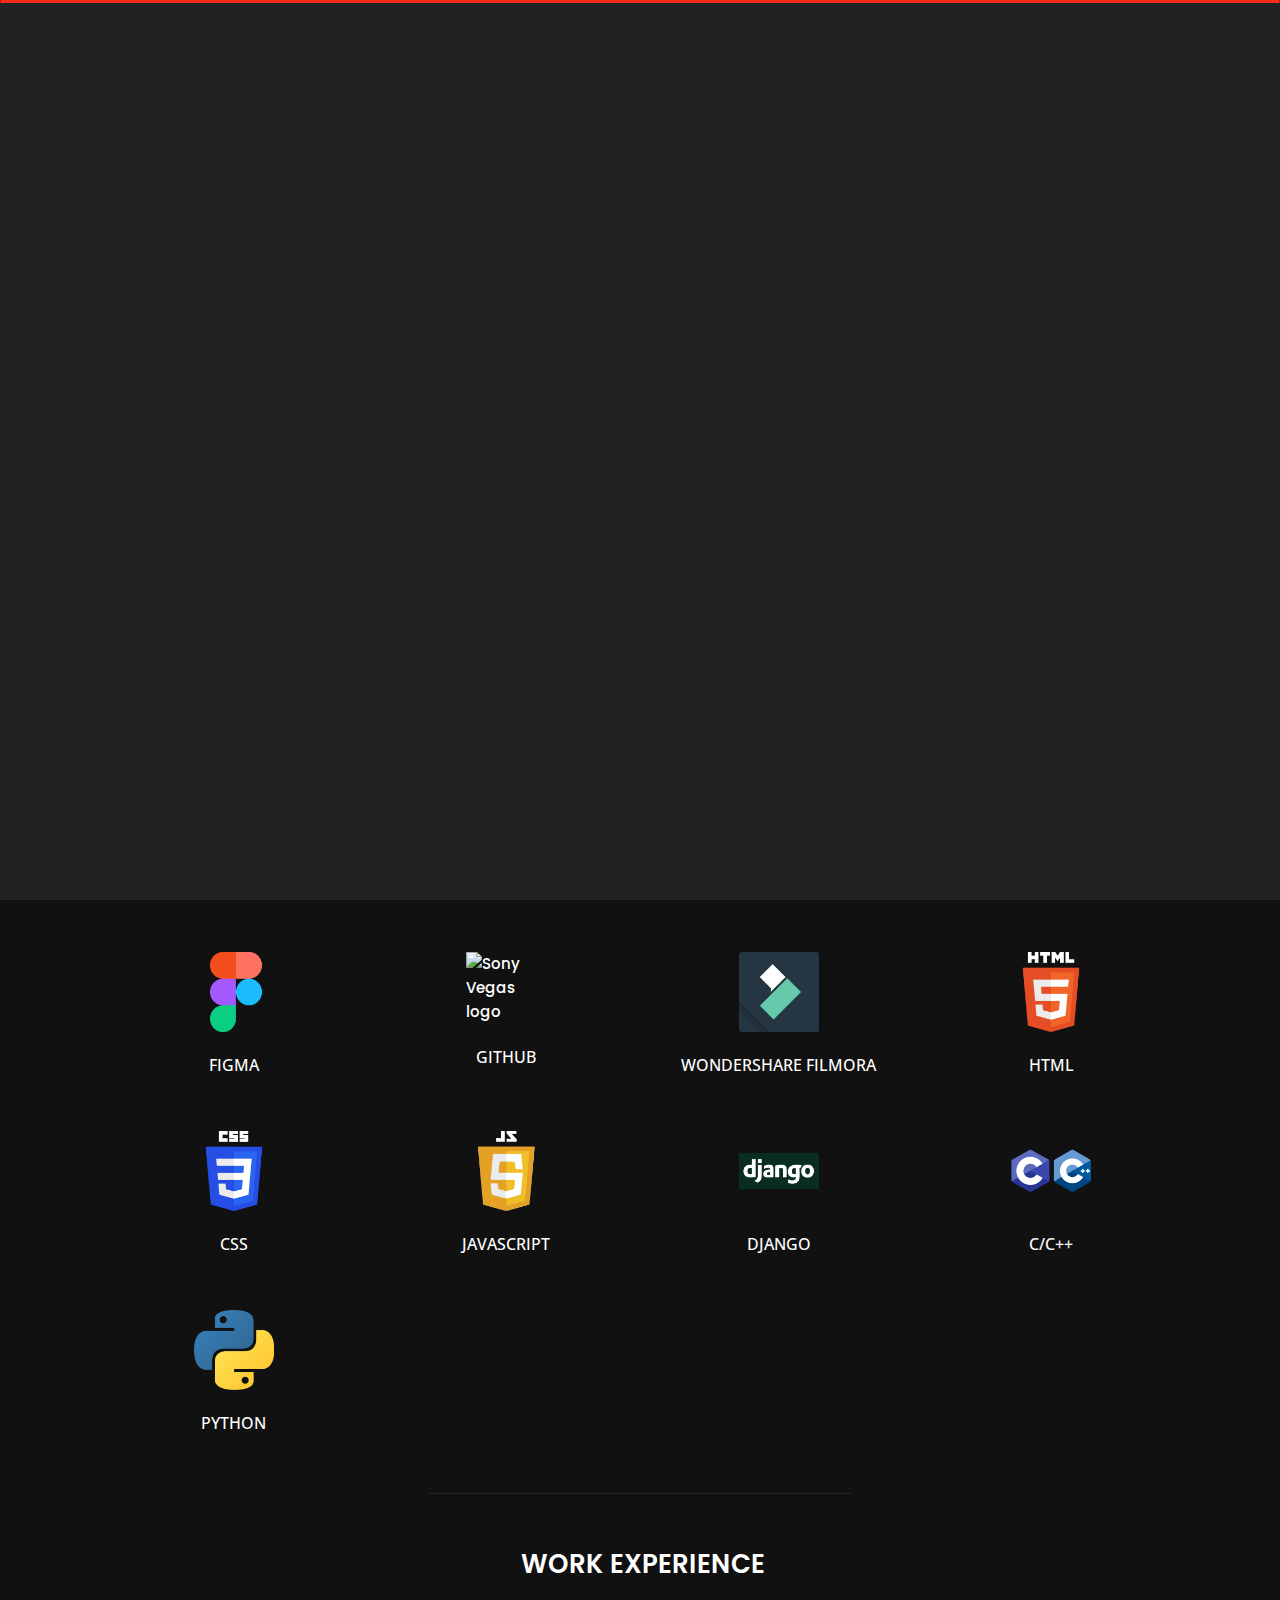
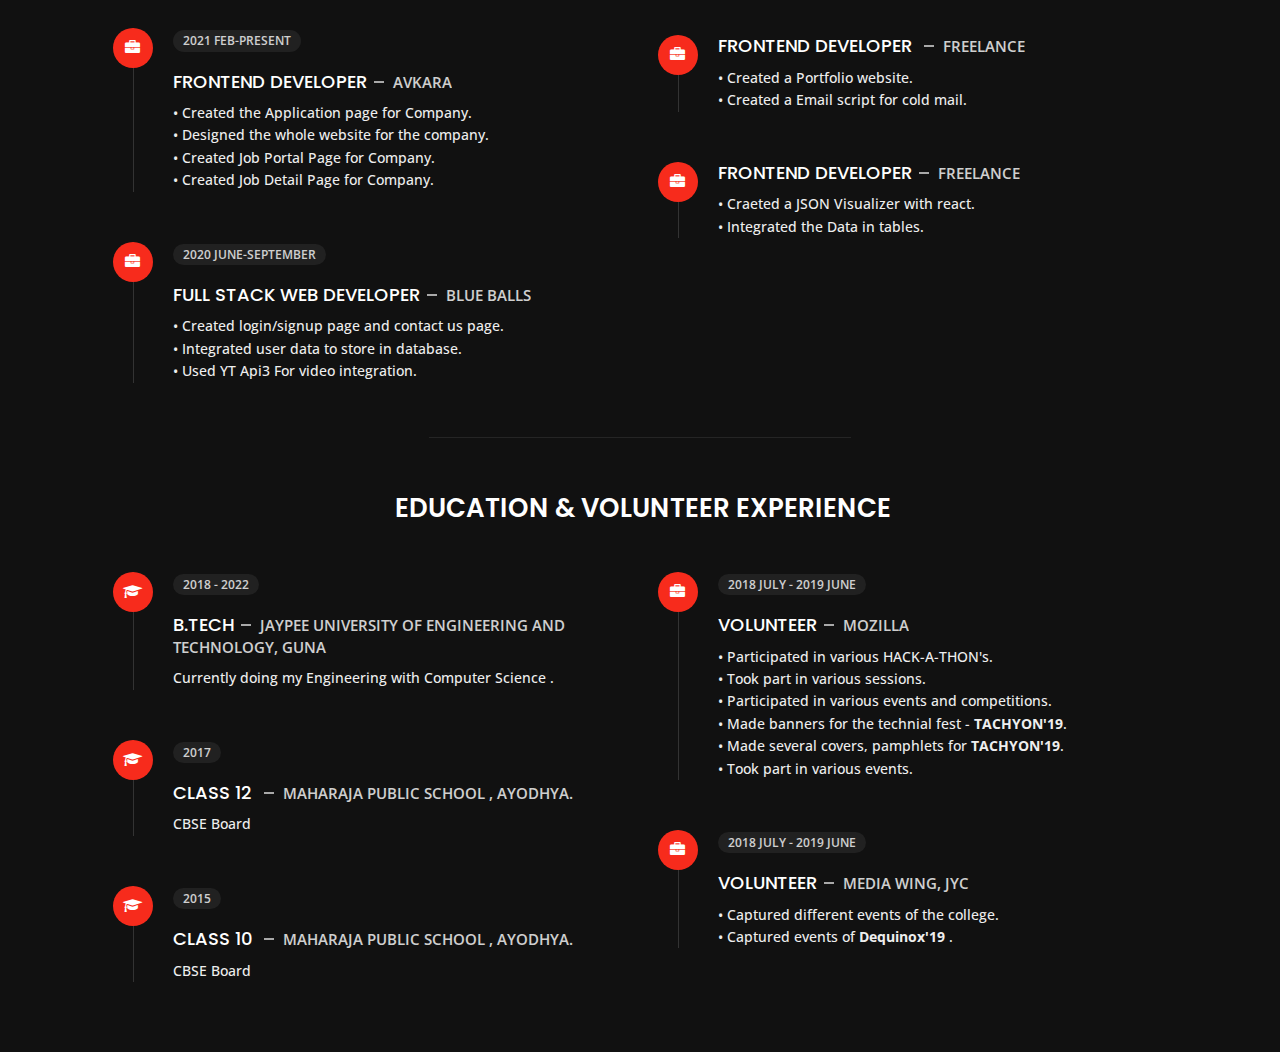
==== about.html @ 7b4d7106 "Files added" ====
<!DOCTYPE html>
<html lang="en">


<head>
    <meta charset="utf-8">
    <title>Akash Portfolio - About me</title>
    <meta name="viewport" content="width=device-width, initial-scale=1">

    <!-- Template Google Fonts -->
    <link href="https://fonts.googleapis.com/css?family=Poppins:400,400i,500,500i,600,600i,700,700i,800,800i,900,900i" rel="stylesheet">
    <link href="https://fonts.googleapis.com/css?family=Open+Sans:300,400,400i,600,600i,700" rel="stylesheet">
    <link href="https://maxcdn.bootstrapcdn.com/font-awesome/4.2.0/css/font-awesome.min.css" rel="stylesheet">

    <!-- Template CSS Files -->
    <link href="css/bootstrap.min.css" rel="stylesheet">
    <link href="css/preloader.min.css" rel="stylesheet">
    <link href="css/circle.css" rel="stylesheet">
    <link href="css/font-awesome.min.css" rel="stylesheet">
    <link href="css/fm.revealator.jquery.min.css" rel="stylesheet">
    <link href="css/style.css" rel="stylesheet">

    <!-- CSS Skin File -->
    <link href="css/skins/red.css" rel="stylesheet">

    <!-- Live Style Switcher - demo only -->
    <link rel="alternate stylesheet" type="text/css" title="blue" href="css/skins/blue.css" />
    <link rel="alternate stylesheet" type="text/css" title="green" href="css/skins/green.css" />
    <link rel="alternate stylesheet" type="text/css" title="blueviolet" href="css/skins/blueviolet.css" />
    <link rel="alternate stylesheet" type="text/css" title="goldenrod" href="css/skins/goldenrod.css" />
    <link rel="alternate stylesheet" type="text/css" title="magenta" href="css/skins/magenta.css" />
    <link rel="alternate stylesheet" type="text/css" title="orange" href="css/skins/orange.css" />
    <link rel="alternate stylesheet" type="text/css" title="purple" href="css/skins/purple.css" />
    <link rel="alternate stylesheet" type="text/css" title="red" href="css/skins/red.css" />
    <link rel="alternate stylesheet" type="text/css" title="yellowgreen" href="css/skins/yellowgreen.css" />
    <link rel="stylesheet" type="text/css" href="css/styleswitcher.css" />

    <!-- Modernizr JS File -->
    <script src="js/modernizr.custom.js"></script>
</head>

<body class="about">
<!-- Live Style Switcher Starts - demo only -->
<div id="switcher" class="">
    <div class="content-switcher">
        <h4>STYLE SWITCHER</h4>
        <ul>
            <li>
                <a href="#" onclick="setActiveStyleSheet('purple');" title="purple" class="color"><img src="img/styleswitcher/purple.png" alt="purple"/></a>
            </li>
            <li>
                <a href="#" onclick="setActiveStyleSheet('red');" title="red" class="color"><img src="img/styleswitcher/red.png" alt="red"/></a>
            </li>
            <li>
                <a href="#" onclick="setActiveStyleSheet('blueviolet');" title="blueviolet" class="color"><img src="img/styleswitcher/blueviolet.png" alt="blueviolet"/></a>
            </li>
            <li>
                <a href="#" onclick="setActiveStyleSheet('blue');" title="blue" class="color"><img src="img/styleswitcher/blue.png" alt="blue"/></a>
            </li>
            <li>
                <a href="#" onclick="setActiveStyleSheet('goldenrod');" title="goldenrod" class="color"><img src="img/styleswitcher/goldenrod.png" alt="goldenrod"/></a>
            </li>
            <li>
                <a href="#" onclick="setActiveStyleSheet('magenta');" title="magenta" class="color"><img src="img/styleswitcher/magenta.png" alt="magenta"/></a>
            </li>
            <li>
                <a href="#" onclick="setActiveStyleSheet('yellowgreen');" title="yellowgreen" class="color"><img src="img/styleswitcher/yellowgreen.png" alt="yellowgreen"/></a>
            </li>
            <li>
                <a href="#" onclick="setActiveStyleSheet('orange');" title="orange" class="color"><img src="img/styleswitcher/orange.png" alt="orange"/></a>
            </li>
            <li>
                <a href="#" onclick="setActiveStyleSheet('green');" title="green" class="color"><img src="img/styleswitcher/green.png" alt="green"/></a>
            </li>
          
        </ul>

        <div id="hideSwitcher">&times;</div>
    </div>

</div>
<div id="showSwitcher" class="styleSecondColor"><i class="fa fa-cog fa-spin"></i></div>
<!-- Live Style Switcher Ends - demo only -->
<!-- Header Starts -->
<header class="header" id="navbar-collapse-toggle">
    <!-- Fixed Navigation Starts -->
    <ul class="icon-menu d-none d-lg-block revealator-slideup revealator-once revealator-delay1">
        <li class="icon-box">
            <i class="fa fa-home"></i>
            <a href="index.html">
                <h2>Home</h2>
            </a>
        </li>
        <li class="icon-box active">
            <i class="fa fa-user"></i>
            <a href="about.html">
                <h2>About</h2>
            </a>
        </li>
        <li class="icon-box">
            <i class="fa fa-briefcase"></i>
            <a href="portfolio.html">
                <h2>Portfolio</h2>
            </a>
        </li>
        <li class="icon-box">
            <i class="fa fa-envelope"></i>
            <a href="contact.html">
                <h2>Contact</h2>
            </a>
        </li>
    </ul>
    <!-- Fixed Navigation Ends -->
    <!-- Mobile Menu Starts -->
    <nav role="navigation" class="d-block d-lg-none">
        <div id="menuToggle">
            <input type="checkbox" />
            <span></span>
            <span></span>
            <span></span>
            <ul class="list-unstyled" id="menu">
                <li><a href="index.html"><i class="fa fa-home"></i><span>Home</span></a></li>
                <li class="active"><a href="about.html"><i class="fa fa-user"></i><span>About</span></a></li>
                <li><a href="portfolio.html"><i class="fa fa-folder-open"></i><span>Portfolio</span></a></li>
                <li><a href="contact.html"><i class="fa fa-envelope"></i><span>Contact</span></a></li>
            </ul>
        </div>
    </nav>
    <!-- Mobile Menu Ends -->
</header>
<!-- Header Ends -->
<!-- Page Title Starts -->
<section class="title-section text-left text-sm-center revealator-slideup revealator-once revealator-delay1">
    <h1>ABOUT <span>ME</span></h1>
    <span class="title-bg">Resume</span>
</section>
<!-- Page Title Ends -->
<!-- Main Content Starts -->
<section class="main-content revealator-slideup revealator-once revealator-delay1">
    <div class="container">
        <div class="row">
            <!-- Personal Info Starts -->
            <div class="col-12 col-lg-5 col-xl-6">
                <div class="row">
                    <div class="col-12">
                        <h3 class="text-uppercase custom-title mb-0 ft-wt-600">personal information</h3>
                    </div>
                    <div class="col-12 d-block d-sm-none">
                        <img src="img/log4.JPG" class="img-fluid main-img-mobile" alt="my picture" />
                    </div>
                    <div class="col-6">
                        <ul class="about-list list-unstyled open-sans-font">
                            <li> <span class="title">first name :</span> <span class="value d-block d-sm-inline-block d-lg-block d-xl-inline-block">Akash</span> </li>
                            <li> <span class="title">last name :</span> <span class="value d-block d-sm-inline-block d-lg-block d-xl-inline-block">Maurya</span> </li>
                            <li> <span class="title">Age :</span> <span class="value d-block d-sm-inline-block d-lg-block d-xl-inline-block">20 Years</span> </li>
                            <li> <span class="title">Nationality :</span> <span class="value d-block d-sm-inline-block d-lg-block d-xl-inline-block">Indian</span> </li>
                            <li> <span class="title">Freelance :</span> <span class="value d-block d-sm-inline-block d-lg-block d-xl-inline-block">Available (ping me..!)</span> </li>
                        </ul>
                    </div>
                    <div class="col-6">
                        <ul class="about-list list-unstyled open-sans-font">
                            <li> <span class="title">Address :</span> <span class="value d-block d-sm-inline-block d-lg-block d-xl-inline-block">Ayodhya,India</span> </li>
                            <li> <span class="title">phone :</span> <span class="value d-block d-sm-inline-block d-lg-block d-xl-inline-block"><a href="tel:+917007911214">+91 7007911214</a></span> </87654w362li>
                            <li> <span class="title">Email :</span> <span class="value d-block d-sm-inline-block d-lg-block d-xl-inline-block"><a href="mailto:akash999maurya@gmail.com">Akash Maurya</a></span> </li>
                            <li> <span class="title">Linkedin :</span> <span class="value d-block d-sm-inline-block d-lg-block d-xl-inline-block"><a href="https://www.linkedin.com/in/akash-maurya-a10431175/">Akash Maurya</a></span> </li>
                            <li> <span class="title">langages :</span> <span class="value d-block d-sm-inline-block d-lg-block d-xl-inline-block">Hindi, English</span> </li>
                        </ul>
                    </div>
                    <div class="col-12 mt-3">
                        <a href="Akash Resume.pdf" class="btn btn-download" download>Download CV</a>
                    </div>
                </div>
            </div>
            <!-- Personal Info Ends -->
            <!-- Boxes Starts -->
            <div class="col-12 col-lg-7 col-xl-6 mt-5 mt-lg-0">
                <div class="row">
                    <div class="col-6">
                        <div class="box-stats with-margin">
                            <h3 class="poppins-font position-relative">1</h3>
                            <p class="open-sans-font m-0 position-relative text-uppercase">Years of <span class="d-block">experience</span></p>
                        </div>
                    </div>
                    <div class="col-6">
                        <div class="box-stats with-margin">
                            <h3 class="poppins-font position-relative">19</h3>
                            <p class="open-sans-font m-0 position-relative text-uppercase">completed <span class="d-block">projects</span></p>
                        </div>
                    </div>
                    <div class="col-6">
                        <div class="box-stats">
                            <h3 class="poppins-font position-relative">68</h3>
                            <p class="open-sans-font m-0 position-relative text-uppercase">Designs  <span class="d-block">Done</span></p>
                        </div>
                    </div>
                </div>
            </div>
            <!-- Boxes Ends -->
        </div>
        <hr class="separator">
        <!-- Skills Starts -->
        <div class="row">
            <div class="col-12">
                <h3 class="text-uppercase pb-4 pb-sm-5 mb-3 mb-sm-0 text-left text-sm-center custom-title ft-wt-600">My Skills</h3>
            </div>
            <div class="col-6 col-md-3 mb-3 mb-sm-5">
                <div class="abc">
                    <img src="https://cdn4.iconfinder.com/data/icons/logos-3/600/React.js_logo-512.png" width="80" height="80" alt="React logo" >
                </div>
                <h6 class="text-uppercase open-sans-font text-center mt-2 mt-sm-4">React</h6>
            </div>
            <div class="col-6 col-md-3 mb-3 mb-sm-5">
                <div class="abc">
                    <img src="https://nodejs.org/static/images/logos/nodejs-new-pantone-white.svg" width="80" height="80" alt="node logo" >
                </div>
                <h6 class="text-uppercase open-sans-font text-center mt-2 mt-sm-4">Node Js</h6>
            </div>
            <div class="col-6 col-md-3 mb-3 mb-sm-5">
                <div class="abc">
                    <img src="https://logodownload.org/wp-content/uploads/2019/10/lightroom-logo-0.png" width="80" height="80" alt="Adobe lightroom" >
                </div>
                <h6 class="text-uppercase open-sans-font text-center mt-2 mt-sm-4">Adobe After Effects</h6>
            </div>
            <div class="col-6 col-md-3 mb-3 mb-sm-5">
                <div class="abc">
                    <img src="img/logo/xd.png" width="80" height="80" alt="Adobe XD logo" >
                </div>
                <h6 class="text-uppercase open-sans-font text-center mt-2 mt-sm-4">Adobe XD</h6>
            </div>
            <div class="col-6 col-md-3 mb-3 mb-sm-5">
                <div class="abc">
                    <img src="img/logo/figma.png" width="80" height="80" alt="Figma logo" >
                </div>
                <h6 class="text-uppercase open-sans-font text-center mt-2 mt-sm-4">Figma</h6>
            </div>
            <div class="col-6 col-md-3 mb-3 mb-sm-5">
                <div class="abc">
                    <img src="https://github.githubassets.com/images/modules/logos_page/GitHub-Mark.png" width="80" height="80" alt="Sony Vegas logo" >
                </div>
                <h6 class="text-uppercase open-sans-font text-center mt-2 mt-sm-4">Github</h6>
            </div>
            <div class="col-6 col-md-3 mb-3 mb-sm-5">
                <div class="abc">
                    <img src="img/logo/filmora.png" width="80" height="80" alt="Wondershare Filmora logo" >
                </div>
                <h6 class="text-uppercase open-sans-font text-center mt-2 mt-sm-4">Wondershare Filmora</h6>
            </div>
            <div class="col-6 col-md-3 mb-3 mb-sm-5">
                <div class="abc">
                    <img src="img/logo/html.png" width="80" height="80" alt="HTML logo" >
                </div>
                <h6 class="text-uppercase open-sans-font text-center mt-2 mt-sm-4">html</h6>
            </div>
            <div class="col-6 col-md-3 mb-3 mb-sm-5">
                <div class="abc">
                    <img src="img/logo/css.png" width="80" height="80" alt="CSS logo" >
                </div>
                <h6 class="text-uppercase open-sans-font text-center mt-2 mt-sm-4">css</h6>
            </div>
            <div class="col-6 col-md-3 mb-3 mb-sm-5">
                <div class="abc">
                    <img src="img/logo/js.png" width="80" height="80" alt="JavaScript logo" >
                </div>
                <h6 class="text-uppercase open-sans-font text-center mt-2 mt-sm-4">javascript</h6>
            </div>
            <div class="col-6 col-md-3 mb-3 mb-sm-5">
                <div class="abc">
                    <img src="img/logo/django.png" width="80" height="80" alt="Django logo" >
                </div>
                <h6 class="text-uppercase open-sans-font text-center mt-2 mt-sm-4">Django</h6>
            </div>
            <div class="col-6 col-md-3 mb-3 mb-sm-5">
                <div class="abc">
                    <img src="img/logo/ccpp.png" width="80" height="80" alt="C/C++" >
                </div>
                <h6 class="text-uppercase open-sans-font text-center mt-2 mt-sm-4">C/C++</h6>
            </div>
            <div class="col-6 col-md-3 mb-3 mb-sm-5">
                <div class="abc">
                    <img src="img/logo/python.png" width="80" height="80" alt="Python" >
                </div>
                <h6 class="text-uppercase open-sans-font text-center mt-2 mt-sm-4">Python</h6>
            </div>
        </div>
        <!-- WORK EXPERIENCE ENDS HERE-->
        <hr class="separator mt-1">
        <!-- Education and Volunteer Experience Starts -->
        <div class="row">
            <div class="col-12">
                <h3 class="text-uppercase pb-5 mb-0 text-left text-sm-center custom-title ft-wt-600">WORK Experience</h3>
            </div> 
            <!-- EDUCATION  -->
            <div class="col-lg-6 m-15px-tb">
                <div class="resume-box">
                    <ul>
                        <li>
                            <div class="icon">
                                <i class="fa fa-briefcase"></i>
                            </div>
                            <span class="time open-sans-font text-uppercase">2021 Feb-Present</span>
                            <h5 class="poppins-font text-uppercase">Frontend Developer<span class="place open-sans-font">Avkara
                            </span></h5>
                            <p class="open-sans-font">
                                • Created the Application page for Company.<br>
                                • Designed the whole website for the company.<br>
                                • Created Job Portal Page for Company.<br>
                                • Created Job Detail Page for Company.<br>
                                 </p>
                        </li>
                        <li>
                            <div class="icon">
                                <i class="fa fa-briefcase"></i>
                            </div>
                            <span class="time open-sans-font text-uppercase">2020 June-September</span>
                            <h5 class="poppins-font text-uppercase">Full Stack Web Developer<span class="place open-sans-font">Blue Balls
                            </span></h5>
                            <p class="open-sans-font">
                                •	Created login/signup page and contact us page.<br>
                                •	Integrated user data to store in database.<br>
                                •	Used YT Api3 For video integration.<br>
                                 </p>
                        </li>
        
                    </ul>
                </div>
            </div>
            <!-- VOLUNTEER -->
            <div class="col-lg-6 m-15px-tb">
                <div class="resume-box">
                    <ul>
                        <li>
                            <div class="icon">
                                <i class="fa fa-briefcase"></i>
                            </div>
                            
                            <h5 class="poppins-font text-uppercase">Frontend Developer <span class="place open-sans-font">Freelance</span></h5>
                            <p class="open-sans-font">
                                •	Created a Portfolio website.<br>
                                •   Created a Email script for cold mail.<br>
                                 </p>
                        </li>
                        <li>
                            <div class="icon">
                                <i class="fa fa-briefcase"></i>
                            </div>
                        
                            <h5 class="poppins-font text-uppercase">Frontend Developer<span class="place open-sans-font">Freelance
                            </span></h5>
                            <p class="open-sans-font">
                                •	Craeted a JSON Visualizer with react.<br>
                                •	Integrated the Data in tables.<br>

                                 </p>
                        </li>
        
                    </ul>
                </div>
            </div>
        </div>
      
          
            <!-- VOLUNTEER -->
            
        <!-- WORK EXPERIENCE ENDS HERE-->
        <hr class="separator mt-1">
        <!-- Education and Volunteer Experience Starts -->
        <div class="row">
            <div class="col-12">
                <h3 class="text-uppercase pb-5 mb-0 text-left text-sm-center custom-title ft-wt-600">Education <span> & </span> VOLUNTEER Experience</h3>
            </div>
            <!-- EDUCATION  -->
            <div class="col-lg-6 m-15px-tb">
                <div class="resume-box">
                    <ul>
                        <li>
                            <div class="icon">
                                <i class="fa fa-graduation-cap"></i>
                            </div>
                            <span class="time open-sans-font text-uppercase">2018 - 2022</span>
                            <h5 class="poppins-font text-uppercase">B.Tech<span class="place open-sans-font">Jaypee university Of Engineering and Technology, Guna</span></h5>
                            <p class="open-sans-font">Currently doing my Engineering with Computer Science .</p>
                        </li>
                        <li>
                            <div class="icon">
                                <i class="fa fa-graduation-cap"></i>
                            </div>
                            <span class="time open-sans-font text-uppercase">2017</span>
                            <h5 class="poppins-font text-uppercase">class 12 <span class="place open-sans-font">Maharaja Public School , Ayodhya.</span></h5>
                            <p class="open-sans-font">CBSE Board</p>

                        </li>
                        <li>
                            <div class="icon">
                                <i class="fa fa-graduation-cap"></i>
                            </div>
                            <span class="time open-sans-font text-uppercase">2015</span>
                            <h5 class="poppins-font text-uppercase">Class 10 <span class="place open-sans-font">Maharaja Public School , Ayodhya.</span></h5>
                            <p class="open-sans-font">CBSE Board</p>
                        </li>
                    </ul>
                </div>
            </div>
            <!-- VOLUNTEER -->
            <div class="col-lg-6 m-15px-tb">
                <div class="resume-box">
                    <ul>
                        <li>
                            <div class="icon">
                                <i class="fa fa-briefcase"></i>
                            </div>
                            <span class="time open-sans-font text-uppercase">2018 July - 2019 June</span>
                            <h5 class="poppins-font text-uppercase">Volunteer<span class="place open-sans-font">MOZILLA</span></h5>
                            <p class="open-sans-font">
                                •	Participated in various HACK-A-THON's.<br>
                                •	Took part in various sessions.<br>
                                •	Participated in various events and competitions.<br>
                                •	Made banners for the technial fest - <b>TACHYON'19</b>.<br>
                                •	Made several covers, pamphlets for <b>TACHYON'19</b>.<br>
                                •	Took part in various events.<br>
                                
                                 </p>
                        </li>
                        <li>
                            <div class="icon">
                                <i class="fa fa-briefcase"></i>
                            </div>
                            <span class="time open-sans-font text-uppercase">2018 July - 2019 June</span>
                            <h5 class="poppins-font text-uppercase">Volunteer<span class="place open-sans-font">Media Wing, JYC
                            </span></h5>
                            <p class="open-sans-font">
                                •	Captured different events of the college.<br>
                                •	Captured events of <b>Dequinox'19</b> .<br>

                                 </p>
                        </li>
        
                    </ul>
                </div>
            </div>
        </div>
        <!-- Education and Volunteer Experience Ends -->
        
    </div>
</section>
<!-- Main Content Ends -->

<!-- Template JS Files -->
<script src="js/jquery-3.5.0.min.js"></script>
<script src="js/styleswitcher.js"></script>
<script src="js/preloader.min.js"></script>
<script src="js/fm.revealator.jquery.min.js"></script>
<script src="js/imagesloaded.pkgd.min.js"></script>
<script src="js/masonry.pkgd.min.js"></script>
<script src="js/classie.js"></script>
<script src="js/cbpGridGallery.js"></script>
<script src="js/jquery.hoverdir.js"></script>
<script src="js/popper.min.js"></script>
<script src="js/bootstrap.js"></script>
<script src="js/custom.js"></script>

</body>


</html>
---- css/preloader.min.css ----
.preloader{position:fixed;top:0;right:0;bottom:0;left:0;background-color:#111;transform-origin:bottom;z-index:111111}.preloader .black_wall{height:100%;background-color:#222;transform-origin:top;animation:preloader_slide 0.5s ease-in-out 0s 1 normal both}.preloader .loader{width:100%;height:3px;position:absolute;border-radius:2px;top:0;right:0;left:0;margin:auto;background-color:#FFC41F;transform-origin:left;animation:loader_running 3s ease-in-out 1s infinite normal both}.preloader.off{animation:preloader_slide 0.5s ease-in-out 0s 1 reverse both}@keyframes loader_running{0%{transform:scaleX(0);transform-origin:left}49%{transform:scaleX(1);transform-origin:left}50%{transform:scaleX(1);transform-origin:right}100%{transform-origin:right;transform:scaleX(0)}}@keyframes preloader_slide{from{transform:scaleY(0)}to{transform:scaleY(1)}}
---- css/circle.css ----
.rect-auto,
.c100.p51 .slice,
.c100.p52 .slice,
.c100.p53 .slice,
.c100.p54 .slice,
.c100.p55 .slice,
.c100.p56 .slice,
.c100.p57 .slice,
.c100.p58 .slice,
.c100.p59 .slice,
.c100.p60 .slice,
.c100.p61 .slice,
.c100.p62 .slice,
.c100.p63 .slice,
.c100.p64 .slice,
.c100.p65 .slice,
.c100.p66 .slice,
.c100.p67 .slice,
.c100.p68 .slice,
.c100.p69 .slice,
.c100.p70 .slice,
.c100.p71 .slice,
.c100.p72 .slice,
.c100.p73 .slice,
.c100.p74 .slice,
.c100.p75 .slice,
.c100.p76 .slice,
.c100.p77 .slice,
.c100.p78 .slice,
.c100.p79 .slice,
.c100.p80 .slice,
.c100.p81 .slice,
.c100.p82 .slice,
.c100.p83 .slice,
.c100.p84 .slice,
.c100.p85 .slice,
.c100.p86 .slice,
.c100.p87 .slice,
.c100.p88 .slice,
.c100.p89 .slice,
.c100.p90 .slice,
.c100.p91 .slice,
.c100.p92 .slice,
.c100.p93 .slice,
.c100.p94 .slice,
.c100.p95 .slice,
.c100.p96 .slice,
.c100.p97 .slice,
.c100.p98 .slice,
.c100.p99 .slice,
.c100.p100 .slice {
  clip: rect(auto, auto, auto, auto);
}
.pie,
.c100 .bar,
.c100.p51 .fill,
.c100.p52 .fill,
.c100.p53 .fill,
.c100.p54 .fill,
.c100.p55 .fill,
.c100.p56 .fill,
.c100.p57 .fill,
.c100.p58 .fill,
.c100.p59 .fill,
.c100.p60 .fill,
.c100.p61 .fill,
.c100.p62 .fill,
.c100.p63 .fill,
.c100.p64 .fill,
.c100.p65 .fill,
.c100.p66 .fill,
.c100.p67 .fill,
.c100.p68 .fill,
.c100.p69 .fill,
.c100.p70 .fill,
.c100.p71 .fill,
.c100.p72 .fill,
.c100.p73 .fill,
.c100.p74 .fill,
.c100.p75 .fill,
.c100.p76 .fill,
.c100.p77 .fill,
.c100.p78 .fill,
.c100.p79 .fill,
.c100.p80 .fill,
.c100.p81 .fill,
.c100.p82 .fill,
.c100.p83 .fill,
.c100.p84 .fill,
.c100.p85 .fill,
.c100.p86 .fill,
.c100.p87 .fill,
.c100.p88 .fill,
.c100.p89 .fill,
.c100.p90 .fill,
.c100.p91 .fill,
.c100.p92 .fill,
.c100.p93 .fill,
.c100.p94 .fill,
.c100.p95 .fill,
.c100.p96 .fill,
.c100.p97 .fill,
.c100.p98 .fill,
.c100.p99 .fill,
.c100.p100 .fill {
  position: absolute;
  border: 0.08em solid #307bbb;
  width: 0.84em;
  height: 0.84em;
  clip: rect(0em, 0.5em, 1em, 0em);
  border-radius: 50%;
  -webkit-transform: rotate(0deg);
  -moz-transform: rotate(0deg);
  -ms-transform: rotate(0deg);
  -o-transform: rotate(0deg);
  transform: rotate(0deg);
}
.pie-fill,
.c100.p51 .bar:after,
.c100.p51 .fill,
.c100.p52 .bar:after,
.c100.p52 .fill,
.c100.p53 .bar:after,
.c100.p53 .fill,
.c100.p54 .bar:after,
.c100.p54 .fill,
.c100.p55 .bar:after,
.c100.p55 .fill,
.c100.p56 .bar:after,
.c100.p56 .fill,
.c100.p57 .bar:after,
.c100.p57 .fill,
.c100.p58 .bar:after,
.c100.p58 .fill,
.c100.p59 .bar:after,
.c100.p59 .fill,
.c100.p60 .bar:after,
.c100.p60 .fill,
.c100.p61 .bar:after,
.c100.p61 .fill,
.c100.p62 .bar:after,
.c100.p62 .fill,
.c100.p63 .bar:after,
.c100.p63 .fill,
.c100.p64 .bar:after,
.c100.p64 .fill,
.c100.p65 .bar:after,
.c100.p65 .fill,
.c100.p66 .bar:after,
.c100.p66 .fill,
.c100.p67 .bar:after,
.c100.p67 .fill,
.c100.p68 .bar:after,
.c100.p68 .fill,
.c100.p69 .bar:after,
.c100.p69 .fill,
.c100.p70 .bar:after,
.c100.p70 .fill,
.c100.p71 .bar:after,
.c100.p71 .fill,
.c100.p72 .bar:after,
.c100.p72 .fill,
.c100.p73 .bar:after,
.c100.p73 .fill,
.c100.p74 .bar:after,
.c100.p74 .fill,
.c100.p75 .bar:after,
.c100.p75 .fill,
.c100.p76 .bar:after,
.c100.p76 .fill,
.c100.p77 .bar:after,
.c100.p77 .fill,
.c100.p78 .bar:after,
.c100.p78 .fill,
.c100.p79 .bar:after,
.c100.p79 .fill,
.c100.p80 .bar:after,
.c100.p80 .fill,
.c100.p81 .bar:after,
.c100.p81 .fill,
.c100.p82 .bar:after,
.c100.p82 .fill,
.c100.p83 .bar:after,
.c100.p83 .fill,
.c100.p84 .bar:after,
.c100.p84 .fill,
.c100.p85 .bar:after,
.c100.p85 .fill,
.c100.p86 .bar:after,
.c100.p86 .fill,
.c100.p87 .bar:after,
.c100.p87 .fill,
.c100.p88 .bar:after,
.c100.p88 .fill,
.c100.p89 .bar:after,
.c100.p89 .fill,
.c100.p90 .bar:after,
.c100.p90 .fill,
.c100.p91 .bar:after,
.c100.p91 .fill,
.c100.p92 .bar:after,
.c100.p92 .fill,
.c100.p93 .bar:after,
.c100.p93 .fill,
.c100.p94 .bar:after,
.c100.p94 .fill,
.c100.p95 .bar:after,
.c100.p95 .fill,
.c100.p96 .bar:after,
.c100.p96 .fill,
.c100.p97 .bar:after,
.c100.p97 .fill,
.c100.p98 .bar:after,
.c100.p98 .fill,
.c100.p99 .bar:after,
.c100.p99 .fill,
.c100.p100 .bar:after,
.c100.p100 .fill {
  -webkit-transform: rotate(180deg);
  -moz-transform: rotate(180deg);
  -ms-transform: rotate(180deg);
  -o-transform: rotate(180deg);
  transform: rotate(180deg);
}
.c100 {
  position: relative;
  font-size: 120px;
  width: 1em;
  height: 1em;
  border-radius: 50%;
  float: left;
  margin: 0 0.1em 0.1em 0;
  background-color: #cccccc;
}
.c100 *,
.c100 *:before,
.c100 *:after {
  -webkit-box-sizing: content-box;
  -moz-box-sizing: content-box;
  box-sizing: content-box;
}
.c100.center {
  float: none;
  margin: 0 auto;
}
.c100.big {
  font-size: 240px;
}
.c100.small {
  font-size: 80px;
}
.c100 > span {
  position: absolute;
  width: 100%;
  z-index: 1;
  left: 0;
  top: 0;
  width: 5em;
  line-height: 5em;
  font-size: 0.2em;
  color: #cccccc;
  display: block;
  text-align: center;
  white-space: nowrap;
  -webkit-transition-property: all;
  -moz-transition-property: all;
  -o-transition-property: all;
  transition-property: all;
  -webkit-transition-duration: 0.2s;
  -moz-transition-duration: 0.2s;
  -o-transition-duration: 0.2s;
  transition-duration: 0.2s;
  -webkit-transition-timing-function: ease-out;
  -moz-transition-timing-function: ease-out;
  -o-transition-timing-function: ease-out;
  transition-timing-function: ease-out;
}
.c100:after {
  position: absolute;
  top: 0.08em;
  left: 0.08em;
  display: block;
  content: " ";
  border-radius: 50%;
  background-color: #f5f5f5;
  width: 0.84em;
  height: 0.84em;
  -webkit-transition-property: all;
  -moz-transition-property: all;
  -o-transition-property: all;
  transition-property: all;
  -webkit-transition-duration: 0.2s;
  -moz-transition-duration: 0.2s;
  -o-transition-duration: 0.2s;
  transition-duration: 0.2s;
  -webkit-transition-timing-function: ease-in;
  -moz-transition-timing-function: ease-in;
  -o-transition-timing-function: ease-in;
  transition-timing-function: ease-in;
}
.c100 .slice {
  position: absolute;
  width: 1em;
  height: 1em;
  clip: rect(0em, 1em, 1em, 0.5em);
}
.c100.p1 .bar {
  -webkit-transform: rotate(3.6deg);
  -moz-transform: rotate(3.6deg);
  -ms-transform: rotate(3.6deg);
  -o-transform: rotate(3.6deg);
  transform: rotate(3.6deg);
}
.c100.p2 .bar {
  -webkit-transform: rotate(7.2deg);
  -moz-transform: rotate(7.2deg);
  -ms-transform: rotate(7.2deg);
  -o-transform: rotate(7.2deg);
  transform: rotate(7.2deg);
}
.c100.p3 .bar {
  -webkit-transform: rotate(10.8deg);
  -moz-transform: rotate(10.8deg);
  -ms-transform: rotate(10.8deg);
  -o-transform: rotate(10.8deg);
  transform: rotate(10.8deg);
}
.c100.p4 .bar {
  -webkit-transform: rotate(14.4deg);
  -moz-transform: rotate(14.4deg);
  -ms-transform: rotate(14.4deg);
  -o-transform: rotate(14.4deg);
  transform: rotate(14.4deg);
}
.c100.p5 .bar {
  -webkit-transform: rotate(18deg);
  -moz-transform: rotate(18deg);
  -ms-transform: rotate(18deg);
  -o-transform: rotate(18deg);
  transform: rotate(18deg);
}
.c100.p6 .bar {
  -webkit-transform: rotate(21.6deg);
  -moz-transform: rotate(21.6deg);
  -ms-transform: rotate(21.6deg);
  -o-transform: rotate(21.6deg);
  transform: rotate(21.6deg);
}
.c100.p7 .bar {
  -webkit-transform: rotate(25.2deg);
  -moz-transform: rotate(25.2deg);
  -ms-transform: rotate(25.2deg);
  -o-transform: rotate(25.2deg);
  transform: rotate(25.2deg);
}
.c100.p8 .bar {
  -webkit-transform: rotate(28.8deg);
  -moz-transform: rotate(28.8deg);
  -ms-transform: rotate(28.8deg);
  -o-transform: rotate(28.8deg);
  transform: rotate(28.8deg);
}
.c100.p9 .bar {
  -webkit-transform: rotate(32.4deg);
  -moz-transform: rotate(32.4deg);
  -ms-transform: rotate(32.4deg);
  -o-transform: rotate(32.4deg);
  transform: rotate(32.4deg);
}
.c100.p10 .bar {
  -webkit-transform: rotate(36deg);
  -moz-transform: rotate(36deg);
  -ms-transform: rotate(36deg);
  -o-transform: rotate(36deg);
  transform: rotate(36deg);
}
.c100.p11 .bar {
  -webkit-transform: rotate(39.6deg);
  -moz-transform: rotate(39.6deg);
  -ms-transform: rotate(39.6deg);
  -o-transform: rotate(39.6deg);
  transform: rotate(39.6deg);
}
.c100.p12 .bar {
  -webkit-transform: rotate(43.2deg);
  -moz-transform: rotate(43.2deg);
  -ms-transform: rotate(43.2deg);
  -o-transform: rotate(43.2deg);
  transform: rotate(43.2deg);
}
.c100.p13 .bar {
  -webkit-transform: rotate(46.800000000000004deg);
  -moz-transform: rotate(46.800000000000004deg);
  -ms-transform: rotate(46.800000000000004deg);
  -o-transform: rotate(46.800000000000004deg);
  transform: rotate(46.800000000000004deg);
}
.c100.p14 .bar {
  -webkit-transform: rotate(50.4deg);
  -moz-transform: rotate(50.4deg);
  -ms-transform: rotate(50.4deg);
  -o-transform: rotate(50.4deg);
  transform: rotate(50.4deg);
}
.c100.p15 .bar {
  -webkit-transform: rotate(54deg);
  -moz-transform: rotate(54deg);
  -ms-transform: rotate(54deg);
  -o-transform: rotate(54deg);
  transform: rotate(54deg);
}
.c100.p16 .bar {
  -webkit-transform: rotate(57.6deg);
  -moz-transform: rotate(57.6deg);
  -ms-transform: rotate(57.6deg);
  -o-transform: rotate(57.6deg);
  transform: rotate(57.6deg);
}
.c100.p17 .bar {
  -webkit-transform: rotate(61.2deg);
  -moz-transform: rotate(61.2deg);
  -ms-transform: rotate(61.2deg);
  -o-transform: rotate(61.2deg);
  transform: rotate(61.2deg);
}
.c100.p18 .bar {
  -webkit-transform: rotate(64.8deg);
  -moz-transform: rotate(64.8deg);
  -ms-transform: rotate(64.8deg);
  -o-transform: rotate(64.8deg);
  transform: rotate(64.8deg);
}
.c100.p19 .bar {
  -webkit-transform: rotate(68.4deg);
  -moz-transform: rotate(68.4deg);
  -ms-transform: rotate(68.4deg);
  -o-transform: rotate(68.4deg);
  transform: rotate(68.4deg);
}
.c100.p20 .bar {
  -webkit-transform: rotate(72deg);
  -moz-transform: rotate(72deg);
  -ms-transform: rotate(72deg);
  -o-transform: rotate(72deg);
  transform: rotate(72deg);
}
.c100.p21 .bar {
  -webkit-transform: rotate(75.60000000000001deg);
  -moz-transform: rotate(75.60000000000001deg);
  -ms-transform: rotate(75.60000000000001deg);
  -o-transform: rotate(75.60000000000001deg);
  transform: rotate(75.60000000000001deg);
}
.c100.p22 .bar {
  -webkit-transform: rotate(79.2deg);
  -moz-transform: rotate(79.2deg);
  -ms-transform: rotate(79.2deg);
  -o-transform: rotate(79.2deg);
  transform: rotate(79.2deg);
}
.c100.p23 .bar {
  -webkit-transform: rotate(82.8deg);
  -moz-transform: rotate(82.8deg);
  -ms-transform: rotate(82.8deg);
  -o-transform: rotate(82.8deg);
  transform: rotate(82.8deg);
}
.c100.p24 .bar {
  -webkit-transform: rotate(86.4deg);
  -moz-transform: rotate(86.4deg);
  -ms-transform: rotate(86.4deg);
  -o-transform: rotate(86.4deg);
  transform: rotate(86.4deg);
}
.c100.p25 .bar {
  -webkit-transform: rotate(90deg);
  -moz-transform: rotate(90deg);
  -ms-transform: rotate(90deg);
  -o-transform: rotate(90deg);
  transform: rotate(90deg);
}
.c100.p26 .bar {
  -webkit-transform: rotate(93.60000000000001deg);
  -moz-transform: rotate(93.60000000000001deg);
  -ms-transform: rotate(93.60000000000001deg);
  -o-transform: rotate(93.60000000000001deg);
  transform: rotate(93.60000000000001deg);
}
.c100.p27 .bar {
  -webkit-transform: rotate(97.2deg);
  -moz-transform: rotate(97.2deg);
  -ms-transform: rotate(97.2deg);
  -o-transform: rotate(97.2deg);
  transform: rotate(97.2deg);
}
.c100.p28 .bar {
  -webkit-transform: rotate(100.8deg);
  -moz-transform: rotate(100.8deg);
  -ms-transform: rotate(100.8deg);
  -o-transform: rotate(100.8deg);
  transform: rotate(100.8deg);
}
.c100.p29 .bar {
  -webkit-transform: rotate(104.4deg);
  -moz-transform: rotate(104.4deg);
  -ms-transform: rotate(104.4deg);
  -o-transform: rotate(104.4deg);
  transform: rotate(104.4deg);
}
.c100.p30 .bar {
  -webkit-transform: rotate(108deg);
  -moz-transform: rotate(108deg);
  -ms-transform: rotate(108deg);
  -o-transform: rotate(108deg);
  transform: rotate(108deg);
}
.c100.p31 .bar {
  -webkit-transform: rotate(111.60000000000001deg);
  -moz-transform: rotate(111.60000000000001deg);
  -ms-transform: rotate(111.60000000000001deg);
  -o-transform: rotate(111.60000000000001deg);
  transform: rotate(111.60000000000001deg);
}
.c100.p32 .bar {
  -webkit-transform: rotate(115.2deg);
  -moz-transform: rotate(115.2deg);
  -ms-transform: rotate(115.2deg);
  -o-transform: rotate(115.2deg);
  transform: rotate(115.2deg);
}
.c100.p33 .bar {
  -webkit-transform: rotate(118.8deg);
  -moz-transform: rotate(118.8deg);
  -ms-transform: rotate(118.8deg);
  -o-transform: rotate(118.8deg);
  transform: rotate(118.8deg);
}
.c100.p34 .bar {
  -webkit-transform: rotate(122.4deg);
  -moz-transform: rotate(122.4deg);
  -ms-transform: rotate(122.4deg);
  -o-transform: rotate(122.4deg);
  transform: rotate(122.4deg);
}
.c100.p35 .bar {
  -webkit-transform: rotate(126deg);
  -moz-transform: rotate(126deg);
  -ms-transform: rotate(126deg);
  -o-transform: rotate(126deg);
  transform: rotate(126deg);
}
.c100.p36 .bar {
  -webkit-transform: rotate(129.6deg);
  -moz-transform: rotate(129.6deg);
  -ms-transform: rotate(129.6deg);
  -o-transform: rotate(129.6deg);
  transform: rotate(129.6deg);
}
.c100.p37 .bar {
  -webkit-transform: rotate(133.20000000000002deg);
  -moz-transform: rotate(133.20000000000002deg);
  -ms-transform: rotate(133.20000000000002deg);
  -o-transform: rotate(133.20000000000002deg);
  transform: rotate(133.20000000000002deg);
}
.c100.p38 .bar {
  -webkit-transform: rotate(136.8deg);
  -moz-transform: rotate(136.8deg);
  -ms-transform: rotate(136.8deg);
  -o-transform: rotate(136.8deg);
  transform: rotate(136.8deg);
}
.c100.p39 .bar {
  -webkit-transform: rotate(140.4deg);
  -moz-transform: rotate(140.4deg);
  -ms-transform: rotate(140.4deg);
  -o-transform: rotate(140.4deg);
  transform: rotate(140.4deg);
}
.c100.p40 .bar {
  -webkit-transform: rotate(144deg);
  -moz-transform: rotate(144deg);
  -ms-transform: rotate(144deg);
  -o-transform: rotate(144deg);
  transform: rotate(144deg);
}
.c100.p41 .bar {
  -webkit-transform: rotate(147.6deg);
  -moz-transform: rotate(147.6deg);
  -ms-transform: rotate(147.6deg);
  -o-transform: rotate(147.6deg);
  transform: rotate(147.6deg);
}
.c100.p42 .bar {
  -webkit-transform: rotate(151.20000000000002deg);
  -moz-transform: rotate(151.20000000000002deg);
  -ms-transform: rotate(151.20000000000002deg);
  -o-transform: rotate(151.20000000000002deg);
  transform: rotate(151.20000000000002deg);
}
.c100.p43 .bar {
  -webkit-transform: rotate(154.8deg);
  -moz-transform: rotate(154.8deg);
  -ms-transform: rotate(154.8deg);
  -o-transform: rotate(154.8deg);
  transform: rotate(154.8deg);
}
.c100.p44 .bar {
  -webkit-transform: rotate(158.4deg);
  -moz-transform: rotate(158.4deg);
  -ms-transform: rotate(158.4deg);
  -o-transform: rotate(158.4deg);
  transform: rotate(158.4deg);
}
.c100.p45 .bar {
  -webkit-transform: rotate(162deg);
  -moz-transform: rotate(162deg);
  -ms-transform: rotate(162deg);
  -o-transform: rotate(162deg);
  transform: rotate(162deg);
}
.c100.p46 .bar {
  -webkit-transform: rotate(165.6deg);
  -moz-transform: rotate(165.6deg);
  -ms-transform: rotate(165.6deg);
  -o-transform: rotate(165.6deg);
  transform: rotate(165.6deg);
}
.c100.p47 .bar {
  -webkit-transform: rotate(169.20000000000002deg);
  -moz-transform: rotate(169.20000000000002deg);
  -ms-transform: rotate(169.20000000000002deg);
  -o-transform: rotate(169.20000000000002deg);
  transform: rotate(169.20000000000002deg);
}
.c100.p48 .bar {
  -webkit-transform: rotate(172.8deg);
  -moz-transform: rotate(172.8deg);
  -ms-transform: rotate(172.8deg);
  -o-transform: rotate(172.8deg);
  transform: rotate(172.8deg);
}
.c100.p49 .bar {
  -webkit-transform: rotate(176.4deg);
  -moz-transform: rotate(176.4deg);
  -ms-transform: rotate(176.4deg);
  -o-transform: rotate(176.4deg);
  transform: rotate(176.4deg);
}
.c100.p50 .bar {
  -webkit-transform: rotate(180deg);
  -moz-transform: rotate(180deg);
  -ms-transform: rotate(180deg);
  -o-transform: rotate(180deg);
  transform: rotate(180deg);
}
.c100.p51 .bar {
  -webkit-transform: rotate(183.6deg);
  -moz-transform: rotate(183.6deg);
  -ms-transform: rotate(183.6deg);
  -o-transform: rotate(183.6deg);
  transform: rotate(183.6deg);
}
.c100.p52 .bar {
  -webkit-transform: rotate(187.20000000000002deg);
  -moz-transform: rotate(187.20000000000002deg);
  -ms-transform: rotate(187.20000000000002deg);
  -o-transform: rotate(187.20000000000002deg);
  transform: rotate(187.20000000000002deg);
}
.c100.p53 .bar {
  -webkit-transform: rotate(190.8deg);
  -moz-transform: rotate(190.8deg);
  -ms-transform: rotate(190.8deg);
  -o-transform: rotate(190.8deg);
  transform: rotate(190.8deg);
}
.c100.p54 .bar {
  -webkit-transform: rotate(194.4deg);
  -moz-transform: rotate(194.4deg);
  -ms-transform: rotate(194.4deg);
  -o-transform: rotate(194.4deg);
  transform: rotate(194.4deg);
}
.c100.p55 .bar {
  -webkit-transform: rotate(198deg);
  -moz-transform: rotate(198deg);
  -ms-transform: rotate(198deg);
  -o-transform: rotate(198deg);
  transform: rotate(198deg);
}
.c100.p56 .bar {
  -webkit-transform: rotate(201.6deg);
  -moz-transform: rotate(201.6deg);
  -ms-transform: rotate(201.6deg);
  -o-transform: rotate(201.6deg);
  transform: rotate(201.6deg);
}
.c100.p57 .bar {
  -webkit-transform: rotate(205.20000000000002deg);
  -moz-transform: rotate(205.20000000000002deg);
  -ms-transform: rotate(205.20000000000002deg);
  -o-transform: rotate(205.20000000000002deg);
  transform: rotate(205.20000000000002deg);
}
.c100.p58 .bar {
  -webkit-transform: rotate(208.8deg);
  -moz-transform: rotate(208.8deg);
  -ms-transform: rotate(208.8deg);
  -o-transform: rotate(208.8deg);
  transform: rotate(208.8deg);
}
.c100.p59 .bar {
  -webkit-transform: rotate(212.4deg);
  -moz-transform: rotate(212.4deg);
  -ms-transform: rotate(212.4deg);
  -o-transform: rotate(212.4deg);
  transform: rotate(212.4deg);
}
.c100.p60 .bar {
  -webkit-transform: rotate(216deg);
  -moz-transform: rotate(216deg);
  -ms-transform: rotate(216deg);
  -o-transform: rotate(216deg);
  transform: rotate(216deg);
}
.c100.p61 .bar {
  -webkit-transform: rotate(219.6deg);
  -moz-transform: rotate(219.6deg);
  -ms-transform: rotate(219.6deg);
  -o-transform: rotate(219.6deg);
  transform: rotate(219.6deg);
}
.c100.p62 .bar {
  -webkit-transform: rotate(223.20000000000002deg);
  -moz-transform: rotate(223.20000000000002deg);
  -ms-transform: rotate(223.20000000000002deg);
  -o-transform: rotate(223.20000000000002deg);
  transform: rotate(223.20000000000002deg);
}
.c100.p63 .bar {
  -webkit-transform: rotate(226.8deg);
  -moz-transform: rotate(226.8deg);
  -ms-transform: rotate(226.8deg);
  -o-transform: rotate(226.8deg);
  transform: rotate(226.8deg);
}
.c100.p64 .bar {
  -webkit-transform: rotate(230.4deg);
  -moz-transform: rotate(230.4deg);
  -ms-transform: rotate(230.4deg);
  -o-transform: rotate(230.4deg);
  transform: rotate(230.4deg);
}
.c100.p65 .bar {
  -webkit-transform: rotate(234deg);
  -moz-transform: rotate(234deg);
  -ms-transform: rotate(234deg);
  -o-transform: rotate(234deg);
  transform: rotate(234deg);
}
.c100.p66 .bar {
  -webkit-transform: rotate(237.6deg);
  -moz-transform: rotate(237.6deg);
  -ms-transform: rotate(237.6deg);
  -o-transform: rotate(237.6deg);
  transform: rotate(237.6deg);
}
.c100.p67 .bar {
  -webkit-transform: rotate(241.20000000000002deg);
  -moz-transform: rotate(241.20000000000002deg);
  -ms-transform: rotate(241.20000000000002deg);
  -o-transform: rotate(241.20000000000002deg);
  transform: rotate(241.20000000000002deg);
}
.c100.p68 .bar {
  -webkit-transform: rotate(244.8deg);
  -moz-transform: rotate(244.8deg);
  -ms-transform: rotate(244.8deg);
  -o-transform: rotate(244.8deg);
  transform: rotate(244.8deg);
}
.c100.p69 .bar {
  -webkit-transform: rotate(248.4deg);
  -moz-transform: rotate(248.4deg);
  -ms-transform: rotate(248.4deg);
  -o-transform: rotate(248.4deg);
  transform: rotate(248.4deg);
}
.c100.p70 .bar {
  -webkit-transform: rotate(252deg);
  -moz-transform: rotate(252deg);
  -ms-transform: rotate(252deg);
  -o-transform: rotate(252deg);
  transform: rotate(252deg);
}
.c100.p71 .bar {
  -webkit-transform: rotate(255.6deg);
  -moz-transform: rotate(255.6deg);
  -ms-transform: rotate(255.6deg);
  -o-transform: rotate(255.6deg);
  transform: rotate(255.6deg);
}
.c100.p72 .bar {
  -webkit-transform: rotate(259.2deg);
  -moz-transform: rotate(259.2deg);
  -ms-transform: rotate(259.2deg);
  -o-transform: rotate(259.2deg);
  transform: rotate(259.2deg);
}
.c100.p73 .bar {
  -webkit-transform: rotate(262.8deg);
  -moz-transform: rotate(262.8deg);
  -ms-transform: rotate(262.8deg);
  -o-transform: rotate(262.8deg);
  transform: rotate(262.8deg);
}
.c100.p74 .bar {
  -webkit-transform: rotate(266.40000000000003deg);
  -moz-transform: rotate(266.40000000000003deg);
  -ms-transform: rotate(266.40000000000003deg);
  -o-transform: rotate(266.40000000000003deg);
  transform: rotate(266.40000000000003deg);
}
.c100.p75 .bar {
  -webkit-transform: rotate(270deg);
  -moz-transform: rotate(270deg);
  -ms-transform: rotate(270deg);
  -o-transform: rotate(270deg);
  transform: rotate(270deg);
}
.c100.p76 .bar {
  -webkit-transform: rotate(273.6deg);
  -moz-transform: rotate(273.6deg);
  -ms-transform: rotate(273.6deg);
  -o-transform: rotate(273.6deg);
  transform: rotate(273.6deg);
}
.c100.p77 .bar {
  -webkit-transform: rotate(277.2deg);
  -moz-transform: rotate(277.2deg);
  -ms-transform: rotate(277.2deg);
  -o-transform: rotate(277.2deg);
  transform: rotate(277.2deg);
}
.c100.p78 .bar {
  -webkit-transform: rotate(280.8deg);
  -moz-transform: rotate(280.8deg);
  -ms-transform: rotate(280.8deg);
  -o-transform: rotate(280.8deg);
  transform: rotate(280.8deg);
}
.c100.p79 .bar {
  -webkit-transform: rotate(284.40000000000003deg);
  -moz-transform: rotate(284.40000000000003deg);
  -ms-transform: rotate(284.40000000000003deg);
  -o-transform: rotate(284.40000000000003deg);
  transform: rotate(284.40000000000003deg);
}
.c100.p80 .bar {
  -webkit-transform: rotate(288deg);
  -moz-transform: rotate(288deg);
  -ms-transform: rotate(288deg);
  -o-transform: rotate(288deg);
  transform: rotate(288deg);
}
.c100.p81 .bar {
  -webkit-transform: rotate(291.6deg);
  -moz-transform: rotate(291.6deg);
  -ms-transform: rotate(291.6deg);
  -o-transform: rotate(291.6deg);
  transform: rotate(291.6deg);
}
.c100.p82 .bar {
  -webkit-transform: rotate(295.2deg);
  -moz-transform: rotate(295.2deg);
  -ms-transform: rotate(295.2deg);
  -o-transform: rotate(295.2deg);
  transform: rotate(295.2deg);
}
.c100.p83 .bar {
  -webkit-transform: rotate(298.8deg);
  -moz-transform: rotate(298.8deg);
  -ms-transform: rotate(298.8deg);
  -o-transform: rotate(298.8deg);
  transform: rotate(298.8deg);
}
.c100.p84 .bar {
  -webkit-transform: rotate(302.40000000000003deg);
  -moz-transform: rotate(302.40000000000003deg);
  -ms-transform: rotate(302.40000000000003deg);
  -o-transform: rotate(302.40000000000003deg);
  transform: rotate(302.40000000000003deg);
}
.c100.p85 .bar {
  -webkit-transform: rotate(306deg);
  -moz-transform: rotate(306deg);
  -ms-transform: rotate(306deg);
  -o-transform: rotate(306deg);
  transform: rotate(306deg);
}
.c100.p86 .bar {
  -webkit-transform: rotate(309.6deg);
  -moz-transform: rotate(309.6deg);
  -ms-transform: rotate(309.6deg);
  -o-transform: rotate(309.6deg);
  transform: rotate(309.6deg);
}
.c100.p87 .bar {
  -webkit-transform: rotate(313.2deg);
  -moz-transform: rotate(313.2deg);
  -ms-transform: rotate(313.2deg);
  -o-transform: rotate(313.2deg);
  transform: rotate(313.2deg);
}
.c100.p88 .bar {
  -webkit-transform: rotate(316.8deg);
  -moz-transform: rotate(316.8deg);
  -ms-transform: rotate(316.8deg);
  -o-transform: rotate(316.8deg);
  transform: rotate(316.8deg);
}
.c100.p89 .bar {
  -webkit-transform: rotate(320.40000000000003deg);
  -moz-transform: rotate(320.40000000000003deg);
  -ms-transform: rotate(320.40000000000003deg);
  -o-transform: rotate(320.40000000000003deg);
  transform: rotate(320.40000000000003deg);
}
.c100.p90 .bar {
  -webkit-transform: rotate(324deg);
  -moz-transform: rotate(324deg);
  -ms-transform: rotate(324deg);
  -o-transform: rotate(324deg);
  transform: rotate(324deg);
}
.c100.p91 .bar {
  -webkit-transform: rotate(327.6deg);
  -moz-transform: rotate(327.6deg);
  -ms-transform: rotate(327.6deg);
  -o-transform: rotate(327.6deg);
  transform: rotate(327.6deg);
}
.c100.p92 .bar {
  -webkit-transform: rotate(331.2deg);
  -moz-transform: rotate(331.2deg);
  -ms-transform: rotate(331.2deg);
  -o-transform: rotate(331.2deg);
  transform: rotate(331.2deg);
}
.c100.p93 .bar {
  -webkit-transform: rotate(334.8deg);
  -moz-transform: rotate(334.8deg);
  -ms-transform: rotate(334.8deg);
  -o-transform: rotate(334.8deg);
  transform: rotate(334.8deg);
}
.c100.p94 .bar {
  -webkit-transform: rotate(338.40000000000003deg);
  -moz-transform: rotate(338.40000000000003deg);
  -ms-transform: rotate(338.40000000000003deg);
  -o-transform: rotate(338.40000000000003deg);
  transform: rotate(338.40000000000003deg);
}
.c100.p95 .bar {
  -webkit-transform: rotate(342deg);
  -moz-transform: rotate(342deg);
  -ms-transform: rotate(342deg);
  -o-transform: rotate(342deg);
  transform: rotate(342deg);
}
.c100.p96 .bar {
  -webkit-transform: rotate(345.6deg);
  -moz-transform: rotate(345.6deg);
  -ms-transform: rotate(345.6deg);
  -o-transform: rotate(345.6deg);
  transform: rotate(345.6deg);
}
.c100.p97 .bar {
  -webkit-transform: rotate(349.2deg);
  -moz-transform: rotate(349.2deg);
  -ms-transform: rotate(349.2deg);
  -o-transform: rotate(349.2deg);
  transform: rotate(349.2deg);
}
.c100.p98 .bar {
  -webkit-transform: rotate(352.8deg);
  -moz-transform: rotate(352.8deg);
  -ms-transform: rotate(352.8deg);
  -o-transform: rotate(352.8deg);
  transform: rotate(352.8deg);
}
.c100.p99 .bar {
  -webkit-transform: rotate(356.40000000000003deg);
  -moz-transform: rotate(356.40000000000003deg);
  -ms-transform: rotate(356.40000000000003deg);
  -o-transform: rotate(356.40000000000003deg);
  transform: rotate(356.40000000000003deg);
}
.c100.p100 .bar {
  -webkit-transform: rotate(360deg);
  -moz-transform: rotate(360deg);
  -ms-transform: rotate(360deg);
  -o-transform: rotate(360deg);
  transform: rotate(360deg);
}
.c100:hover {
  cursor: default;
}

.c100.dark {
  background-color: #777777;
}
.c100.dark .bar,
.c100.dark .fill {
  border-color: #c6ff00 !important;
}
.c100.dark > span {
  color: #777777;
}
.c100.dark:after {
  background-color: #666666;
}
.c100.dark:hover > span {
  color: #c6ff00;
}
.c100.green .bar,
.c100.green .fill {
  border-color: #4db53c !important;
}
.c100.green:hover > span {
  color: #4db53c;
}
.c100.green.dark .bar,
.c100.green.dark .fill {
  border-color: #5fd400 !important;
}
.c100.green.dark:hover > span {
  color: #5fd400;
}
.c100.orange .bar,
.c100.orange .fill {
  border-color: #dd9d22 !important;
}
.c100.orange:hover > span {
  color: #dd9d22;
}
.c100.orange.dark .bar,
.c100.orange.dark .fill {
  border-color: #e08833 !important;
}
.c100.orange.dark:hover > span {
  color: #e08833;
}
---- css/style.css ----
/*
Template Name: Tunis - Personal Portfolio
Author: celtano
Author URI: http://themeforest.net/user/celtano
Description: Tunis - Personal Portfolio
Version: 1.0
*/

/*------------------------------------------------------------------
[Table of contents]
	+ General
	    - Miscellaneous
		- Light Body
		- Buttons
		- Page Title
	+ Header
		- Desktop Navigation
		- Mobile Navigation
	+ Pages
		- Homepage
		+ About
		    - Personal Info List
			- Box Stats
			- Resume
			- Skills
		+ Portfolio
		    - Grid
		    + Slideshow
                - Embedded Videos
                - Carousel
                - Navigation
        + Contact
            - Left Side
            - Contact Form
		+ Blog
            - Latest Posts
            - Pagination
	- Responsive Design Styles
-------------------------------------------------------------------*/

/* [ GENERAL ] */
/*================================================== */

/*** Miscellaneous ***/

html {
  overflow-x: hidden;
  height: 100%;
}

.abc {
  display: block;
  margin-left: auto;
  margin-right: auto;
  width: 33%;
}

body {
  font-family: "Poppins", sans-serif;
  font-size: 15px;
  color: #fff;
  font-weight: 500;
  line-height: 1.6;
  position: relative;
  background-size: cover;
  background-position: center;
  height: 100%;
  width: 100%;
  background-color: #111;
}

.poppins-font {
  font-family: "Poppins", sans-serif;
}

.open-sans-font {
  font-family: "Open Sans", sans-serif;
}

hr.separator {
  border-top: 1px solid #252525;
  margin: 70px auto 55px;
  max-width: 40%;
}

.ft-wt-600 {
  font-weight: 600;
}

.mb-30 {
  margin-bottom: 30px;
}

.no-transform {
  transform: none !important;
}

.custom-title {
  padding-bottom: 22px;
  font-size: 26px;
}

/*** Light Body ***/

body.light {
  color: #666;
  background-color: #fff;
}

body.home.light .home-details h1 span {
  color: #666;
}

body.home.light .home-details h6 {
  color: #777;
}

body.home.light .bg {
  background-image: url(../img/a1.jpg);
  background-size: cover;
  background-repeat: no-repeat;
  background-position: top;
  box-shadow: 0 0 7px rgba(0, 0, 0, 0.3);
}

body.light .preloader .black_wall {
  background-color: #eee;
}

body.light .preloader {
  background-color: #fff;
}

body.light .title-section h1 {
  color: #666;
}

body.light .title-bg {
  color: rgba(30, 37, 48, 0.07);
}

body.light.about .box-stats {
  border: 1px solid #ddd;
}

body.light.about .c100,
body.light.about .resume-box .time {
  background-color: #eee;
}

body.light.about .resume-box .time,
body.light.about .resume-box p {
  color: #666;
}

body.light.about .resume-box .place:before {
  background-color: #666;
}

body.light.about .resume-box li:after {
  border-left: 1px solid #ddd;
}

body.light.about .c100 > span {
  color: #666;
}

body.light.about .c100:after {
  background-color: #fff;
}

body.light.portfolio .slideshow figure {
  background-color: #fff;
}

body.light.portfolio .slideshow ul > li:after {
  background: rgba(255, 255, 255, 0.77);
}

body.light.portfolio .slideshow {
  background: rgba(0, 0, 0, 0.7);
}

body.light.contact .contactform input[type="text"],
body.light.contact .contactform input[type="email"],
body.light.contact .contactform textarea {
  background-color: #fff;
  border: 1px solid #ddd;
  color: #666;
}

body.light.contact ul.social li a {
  color: #666;
  background: #eee;
}

body.light.contact ul.social li a:hover {
  color: #fff;
}

body.light.blog .post-content {
  background-color: #f2f2f2;
}

body.light.blog .post-content .entry-header h3 a {
  color: #666;
}

body.light.blog .page-link {
  color: #666;
  background-color: #eee;
  border: 1px solid #eee;
}

body.light.blog-post .meta {
  color: #888;
}

body.light.blog .page-item.active .page-link {
  color: #fff;
}

body.light hr.separator {
  border-top: 1px solid #ddd;
}

@media (min-width: 992px) {
  body.light .header ul.icon-menu li.icon-box {
    background-color: #eee;
  }

  body.light .header ul.icon-menu li.icon-box i {
    color: #666;
  }

  body.light .header ul.icon-menu li.icon-box.active,
  body.light .header ul.icon-menu li.icon-box:hover,
  body.light .header ul.icon-menu li.icon-box.active i,
  body.light .header ul.icon-menu li.icon-box:hover i {
    color: #fff;
  }
}

@media (max-width: 991px) {
  body.light .main-img-mobile {
    border: 4px solid #eee;
  }

  body.light #menuToggle {
    border: 1px solid #ddd;
  }

  body.light #menuToggle,
  body.light #menu {
    background: #eee;
  }

  body.light #menuToggle > span,
  body.light #menuToggle input:checked ~ span {
    background: #666;
  }

  body.light #menu li a {
    color: #666;
  }

  body.light #menu li:after {
    background: #ddd;
  }

  body.light.portfolio .slideshow nav {
    background: #eee;
    border-bottom: 1px solid #ddd;
  }

  body.light.portfolio .slideshow nav span img {
    display: none;
  }

  body.light.portfolio .slideshow nav span.nav-next {
    background-image: url("../img/projects/navigation/right-arrow.png");
    background-size: cover;
  }

  body.light.portfolio .slideshow nav span.nav-prev {
    background-image: url("../img/projects/navigation/left-arrow.png");
    background-size: cover;
  }

  body.light.portfolio .slideshow nav span.nav-close {
    background-image: url("../img/projects/navigation/close-button.png");
    background-size: cover;
  }

  body.light.portfolio .slideshow nav span.nav-next,
  body.light.portfolio .slideshow nav span.nav-prev {
    top: 51px;
  }

  body.light.portfolio .slideshow {
    background: #fff;
  }
}

@media (max-width: 576px) {
  body.light .title-section {
    background: #eee;
    border-bottom: 1px solid #ddd;
  }

  body.light #menuToggle {
    border: 0;
  }

  body.light.portfolio .slideshow nav span.nav-next,
  body.light.portfolio .slideshow nav span.nav-prev {
    top: 31px;
  }
}
/*** Buttons ***/
.btn {
  box-shadow: none !important;
  border-radius: 26px;
  font-weight: 500;
  height: 46px;
  line-height: 46px;
  font-size: 15px;
  text-transform: uppercase;
  color: #fff;
  padding: 0 40px;
  outline: none !important;
  overflow: hidden;
  display: inline-block;
  position: relative;
  font-family: "Poppins", sans-serif;
  letter-spacing: 0.5px;
  border: 0;
}

.btn,
.btn:hover,
.btn:focus {
  color: #fff;
  text-decoration: none;
}

/*** Page Title ***/

.title-section {
  margin: 0 auto;
  width: 100%;
  position: relative;
  padding: 80px 0;
}

.title-section h1 {
  font-size: 56px;
  font-weight: 900;
  color: #fff;
  text-transform: uppercase;
  margin: 0;
}

.title-bg {
  font-size: 110px;
  left: 0;
  letter-spacing: 10px;
  line-height: 0.7;
  position: absolute;
  right: 0;
  top: 50%;
  text-transform: uppercase;
  font-weight: 800;
  -webkit-transform: translateY(-50%);
  -moz-transform: translateY(-50%);
  -ms-transform: translateY(-50%);
  -o-transform: translateY(-50%);
  transform: translateY(-50%);
  color: rgba(255, 255, 255, 0.07);
}

/* [ HEADER ] */
/*================================================== */

/*** Desktop Navigation ***/

@media (min-width: 992px) {
  /*** Navigation ***/

  .header {
    position: fixed;
    right: 30px;
    bottom: 0;
    z-index: 3;
    display: flex;
    align-items: center;
    height: calc(100vh - 200px);
    top: 100px;
    opacity: 1;
    transition: opacity 0.3s;
    -webkit-transition: opacity 0.3s;
  }

  .header.hide-header {
    z-index: 0 !important;
    opacity: 0;
  }

  .header ul.icon-menu {
    margin: 0;
    padding: 0;
  }

  .header ul.icon-menu li.icon-box {
    width: 50px;
    height: 50px;
    list-style: none;
    position: relative;
    display: flex;
    align-items: center;
    transition: 0.3s;
    margin: 20px 0;
    border-radius: 50%;
    background: #2b2a2a;
  }

  .header ul.icon-menu li.icon-box i {
    color: #ddd;
    font-size: 19px;
    transition: 0.3s;
  }

  .header ul.icon-menu li.icon-box.active,
  .header ul.icon-menu li.icon-box:hover,
  .header ul.icon-menu li.icon-box.active i,
  .header ul.icon-menu li.icon-box:hover i {
    color: #fff;
  }

  .header .icon-box h2 {
    font-size: 15px;
    font-weight: 500;
  }

  .header .icon-box a {
    display: block;
    padding: 0;
    width: 50px;
    height: 50px;
  }

  .header .icon-box i.fa {
    position: absolute;
    pointer-events: none;
  }

  .header .icon-menu i {
    left: 0;
    right: 0;
    margin: 0 auto;
    display: block;
    text-align: center;
    font-size: 35px;
    top: 15px;
  }

  .header .icon-box h2 {
    z-index: -1;
    position: absolute;
    top: 0;
    right: 0;
    opacity: 0;
    color: #fff;
    line-height: 50px;
    font-weight: 500;
    transition: all 0.3s;
    border-radius: 30px;
    text-transform: uppercase;
    padding: 0 25px 0 30px;
    height: 50px;
  }

  .header .icon-box a:hover h2 {
    opacity: 1;
    right: 27px;
    margin: 0;
    text-align: center;
    border-radius: 30px 0 0 30px;
  }
}

/* [ Pages ] */
/*================================================== */

/*** Homepage ***/

.home .color-block {
  position: fixed;
  height: 200%;
  width: 100%;
  transform: rotate(-15deg);
  left: -83%;
  top: -50%;
}

.home .bg {
  background-image: url(../img/a1.jpg);
  background-size: cover;
  background-repeat: no-repeat;
  background-position: top;
  height: calc(100vh - 60px);
  z-index: 111;
  border-radius: 15px;
  left: 30px;
  top: 30px;
  box-shadow: 0 0 7px rgba(0, 0, 0, 0.9);
}

.home .container-home {
  display: flex;
  align-items: center;
  min-height: 100%;
}

.home .home-details > div {
  max-width: 550px;
  margin: 0 auto;
}

.home .home-details h1 {
  font-size: 45px;
  line-height: 45px;
  font-weight: 700;
  margin: 18px 0 10px;
}

.home .home-details h1 span {
  color: #fff;
  font-weight: 600;
}

.home .home-details h6 {
  color: #eee;
  font-size: 22px;
  font-weight: 400;
  display: block;
}

.home .home-details p {
  margin: 10px 0 23px;
  font-size: 16px;
  line-height: 32px;
}

/*** About ***/

.about .main-content {
  padding-bottom: 20px;
}

/* Personal Info List */

.about .about-list li:not(:last-child) {
  padding-bottom: 20px;
}

.about .about-list .title {
  opacity: 0.8;
  text-transform: capitalize;
}

.about .about-list .value {
  font-weight: 600;
}

/* Box Stats */

.about .box-stats {
  padding: 20px 30px 25px 40px;
  border-radius: 5px;
  border: 1px solid #252525;
}

.about .box-stats.with-margin {
  margin-bottom: 30px;
}

.about .box-stats h3 {
  position: relative;
  display: inline-block;
  margin: 0;
  font-size: 50px;
  font-weight: 700;
}

.about .box-stats h3:after {
  content: "+";
  position: absolute;
  right: -24px;
  font-size: 33px;
  font-weight: 300;
  top: 2px;
}

.about .box-stats p {
  padding-left: 45px;
}

.about .box-stats p:before {
  content: "";
  position: absolute;
  left: 0;
  top: 13px;
  width: 30px;
  height: 1px;
  background: #777;
}

/* Resume */

.about .resume-box ul {
  margin: 0;
  padding: 0;
  list-style: none;
}

.about .resume-box li {
  position: relative;
  padding: 0 20px 0 60px;
  margin: 0 0 50px;
}

.about .resume-box li:after {
  content: "";
  position: absolute;
  top: 0;
  left: 20px;
  bottom: 0;
  border-left: 1px solid #333;
}

.about .resume-box .icon {
  width: 40px;
  height: 40px;
  position: absolute;
  left: 0;
  right: 0;
  line-height: 40px;
  text-align: center;
  z-index: 1;
  border-radius: 50%;
  color: #fff;
  background-color: #252525;
}

.about .resume-box .time {
  color: #fff;
  font-size: 12px;
  padding: 1px 10px;
  display: inline-block;
  margin-bottom: 12px;
  border-radius: 20px;
  font-weight: 600;
  background-color: #252525;
  opacity: 0.8;
}

.about .resume-box h5 {
  font-size: 18px;
  margin: 7px 0 10px;
}

.about .resume-box p {
  margin: 0;
  color: #eee;
  font-size: 14px;
}

.about .resume-box .place {
  opacity: 0.8;
  font-weight: 600;
  font-size: 15px;
  position: relative;
  padding-left: 26px;
}

.about .resume-box .place:before {
  position: absolute;
  content: "";
  width: 10px;
  height: 2px;
  background-color: #fff;
  left: 7px;
  top: 9px;
  opacity: 0.8;
}

/* Skills */

.about .c100 {
  float: none !important;
  margin: 0 auto;
  background-color: #252525;
}

.about .c100 > span {
  color: #fff;
}

.about .c100:after {
  background-color: #111;
}

/*** Portfolio ***/
.portfolio .main-content {
  padding-bottom: 60px;
  margin-top: -15px;
}

/* Grid */

.portfolio .grid-gallery ul {
  list-style: none;
  margin: 0;
  padding: 0;
}

.portfolio .grid-gallery figure {
  margin: 0;
}

.portfolio .grid-gallery figure img {
  display: block;
  width: 100%;
  border-radius: 5px;
  transition: 0.3s;
}

.portfolio .grid-wrap {
  margin: 0 auto;
}

.portfolio .grid {
  margin: 0 auto;
}

.portfolio .grid li {
  width: 33.333333%;
  float: left;
  cursor: pointer;
  padding: 15px;
}

.portfolio .grid figure {
  -webkit-transition: 0.3s;
  transition: 0.3s;
  border-radius: 5px;
  padding: 0;
  position: relative;
  overflow: hidden;
}

.portfolio .grid figure img {
  display: block;
  position: relative;
}

.portfolio .grid li a {
  overflow: hidden;
}

.portfolio .grid li figure div {
  position: absolute;
  width: 100%;
  height: 100%;
  display: -webkit-box;
  display: -webkit-flex;
  display: -ms-flexbox;
  display: flex;
  -webkit-box-align: center;
  -webkit-align-items: center;
  -ms-flex-align: center;
  align-items: center;
  text-align: center;
  justify-content: center;
}

.portfolio .grid li figure div span {
  margin: 0;
  text-transform: uppercase;
  color: #fff;
  font-size: 18px;
}

/* Slideshow */

.portfolio .slideshow {
  position: fixed;
  background: rgba(0, 0, 0, 0.85);
  width: 100%;
  height: 100%;
  top: 0;
  left: 0;
  z-index: 1111;
  opacity: 0;
  visibility: hidden;
  overflow: hidden;
  -webkit-perspective: 1000px;
  perspective: 1000px;
  -webkit-transition: opacity 0.5s, visibility 0s 0.5s;
  transition: opacity 0.5s, visibility 0s 0.5s;
  text-align: left;
}

.portfolio .slideshow-open .slideshow {
  opacity: 1;
  visibility: visible;
  -webkit-transition: opacity 0.5s;
  transition: opacity 0.5s;
}

.portfolio .slideshow ul {
  width: 100%;
  height: 100%;
  -webkit-transform-style: preserve-3d;
  transform-style: preserve-3d;
  -webkit-transform: translate3d(0, 0, 150px);
  transform: translate3d(0, 0, 150px);
  -webkit-transition: -webkit-transform 0.5s;
  transition: transform 0.5s;
}

.portfolio .slideshow ul.animatable > li {
  -webkit-transition: -webkit-transform 0.5s;
  transition: transform 0.5s;
}

.portfolio .slideshow-open .slideshow ul {
  -webkit-transform: translate3d(0, 0, 0);
  transform: translate3d(0, 0, 0);
}

.portfolio .slideshow ul > li {
  width: 660px;
  position: absolute;
  top: 50%;
  left: 50%;
  margin: -280px 0 0 -330px;
  visibility: hidden;
}

.portfolio .slideshow ul > li.show {
  visibility: visible;
}

.portfolio .slideshow ul > li:after {
  content: "";
  position: absolute;
  width: 100%;
  height: 100%;
  top: 0;
  left: 0;
  background: rgba(0, 0, 0, 0.7);
  -webkit-transition: opacity 0.3s;
  transition: opacity 0.3s;
  z-index: 111;
  border-radius: 10px;
}

.portfolio .slideshow ul > li.current:after {
  visibility: hidden;
  opacity: 0;
  -webkit-transition: opacity 0.3s, visibility 0s 0.3s;
  transition: opacity 0.3s, visibility 0s 0.3s;
}

.portfolio .slideshow figure {
  width: 100%;
  height: 100%;
  background: #252525;
  padding: 30px;
  overflow: auto;
  border-radius: 10px;
}

.portfolio .slideshow a {
  text-decoration: underline;
}

.portfolio .slideshow figcaption {
  margin-bottom: 15px;
}

.portfolio .slideshow figcaption h3 {
  text-transform: uppercase;
  padding: 10px 0 20px;
  font-weight: 700;
  text-align: center;
  font-size: 33px;
}

/* Embedded Videos */

.portfolio .slideshow .videocontainer,
.portfolio .slideshow .responsive-video {
  max-width: 100%;
  border-radius: 4px;
  display: block;
  object-fit: cover;
}

.portfolio .slideshow .videocontainer {
  position: relative;
  padding-bottom: 56.2%;
  padding-top: 0;
  height: 0;
  max-width: 100%;
  overflow: hidden;
  width: 100%;
  display: block;
  margin: 0;
  border-radius: 4px;
}

.portfolio .slideshow .videocontainer iframe,
.portfolio .slideshow .videocontainer object,
.portfolio .slideshow .videocontainer embed {
  position: absolute;
  top: 0;
  left: 0;
  width: 100%;
  height: 100%;
  border: 0;
}

/* Carousel */

.portfolio .slideshow .carousel-indicators {
  bottom: 0;
  background: rgba(0, 0, 0, 0.4);
  padding: 10px 0;
  margin: 0;
}

.portfolio .slideshow .carousel-indicators li {
  width: 10px;
  height: 10px;
  border-radius: 50%;
  margin: 0 7px;
  background-color: #fff;
  opacity: 1;
}

/* Navigation */

.portfolio .slideshow nav span {
  position: fixed;
  z-index: 1000;
  text-align: center;
  cursor: pointer;
  padding: 200px 30px;
  color: #fff;
}

.portfolio .slideshow nav span.nav-prev,
.portfolio .slideshow nav span.nav-next {
  top: 50%;
  -webkit-transform: translateY(-50%);
  transform: translateY(-50%);
  font-size: 41px;
  line-height: 58px;
}

.portfolio .slideshow nav span.nav-prev {
  left: 0;
}

.portfolio .slideshow nav span.nav-next {
  right: 0;
}

.portfolio .slideshow nav span.nav-close {
  top: 30px;
  right: 30px;
  padding: 0;
}

/*** Contact ***/
.contact .main-content {
  padding-bottom: 85px;
}
/* Left Side */

.contact .custom-span-contact {
  font-weight: 600;
  padding-left: 50px;
  line-height: 21px;
  padding-top: 5px;
}

.contact .custom-span-contact i {
  left: 0;
  top: 10px;
  font-size: 33px;
}

.contact .custom-span-contact i.fa-phone-square {
  font-size: 39px;
  top: 7px;
}

.contact .custom-span-contact span {
  text-transform: uppercase;
  opacity: 0.8;
  font-weight: 400;
}

.contact ul.social {
  margin-left: -5px;
}

.contact ul.social li {
  display: inline-block;
}

.contact ul.social li a {
  display: inline-block;
  height: 40px;
  width: 40px;
  line-height: 42px;
  text-align: center;
  color: #fff;
  transition: 0.3s;
  font-size: 17px;
  margin: 0 6px;
  background: #2b2a2a;
  border-radius: 50%;
}
/* Form */
.contact .contactform input[type="text"],
.contact .contactform input[type="email"] {
  border: 1px solid #111;
  width: 100%;
  background: #252525;
  color: #fff;
  padding: 11px 26px;
  margin-bottom: 30px;
  border-radius: 30px;
  outline: none !important;
  transition: 0.3s;
}

.contact .contactform textarea {
  border: 1px solid #111;
  background: #252525;
  color: #fff;
  width: 100%;
  padding: 12px 26px;
  margin-bottom: 20px;
  height: 160px;
  overflow: hidden;
  border-radius: 30px;
  outline: none !important;
  transition: 0.3s;
}

.contact .contactform .form-message {
  margin: 24px 0;
}

.contact .contactform .output_message {
  display: block;
  color: #fff;
  height: 46px;
  line-height: 46px;
  border-radius: 30px;
}

.contact .contactform .output_message.success {
  background: #28a745;
}

.contact .contactform .output_message.success:before {
  font-family: FontAwesome;
  content: "\f14a";
  padding-right: 10px;
}

.contact .contactform .output_message.error {
  background: #dc3545;
}

.contact .contactform .output_message.error:before {
  font-family: FontAwesome;
  content: "\f071";
  padding-right: 10px;
}

/*** Blog ***/

.blog .main-content {
  padding-bottom: 85px;
}

/* Latest Posts */

.blog .post-container {
  display: block;
}

.blog .post-content {
  background-color: #252525;
  padding: 20px 25px 25px 25px;
  border-radius: 0 0 5px 5px;
}

.blog .post-content .entry-header h3 {
  line-height: 26px;
  cursor: pointer;
}

.blog .post-content .entry-header h3 a {
  text-decoration: none;
  transition: 0.5s;
}

.blog .post-thumb {
  border-radius: 5px 5px 0 0;
  cursor: pointer;
}

.blog .post-thumb a {
  border-radius: 5px 5px 0 0;
}

.blog .post-container:hover img {
  transform: scale(1.2);
}

.blog .post-thumb a img {
  border-radius: 5px 5px 0 0;
  transition: 0.3s;
}

.blog .post-content .entry-content p {
  margin: 15px 0 5px;
}

.blog .post-content .entry-header h3 a {
  color: #fff;
  font-size: 20px;
  font-weight: 600;
}

/* pagination */

.blog .pagination {
  margin-bottom: 30px;
}

.blog .page-link {
  color: #fff;
  background-color: #252525;
  border: 1px solid #252525;
  padding: 0;
  margin: 0 10px;
  border-radius: 50% !important;
  width: 43px;
  height: 43px;
  line-height: 43px;
  text-align: center;
  transition: 0.3s;
}

.blog .page-link:focus,
.blog .page-link:active {
  box-shadow: none !important;
}

.blog .page-link:hover {
  color: #fff !important;
}

/* Blog Post */

.blog-post article {
  max-width: 700px;
  margin: 0 auto;
}

.blog-post article h1 {
  font-weight: 600;
  margin: 13px 0 20px;
}

.blog-post article img {
  border-radius: 5px;
  margin-bottom: 20px;
}

.blog-post .meta {
  color: #eee;
  font-size: 13px;
}

.blog-post .meta span {
  padding-right: 15px;
}

.blog-post .meta i {
  padding-right: 3px;
}

/* [ RESPONSIVE DESIGN STYLES ] */

@media (min-width: 1351px) {
  .portfolio .container-portfolio .grid {
    text-align: left;
  }
}

@media (max-width: 1350px) and (min-width: 992px) {
  .container {
    max-width: calc(100% - 195px);
  }

  .portfolio .container-portfolio {
    max-width: calc(100% - 195px);
  }
}

@media (max-width: 1100px) and (min-width: 992px) {
  .home .home-details > div {
    max-width: 450px;
  }
}

@media (min-width: 1600px) {
  .home .home-details > div {
    max-width: 600px;
  }
}

@media (min-width: 992px) {
  .home .home-details-container {
    width: 100%;
    height: 100vh;
  }

  body.home {
    overflow: hidden;
  }

  .btn:before {
    font: 15px/1.2em FontAwesome;
    color: #fff;
    position: absolute;
    height: 100%;
    right: 25px;
    top: 50%;
    margin-top: -9px;
    transition: all 0.3s;
    opacity: 0;
    filter: alpha(opacity=0);
    -webkit-transform: translateX(-20px);
    transform: translateX(-20px);
  }

  .btn.btn-about:before {
    content: "\f007";
  }

  .btn.btn-portfolio:before {
    content: "\f07c";
    margin-top: -8px;
  }

  .btn.btn-preview:before {
    content: "\f08e";
  }

  .btn.btn-download:before {
    content: "\f019";
  }

  .btn.btn-contact:before {
    content: "\f1d8";
  }

  .btn span {
    position: relative;
    display: block;
    transition: all 0.3s;
  }

  .btn:hover span {
    -webkit-transform: translateX(-10px);
    transform: translateX(-10px);
  }

  .btn:hover:before {
    opacity: 1;
    filter: alpha(opacity=100);
    -webkit-transform: translateX(0);
    transform: translateX(0);
  }
}

/* Mobile  Navigation */

@media (max-width: 991px) {
  .btn {
    padding: 0 28px;
  }

  body.home {
    padding: 25px;
  }

  body.home .main-container {
    padding: 30px 0 !important;
  }

  .home .home-details-container {
    margin: 0 auto;
  }

  .home .home-details {
    padding: 0;
  }

  .main-img-mobile {
    border-radius: 50%;
    width: 270px;
    height: 270px;
    border: 4px solid #252525;
    margin: 0 auto 25px;
    display: block;
  }

  .home .home-details h1 {
    font-size: 38px;
    line-height: 38px;
    margin: 29px 0 13px;
  }

  .home .home-details p {
    margin: 10px 0 23px;
    font-size: 15px;
    line-height: 30px;
  }

  #menuToggle {
    display: inline-block;
    position: fixed;
    top: 30px;
    right: 30px;
    z-index: 1111;
    user-select: none;
    padding: 19px 0 0 16px;
    width: 54px;
    height: 54px;
    border-radius: 5px;
    background: #252525;
  }

  #menuToggle input {
    display: flex;
    width: 54px;
    height: 54px;
    position: absolute;
    cursor: pointer;
    opacity: 0;
    z-index: 2;
    top: 0;
    left: 0;
  }

  #menuToggle > span {
    display: flex;
    width: 23px;
    height: 2px;
    margin-bottom: 5px;
    position: relative;
    background: #ffffff;
    border-radius: 3px;
    z-index: 1;
    transform-origin: 5px 0;
    transition: transform 0.5s cubic-bezier(0.77, 0.2, 0.05, 1),
      background 0.5s cubic-bezier(0.77, 0.2, 0.05, 1), opacity 0.55s ease;
  }

  #menuToggle > span:first-child {
    transform-origin: 0 0;
  }

  #menuToggle > span:nth-last-child(2) {
    transform-origin: 0 100%;
  }

  #menuToggle input:checked ~ span {
    opacity: 1;
    transform: rotate(45deg) translate(4px, 0);
    background: #fff;
  }

  #menuToggle input:checked ~ span:nth-last-child(3) {
    opacity: 0;
    transform: rotate(0deg) scale(0.2, 0.2);
  }

  #menuToggle input:checked ~ span:nth-last-child(2) {
    transform: rotate(-45deg) translate(2px, 4px);
  }

  #menu {
    position: fixed;
    left: 0;
    top: 0;
    width: 100%;
    height: 100%;
    margin: 0;
    padding-top: 60px;
    background-color: #252525;
    -webkit-font-smoothing: antialiased;
    transform-origin: 0 0;
    transform: translate(-100%, 0);
    transition: transform 0.5s cubic-bezier(0.77, 0.2, 0.05, 1);
  }

  #menuToggle input:checked ~ ul {
    transform: none;
  }

  #menu li {
    position: relative;
    padding-left: 30px;
  }

  #menu li:after {
    position: absolute;
    content: "";
    height: 1px;
    width: calc(100% - 60px);
    background: #333;
    left: 30px;
  }

  #menu li:last-child:after {
    display: none;
  }

  #menu li.active a span {
    font-weight: 600;
  }

  #menu li a {
    color: #fff;
    text-transform: uppercase;
    transition-delay: 2s;
    font-size: 26px;
    display: block;
    text-decoration: none;
    padding: 14px 0;
    position: relative;
  }

  #menu li a span {
    position: absolute;
    left: 50px;
    font-weight: 400;
  }

  .portfolio .grid li {
    width: 50%;
  }

  .portfolio .grid li figure div {
    display: none !important;
  }

  .portfolio .slideshow {
    background: #252525;
  }

  .portfolio .slideshow nav span {
    padding: 0;
  }

  .portfolio .slideshow ul > li {
    width: 100%;
    height: 100%;
    position: absolute;
    top: 0;
    left: 0;
    right: 0;
    margin: 0;
  }

  .portfolio .slideshow ul > li:after {
    display: none;
  }

  .portfolio .slideshow figure {
    padding: 125px 30px 30px;
    border-radius: 0;
    max-width: 720px;
    margin: 0 auto;
  }

  .portfolio .slideshow nav span.nav-prev,
  .portfolio .slideshow nav span.nav-next {
    top: 35px;
    width: 32px;
    height: 32px;
  }

  .portfolio .slideshow nav span.nav-next {
    right: 30px;
  }

  .portfolio .slideshow nav span.nav-prev {
    left: 30px;
  }

  .portfolio .slideshow nav span.nav-prev img,
  .portfolio .slideshow nav span.nav-next img {
    width: 32px;
    height: 32px;
  }

  .portfolio .slideshow nav span:before {
    display: none;
  }

  .portfolio .slideshow nav span.nav-close {
    top: 35px;
    right: 0;
    left: 0;
    margin: 0 auto;
    width: 32px;
    height: 32px;
    display: block;
    line-height: 0;
  }

  .portfolio .slideshow nav span.nav-close img {
    width: 32px;
    height: 32px;
  }

  .portfolio .slideshow nav {
    position: fixed;
    top: 0;
    width: 100%;
    height: 102px;
    background: #252525;
    z-index: 1;
    border-bottom: 1px solid #333;
  }

  .contact .main-content {
    padding-bottom: 0;
  }
}

@media (max-width: 767px) {
  .home .home-details p {
    font-size: 14px;
    line-height: 28px;
  }
}

@media (max-width: 576px) {
  .btn {
    font-size: 14px;
  }

  body {
    font-size: 14px;
  }

  .title-section.revealator-delay1 {
    transform: none !important;
    opacity: 1 !important;
  }

  #menuToggle {
    right: 10px;
    top: 4px;
    padding: 19px 0 0 13px;
    width: 49px;
    height: 49px;
  }

  .home #menuToggle {
    right: 25px;
    top: 25px;
    padding: 17px 0 0 13px;
  }

  #menu li {
    padding-left: 25px;
  }

  #menu li a {
    font-size: 18px;
  }

  #menu li:after {
    width: calc(100% - 50px);
    left: 25px;
  }

  #menu li a span {
    left: 35px;
  }

  .main-content {
    padding-top: 85px;
  }

  .main-content > .container {
    padding: 0 25px;
  }

  .main-img-mobile {
    width: 230px;
    height: 230px;
  }

  .home .home-details h1 {
    font-size: 29px;
    line-height: 29px;
    margin: 18px 0 13px;
  }

  .home .home-details h6 {
    font-size: 19px;
  }

  .title-section {
    padding: 16px 25px 14px;
    background: #252525;
    border-bottom: 1px solid #333;
    margin-bottom: 36px;
    position: fixed;
    right: 0;
    left: 0;
    z-index: 11;
    top: 0;
  }

  .title-section h1 {
    font-size: 26px;
  }

  .title-bg {
    display: none;
  }

  .custom-title {
    font-size: 21px;
  }

  .about .main-content {
    padding-bottom: 0;
  }

  .about .resume-box h5 {
    font-size: 17px;
  }

  .about .box-stats {
    padding: 15px 20px 20px 25px;
  }

  .about .c100 {
    transform: scale(0.8);
  }

  .about .box-stats.with-margin {
    margin-bottom: 25px;
  }

  .about .box-stats h3 {
    font-size: 40px;
  }

  .about .box-stats p {
    padding-left: 0;
  }

  .about .box-stats p:before {
    display: none;
  }

  .portfolio .main-content {
    padding-bottom: 10px;
    margin-top: -12px;
  }

  .portfolio .grid li {
    width: 100%;
  }

  .portfolio .main-content > .container {
    padding: 0 10px;
  }

  .portfolio .slideshow figure {
    padding: 85px 25px 25px;
  }

  .portfolio .slideshow figcaption h3 {
    font-size: 25px;
  }

  .portfolio .slideshow nav span.nav-prev,
  .portfolio .slideshow nav span.nav-next {
    top: 9px;
    width: 20px;
    height: 20px;
  }

  .portfolio .slideshow nav span.nav-next {
    right: 20px;
  }

  .portfolio .slideshow nav span.nav-prev {
    left: 20px;
  }

  .portfolio .slideshow nav span.nav-prev img,
  .portfolio .slideshow nav span.nav-next img {
    width: 20px;
    height: 20px;
  }

  .portfolio .slideshow nav span.nav-close {
    top: 21px;
    width: 20px;
    height: 20px;
  }

  .portfolio .slideshow nav span.nav-close img {
    width: 20px;
    height: 20px;
  }

  .portfolio .slideshow nav {
    height: 62px;
  }

  .blog .main-content {
    padding-bottom: 55px;
  }

  .blog-post article h1 {
    font-size: 25px;
  }

  .separator.mt-1 {
    margin-top: 35px !important;
  }
}
---- css/skins/red.css ----
/* =================================================================== */
/* RED #f72b1c
====================================================================== */

.home h1,
.about .box-stats h3,
.title-section h1 span,
#menu li.active a,
body.light #menu li.active a,
.blog .post-container:hover .post-content .entry-header h3 a,
.blog .post-content .entry-header h3 a:hover,
.contact .custom-span-contact i,
.portfolio .slideshow figcaption h3,
.portfolio .slideshow a,
.portfolio .grid figure:hover figcaption,
.blog-post .meta i{
	color: #f72b1c;
}
.about .resume-box .icon,
.contact ul.social li a:hover,
body.light.contact ul.social li a:hover,
.preloader .loader,
.blog .page-link:hover,
.blog .page-item.active .page-link,
body.light.blog .page-link:hover,
body.light.blog .page-item.active .page-link,
.portfolio .grid li figure div,
.header ul.icon-menu li.icon-box.active, .header ul.icon-menu li.icon-box:hover,
body.light .header ul.icon-menu li.icon-box.active, body.light  .header ul.icon-menu li.icon-box:hover,
.btn,
.header .icon-box h2,
.home .color-block,
.title-section hr,
.portfolio .slideshow .carousel-indicators li.active {
	background-color: #f72b1c;
}
.contact .contactform input[type=text]:focus,
.contact .contactform input[type=email]:focus,
.contact .contactform textarea:focus,
body.light.contact .contactform input[type=text]:focus,
body.light.contact .contactform input[type=email]:focus,
body.light.contact .contactform textarea:focus,
.blog .page-item.active .page-link,
.blog .page-link:hover,
body.light.blog .page-item.active .page-link,
body.light.blog .page-link:hover{
	border: 1px solid #f72b1c;
}
.blog .post-thumb {
	border-bottom: 5px solid #f72b1c;
}
.pie, .c100 .bar, .c100.p51 .fill, .c100.p52 .fill, .c100.p53 .fill, .c100.p54 .fill, .c100.p55 .fill, .c100.p56 .fill, .c100.p57 .fill, .c100.p58 .fill, .c100.p59 .fill, .c100.p60 .fill, .c100.p61 .fill, .c100.p62 .fill, .c100.p63 .fill, .c100.p64 .fill, .c100.p65 .fill, .c100.p66 .fill, .c100.p67 .fill, .c100.p68 .fill, .c100.p69 .fill, .c100.p70 .fill, .c100.p71 .fill, .c100.p72 .fill, .c100.p73 .fill, .c100.p74 .fill, .c100.p75 .fill, .c100.p76 .fill, .c100.p77 .fill, .c100.p78 .fill, .c100.p79 .fill, .c100.p80 .fill, .c100.p81 .fill, .c100.p82 .fill, .c100.p83 .fill, .c100.p84 .fill, .c100.p85 .fill, .c100.p86 .fill, .c100.p87 .fill, .c100.p88 .fill, .c100.p89 .fill, .c100.p90 .fill, .c100.p91 .fill, .c100.p92 .fill, .c100.p93 .fill, .c100.p94 .fill, .c100.p95 .fill, .c100.p96 .fill, .c100.p97 .fill, .c100.p98 .fill, .c100.p99 .fill, .c100.p100 .fill {
	border: 0.08em solid #f72b1c;
}
---- css/skins/blue.css ----
/* =================================================================== */
/* BLUE #4169e1
====================================================================== */

.home h1,
.about .box-stats h3,
.title-section h1 span,
#menu li.active a,
body.light #menu li.active a,
.blog .post-container:hover .post-content .entry-header h3 a,
.blog .post-content .entry-header h3 a:hover,
.contact .custom-span-contact i,
.portfolio .slideshow figcaption h3,
.portfolio .slideshow a,
.portfolio .grid figure:hover figcaption,
.blog-post .meta i{
	color: #4169e1;
}
.about .resume-box .icon,
.contact ul.social li a:hover,
body.light.contact ul.social li a:hover,
.preloader .loader,
.blog .page-link:hover,
.blog .page-item.active .page-link,
body.light.blog .page-link:hover,
body.light.blog .page-item.active .page-link,
.portfolio .grid li figure div,
.header ul.icon-menu li.icon-box.active, .header ul.icon-menu li.icon-box:hover,
body.light .header ul.icon-menu li.icon-box.active, body.light  .header ul.icon-menu li.icon-box:hover,
.btn,
.header .icon-box h2,
.home .color-block,
.title-section hr,
.portfolio .slideshow .carousel-indicators li.active {
	background-color: #4169e1;
}
.contact .contactform input[type=text]:focus,
.contact .contactform input[type=email]:focus,
.contact .contactform textarea:focus,
body.light.contact .contactform input[type=text]:focus,
body.light.contact .contactform input[type=email]:focus,
body.light.contact .contactform textarea:focus,
.blog .page-item.active .page-link,
.blog .page-link:hover,
body.light.blog .page-item.active .page-link,
body.light.blog .page-link:hover{
	border: 1px solid #4169e1;
}
.blog .post-thumb {
	border-bottom: 5px solid #4169e1;
}
.pie, .c100 .bar, .c100.p51 .fill, .c100.p52 .fill, .c100.p53 .fill, .c100.p54 .fill, .c100.p55 .fill, .c100.p56 .fill, .c100.p57 .fill, .c100.p58 .fill, .c100.p59 .fill, .c100.p60 .fill, .c100.p61 .fill, .c100.p62 .fill, .c100.p63 .fill, .c100.p64 .fill, .c100.p65 .fill, .c100.p66 .fill, .c100.p67 .fill, .c100.p68 .fill, .c100.p69 .fill, .c100.p70 .fill, .c100.p71 .fill, .c100.p72 .fill, .c100.p73 .fill, .c100.p74 .fill, .c100.p75 .fill, .c100.p76 .fill, .c100.p77 .fill, .c100.p78 .fill, .c100.p79 .fill, .c100.p80 .fill, .c100.p81 .fill, .c100.p82 .fill, .c100.p83 .fill, .c100.p84 .fill, .c100.p85 .fill, .c100.p86 .fill, .c100.p87 .fill, .c100.p88 .fill, .c100.p89 .fill, .c100.p90 .fill, .c100.p91 .fill, .c100.p92 .fill, .c100.p93 .fill, .c100.p94 .fill, .c100.p95 .fill, .c100.p96 .fill, .c100.p97 .fill, .c100.p98 .fill, .c100.p99 .fill, .c100.p100 .fill {
	border: 0.08em solid #4169e1;
}
---- css/skins/green.css ----
/* =================================================================== */
/* GREEN #72b626
====================================================================== */

.home h1,
.about .box-stats h3,
.title-section h1 span,
#menu li.active a,
body.light #menu li.active a,
.blog .post-container:hover .post-content .entry-header h3 a,
.blog .post-content .entry-header h3 a:hover,
.contact .custom-span-contact i,
.portfolio .slideshow figcaption h3,
.portfolio .slideshow a,
.portfolio .grid figure:hover figcaption,
.blog-post .meta i{
    color: #72b626;
}
.about .resume-box .icon,
.contact ul.social li a:hover,
body.light.contact ul.social li a:hover,
.preloader .loader,
.blog .page-link:hover,
.blog .page-item.active .page-link,
body.light.blog .page-link:hover,
body.light.blog .page-item.active .page-link,
.portfolio .grid li figure div,
.header ul.icon-menu li.icon-box.active, .header ul.icon-menu li.icon-box:hover,
body.light .header ul.icon-menu li.icon-box.active, body.light  .header ul.icon-menu li.icon-box:hover,
.btn,
.header .icon-box h2,
.home .color-block,
.title-section hr,
.portfolio .slideshow .carousel-indicators li.active {
    background-color: #72b626;
}
.contact .contactform input[type=text]:focus,
.contact .contactform input[type=email]:focus,
.contact .contactform textarea:focus,
body.light.contact .contactform input[type=text]:focus,
body.light.contact .contactform input[type=email]:focus,
body.light.contact .contactform textarea:focus,
.blog .page-item.active .page-link,
.blog .page-link:hover,
body.light.blog .page-item.active .page-link,
body.light.blog .page-link:hover{
    border: 1px solid #72b626;
}
.blog .post-thumb {
    border-bottom: 5px solid #72b626;
}
.pie, .c100 .bar, .c100.p51 .fill, .c100.p52 .fill, .c100.p53 .fill, .c100.p54 .fill, .c100.p55 .fill, .c100.p56 .fill, .c100.p57 .fill, .c100.p58 .fill, .c100.p59 .fill, .c100.p60 .fill, .c100.p61 .fill, .c100.p62 .fill, .c100.p63 .fill, .c100.p64 .fill, .c100.p65 .fill, .c100.p66 .fill, .c100.p67 .fill, .c100.p68 .fill, .c100.p69 .fill, .c100.p70 .fill, .c100.p71 .fill, .c100.p72 .fill, .c100.p73 .fill, .c100.p74 .fill, .c100.p75 .fill, .c100.p76 .fill, .c100.p77 .fill, .c100.p78 .fill, .c100.p79 .fill, .c100.p80 .fill, .c100.p81 .fill, .c100.p82 .fill, .c100.p83 .fill, .c100.p84 .fill, .c100.p85 .fill, .c100.p86 .fill, .c100.p87 .fill, .c100.p88 .fill, .c100.p89 .fill, .c100.p90 .fill, .c100.p91 .fill, .c100.p92 .fill, .c100.p93 .fill, .c100.p94 .fill, .c100.p95 .fill, .c100.p96 .fill, .c100.p97 .fill, .c100.p98 .fill, .c100.p99 .fill, .c100.p100 .fill {
    border: 0.08em solid #72b626;
}
---- css/skins/blueviolet.css ----
/* =================================================================== */
/* BLUEVIOLET #8a2be2
====================================================================== */

.home h1,
.about .box-stats h3,
.title-section h1 span,
#menu li.active a,
body.light #menu li.active a,
.blog .post-container:hover .post-content .entry-header h3 a,
.blog .post-content .entry-header h3 a:hover,
.contact .custom-span-contact i,
.portfolio .slideshow figcaption h3,
.portfolio .slideshow a,
.portfolio .grid figure:hover figcaption,
.blog-post .meta i{
	color: #8a2be2;
}
.about .resume-box .icon,
.contact ul.social li a:hover,
body.light.contact ul.social li a:hover,
.preloader .loader,
.blog .page-link:hover,
.blog .page-item.active .page-link,
body.light.blog .page-link:hover,
body.light.blog .page-item.active .page-link,
.portfolio .grid li figure div,
.header ul.icon-menu li.icon-box.active, .header ul.icon-menu li.icon-box:hover,
body.light .header ul.icon-menu li.icon-box.active, body.light  .header ul.icon-menu li.icon-box:hover,
.btn,
.header .icon-box h2,
.home .color-block,
.title-section hr,
.portfolio .slideshow .carousel-indicators li.active {
	background-color: #8a2be2;
}
.contact .contactform input[type=text]:focus,
.contact .contactform input[type=email]:focus,
.contact .contactform textarea:focus,
body.light.contact .contactform input[type=text]:focus,
body.light.contact .contactform input[type=email]:focus,
body.light.contact .contactform textarea:focus,
.blog .page-item.active .page-link,
.blog .page-link:hover,
body.light.blog .page-item.active .page-link,
body.light.blog .page-link:hover{
	border: 1px solid #8a2be2;
}
.blog .post-thumb {
	border-bottom: 5px solid #8a2be2;
}
.pie, .c100 .bar, .c100.p51 .fill, .c100.p52 .fill, .c100.p53 .fill, .c100.p54 .fill, .c100.p55 .fill, .c100.p56 .fill, .c100.p57 .fill, .c100.p58 .fill, .c100.p59 .fill, .c100.p60 .fill, .c100.p61 .fill, .c100.p62 .fill, .c100.p63 .fill, .c100.p64 .fill, .c100.p65 .fill, .c100.p66 .fill, .c100.p67 .fill, .c100.p68 .fill, .c100.p69 .fill, .c100.p70 .fill, .c100.p71 .fill, .c100.p72 .fill, .c100.p73 .fill, .c100.p74 .fill, .c100.p75 .fill, .c100.p76 .fill, .c100.p77 .fill, .c100.p78 .fill, .c100.p79 .fill, .c100.p80 .fill, .c100.p81 .fill, .c100.p82 .fill, .c100.p83 .fill, .c100.p84 .fill, .c100.p85 .fill, .c100.p86 .fill, .c100.p87 .fill, .c100.p88 .fill, .c100.p89 .fill, .c100.p90 .fill, .c100.p91 .fill, .c100.p92 .fill, .c100.p93 .fill, .c100.p94 .fill, .c100.p95 .fill, .c100.p96 .fill, .c100.p97 .fill, .c100.p98 .fill, .c100.p99 .fill, .c100.p100 .fill {
	border: 0.08em solid #8a2be2;
}
---- css/skins/goldenrod.css ----
/* =================================================================== */
/* GOLDENROD #daa520
====================================================================== */

.home h1,
.about .box-stats h3,
.title-section h1 span,
#menu li.active a,
body.light #menu li.active a,
.blog .post-container:hover .post-content .entry-header h3 a,
.blog .post-content .entry-header h3 a:hover,
.contact .custom-span-contact i,
.portfolio .slideshow figcaption h3,
.portfolio .slideshow a,
.portfolio .grid figure:hover figcaption,
.blog-post .meta i{
	color: #daa520;
}
.about .resume-box .icon,
.contact ul.social li a:hover,
body.light.contact ul.social li a:hover,
.preloader .loader,
.blog .page-link:hover,
.blog .page-item.active .page-link,
body.light.blog .page-link:hover,
body.light.blog .page-item.active .page-link,
.portfolio .grid li figure div,
.header ul.icon-menu li.icon-box.active, .header ul.icon-menu li.icon-box:hover,
body.light .header ul.icon-menu li.icon-box.active, body.light  .header ul.icon-menu li.icon-box:hover,
.btn,
.header .icon-box h2,
.home .color-block,
.title-section hr,
.portfolio .slideshow .carousel-indicators li.active {
	background-color: #daa520;
}
.contact .contactform input[type=text]:focus,
.contact .contactform input[type=email]:focus,
.contact .contactform textarea:focus,
body.light.contact .contactform input[type=text]:focus,
body.light.contact .contactform input[type=email]:focus,
body.light.contact .contactform textarea:focus,
.blog .page-item.active .page-link,
.blog .page-link:hover,
body.light.blog .page-item.active .page-link,
body.light.blog .page-link:hover{
	border: 1px solid #daa520;
}
.blog .post-thumb {
	border-bottom: 5px solid #daa520;
}
.about .resume-box li:after {
	border-left: 1px solid #daa520;
}
.pie, .c100 .bar, .c100.p51 .fill, .c100.p52 .fill, .c100.p53 .fill, .c100.p54 .fill, .c100.p55 .fill, .c100.p56 .fill, .c100.p57 .fill, .c100.p58 .fill, .c100.p59 .fill, .c100.p60 .fill, .c100.p61 .fill, .c100.p62 .fill, .c100.p63 .fill, .c100.p64 .fill, .c100.p65 .fill, .c100.p66 .fill, .c100.p67 .fill, .c100.p68 .fill, .c100.p69 .fill, .c100.p70 .fill, .c100.p71 .fill, .c100.p72 .fill, .c100.p73 .fill, .c100.p74 .fill, .c100.p75 .fill, .c100.p76 .fill, .c100.p77 .fill, .c100.p78 .fill, .c100.p79 .fill, .c100.p80 .fill, .c100.p81 .fill, .c100.p82 .fill, .c100.p83 .fill, .c100.p84 .fill, .c100.p85 .fill, .c100.p86 .fill, .c100.p87 .fill, .c100.p88 .fill, .c100.p89 .fill, .c100.p90 .fill, .c100.p91 .fill, .c100.p92 .fill, .c100.p93 .fill, .c100.p94 .fill, .c100.p95 .fill, .c100.p96 .fill, .c100.p97 .fill, .c100.p98 .fill, .c100.p99 .fill, .c100.p100 .fill {
	border: 0.08em solid #daa520;
}
---- css/skins/magenta.css ----
/* =================================================================== */
/* MAGENTA #ee6192
====================================================================== */

.home h1,
.about .box-stats h3,
.title-section h1 span,
#menu li.active a,
body.light #menu li.active a,
.blog .post-container:hover .post-content .entry-header h3 a,
.blog .post-content .entry-header h3 a:hover,
.contact .custom-span-contact i,
.portfolio .slideshow figcaption h3,
.portfolio .slideshow a,
.portfolio .grid figure:hover figcaption,
.blog-post .meta i{
	color: #ee6192;
}
.about .resume-box .icon,
.contact ul.social li a:hover,
body.light.contact ul.social li a:hover,
.preloader .loader,
.blog .page-link:hover,
.blog .page-item.active .page-link,
body.light.blog .page-link:hover,
body.light.blog .page-item.active .page-link,
.portfolio .grid li figure div,
.header ul.icon-menu li.icon-box.active, .header ul.icon-menu li.icon-box:hover,
body.light .header ul.icon-menu li.icon-box.active, body.light  .header ul.icon-menu li.icon-box:hover,
.btn,
.header .icon-box h2,
.home .color-block,
.title-section hr,
.portfolio .slideshow .carousel-indicators li.active {
	background-color: #ee6192;
}
.contact .contactform input[type=text]:focus,
.contact .contactform input[type=email]:focus,
.contact .contactform textarea:focus,
body.light.contact .contactform input[type=text]:focus,
body.light.contact .contactform input[type=email]:focus,
body.light.contact .contactform textarea:focus,
.blog .page-item.active .page-link,
.blog .page-link:hover,
body.light.blog .page-item.active .page-link,
body.light.blog .page-link:hover{
	border: 1px solid #ee6192;
}
.blog .post-thumb {
	border-bottom: 5px solid #ee6192;
}
.pie, .c100 .bar, .c100.p51 .fill, .c100.p52 .fill, .c100.p53 .fill, .c100.p54 .fill, .c100.p55 .fill, .c100.p56 .fill, .c100.p57 .fill, .c100.p58 .fill, .c100.p59 .fill, .c100.p60 .fill, .c100.p61 .fill, .c100.p62 .fill, .c100.p63 .fill, .c100.p64 .fill, .c100.p65 .fill, .c100.p66 .fill, .c100.p67 .fill, .c100.p68 .fill, .c100.p69 .fill, .c100.p70 .fill, .c100.p71 .fill, .c100.p72 .fill, .c100.p73 .fill, .c100.p74 .fill, .c100.p75 .fill, .c100.p76 .fill, .c100.p77 .fill, .c100.p78 .fill, .c100.p79 .fill, .c100.p80 .fill, .c100.p81 .fill, .c100.p82 .fill, .c100.p83 .fill, .c100.p84 .fill, .c100.p85 .fill, .c100.p86 .fill, .c100.p87 .fill, .c100.p88 .fill, .c100.p89 .fill, .c100.p90 .fill, .c100.p91 .fill, .c100.p92 .fill, .c100.p93 .fill, .c100.p94 .fill, .c100.p95 .fill, .c100.p96 .fill, .c100.p97 .fill, .c100.p98 .fill, .c100.p99 .fill, .c100.p100 .fill {
	border: 0.08em solid #ee6192;
}
---- css/skins/orange.css ----
/* =================================================================== */
/* ORANGE #fa5b0f
====================================================================== */

.home h1,
.about .box-stats h3,
.title-section h1 span,
#menu li.active a,
body.light #menu li.active a,
.blog .post-container:hover .post-content .entry-header h3 a,
.blog .post-content .entry-header h3 a:hover,
.contact .custom-span-contact i,
.portfolio .slideshow figcaption h3,
.portfolio .slideshow a,
.portfolio .grid figure:hover figcaption,
.blog-post .meta i{
	color: #fa5b0f;
}
.about .resume-box .icon,
.contact ul.social li a:hover,
body.light.contact ul.social li a:hover,
.preloader .loader,
.blog .page-link:hover,
.blog .page-item.active .page-link,
body.light.blog .page-link:hover,
body.light.blog .page-item.active .page-link,
.portfolio .grid li figure div,
.header ul.icon-menu li.icon-box.active, .header ul.icon-menu li.icon-box:hover,
body.light .header ul.icon-menu li.icon-box.active, body.light  .header ul.icon-menu li.icon-box:hover,
.btn,
.header .icon-box h2,
.home .color-block,
.title-section hr,
.portfolio .slideshow .carousel-indicators li.active {
	background-color: #fa5b0f;
}
.contact .contactform input[type=text]:focus,
.contact .contactform input[type=email]:focus,
.contact .contactform textarea:focus,
body.light.contact .contactform input[type=text]:focus,
body.light.contact .contactform input[type=email]:focus,
body.light.contact .contactform textarea:focus,
.blog .page-item.active .page-link,
.blog .page-link:hover,
body.light.blog .page-item.active .page-link,
body.light.blog .page-link:hover{
	border: 1px solid #fa5b0f;
}
.blog .post-thumb {
	border-bottom: 5px solid #fa5b0f;
}
.pie, .c100 .bar, .c100.p51 .fill, .c100.p52 .fill, .c100.p53 .fill, .c100.p54 .fill, .c100.p55 .fill, .c100.p56 .fill, .c100.p57 .fill, .c100.p58 .fill, .c100.p59 .fill, .c100.p60 .fill, .c100.p61 .fill, .c100.p62 .fill, .c100.p63 .fill, .c100.p64 .fill, .c100.p65 .fill, .c100.p66 .fill, .c100.p67 .fill, .c100.p68 .fill, .c100.p69 .fill, .c100.p70 .fill, .c100.p71 .fill, .c100.p72 .fill, .c100.p73 .fill, .c100.p74 .fill, .c100.p75 .fill, .c100.p76 .fill, .c100.p77 .fill, .c100.p78 .fill, .c100.p79 .fill, .c100.p80 .fill, .c100.p81 .fill, .c100.p82 .fill, .c100.p83 .fill, .c100.p84 .fill, .c100.p85 .fill, .c100.p86 .fill, .c100.p87 .fill, .c100.p88 .fill, .c100.p89 .fill, .c100.p90 .fill, .c100.p91 .fill, .c100.p92 .fill, .c100.p93 .fill, .c100.p94 .fill, .c100.p95 .fill, .c100.p96 .fill, .c100.p97 .fill, .c100.p98 .fill, .c100.p99 .fill, .c100.p100 .fill {
	border: 0.08em solid #fa5b0f;
}
---- css/skins/purple.css ----
/* =================================================================== */
/* PURPLE #6957af
====================================================================== */

.home h1,
.about .box-stats h3,
.title-section h1 span,
#menu li.active a,
body.light #menu li.active a,
.blog .post-container:hover .post-content .entry-header h3 a,
.blog .post-content .entry-header h3 a:hover,
.contact .custom-span-contact i,
.portfolio .slideshow figcaption h3,
.portfolio .slideshow a,
.portfolio .grid figure:hover figcaption,
.blog-post .meta i{
	color: #6957af;
}
.about .resume-box .icon,
.contact ul.social li a:hover,
body.light.contact ul.social li a:hover,
.preloader .loader,
.blog .page-link:hover,
.blog .page-item.active .page-link,
body.light.blog .page-link:hover,
body.light.blog .page-item.active .page-link,
.portfolio .grid li figure div,
.header ul.icon-menu li.icon-box.active, .header ul.icon-menu li.icon-box:hover,
body.light .header ul.icon-menu li.icon-box.active, body.light  .header ul.icon-menu li.icon-box:hover,
.btn,
.header .icon-box h2,
.home .color-block,
.title-section hr,
.portfolio .slideshow .carousel-indicators li.active {
	background-color: #6957af;
}
.contact .contactform input[type=text]:focus,
.contact .contactform input[type=email]:focus,
.contact .contactform textarea:focus,
body.light.contact .contactform input[type=text]:focus,
body.light.contact .contactform input[type=email]:focus,
body.light.contact .contactform textarea:focus,
.blog .page-item.active .page-link,
.blog .page-link:hover,
body.light.blog .page-item.active .page-link,
body.light.blog .page-link:hover{
	border: 1px solid #6957af;
}
.blog .post-thumb {
	border-bottom: 5px solid #6957af;
}
.pie, .c100 .bar, .c100.p51 .fill, .c100.p52 .fill, .c100.p53 .fill, .c100.p54 .fill, .c100.p55 .fill, .c100.p56 .fill, .c100.p57 .fill, .c100.p58 .fill, .c100.p59 .fill, .c100.p60 .fill, .c100.p61 .fill, .c100.p62 .fill, .c100.p63 .fill, .c100.p64 .fill, .c100.p65 .fill, .c100.p66 .fill, .c100.p67 .fill, .c100.p68 .fill, .c100.p69 .fill, .c100.p70 .fill, .c100.p71 .fill, .c100.p72 .fill, .c100.p73 .fill, .c100.p74 .fill, .c100.p75 .fill, .c100.p76 .fill, .c100.p77 .fill, .c100.p78 .fill, .c100.p79 .fill, .c100.p80 .fill, .c100.p81 .fill, .c100.p82 .fill, .c100.p83 .fill, .c100.p84 .fill, .c100.p85 .fill, .c100.p86 .fill, .c100.p87 .fill, .c100.p88 .fill, .c100.p89 .fill, .c100.p90 .fill, .c100.p91 .fill, .c100.p92 .fill, .c100.p93 .fill, .c100.p94 .fill, .c100.p95 .fill, .c100.p96 .fill, .c100.p97 .fill, .c100.p98 .fill, .c100.p99 .fill, .c100.p100 .fill {
	border: 0.08em solid #6957af;
}
---- css/skins/red.css ----
/* =================================================================== */
/* RED #f72b1c
====================================================================== */

.home h1,
.about .box-stats h3,
.title-section h1 span,
#menu li.active a,
body.light #menu li.active a,
.blog .post-container:hover .post-content .entry-header h3 a,
.blog .post-content .entry-header h3 a:hover,
.contact .custom-span-contact i,
.portfolio .slideshow figcaption h3,
.portfolio .slideshow a,
.portfolio .grid figure:hover figcaption,
.blog-post .meta i{
	color: #f72b1c;
}
.about .resume-box .icon,
.contact ul.social li a:hover,
body.light.contact ul.social li a:hover,
.preloader .loader,
.blog .page-link:hover,
.blog .page-item.active .page-link,
body.light.blog .page-link:hover,
body.light.blog .page-item.active .page-link,
.portfolio .grid li figure div,
.header ul.icon-menu li.icon-box.active, .header ul.icon-menu li.icon-box:hover,
body.light .header ul.icon-menu li.icon-box.active, body.light  .header ul.icon-menu li.icon-box:hover,
.btn,
.header .icon-box h2,
.home .color-block,
.title-section hr,
.portfolio .slideshow .carousel-indicators li.active {
	background-color: #f72b1c;
}
.contact .contactform input[type=text]:focus,
.contact .contactform input[type=email]:focus,
.contact .contactform textarea:focus,
body.light.contact .contactform input[type=text]:focus,
body.light.contact .contactform input[type=email]:focus,
body.light.contact .contactform textarea:focus,
.blog .page-item.active .page-link,
.blog .page-link:hover,
body.light.blog .page-item.active .page-link,
body.light.blog .page-link:hover{
	border: 1px solid #f72b1c;
}
.blog .post-thumb {
	border-bottom: 5px solid #f72b1c;
}
.pie, .c100 .bar, .c100.p51 .fill, .c100.p52 .fill, .c100.p53 .fill, .c100.p54 .fill, .c100.p55 .fill, .c100.p56 .fill, .c100.p57 .fill, .c100.p58 .fill, .c100.p59 .fill, .c100.p60 .fill, .c100.p61 .fill, .c100.p62 .fill, .c100.p63 .fill, .c100.p64 .fill, .c100.p65 .fill, .c100.p66 .fill, .c100.p67 .fill, .c100.p68 .fill, .c100.p69 .fill, .c100.p70 .fill, .c100.p71 .fill, .c100.p72 .fill, .c100.p73 .fill, .c100.p74 .fill, .c100.p75 .fill, .c100.p76 .fill, .c100.p77 .fill, .c100.p78 .fill, .c100.p79 .fill, .c100.p80 .fill, .c100.p81 .fill, .c100.p82 .fill, .c100.p83 .fill, .c100.p84 .fill, .c100.p85 .fill, .c100.p86 .fill, .c100.p87 .fill, .c100.p88 .fill, .c100.p89 .fill, .c100.p90 .fill, .c100.p91 .fill, .c100.p92 .fill, .c100.p93 .fill, .c100.p94 .fill, .c100.p95 .fill, .c100.p96 .fill, .c100.p97 .fill, .c100.p98 .fill, .c100.p99 .fill, .c100.p100 .fill {
	border: 0.08em solid #f72b1c;
}
---- css/skins/yellowgreen.css ----
/* =================================================================== */
/* YELLOWGREEN #9acd32
====================================================================== */

.home h1,
.about .box-stats h3,
.title-section h1 span,
#menu li.active a,
body.light #menu li.active a,
.blog .post-container:hover .post-content .entry-header h3 a,
.blog .post-content .entry-header h3 a:hover,
.contact .custom-span-contact i,
.portfolio .slideshow figcaption h3,
.portfolio .slideshow a,
.portfolio .grid figure:hover figcaption,
.blog-post .meta i{
	color: #9acd32;
}
.about .resume-box .icon,
.contact ul.social li a:hover,
body.light.contact ul.social li a:hover,
.preloader .loader,
.blog .page-link:hover,
.blog .page-item.active .page-link,
body.light.blog .page-link:hover,
body.light.blog .page-item.active .page-link,
.portfolio .grid li figure div,
.header ul.icon-menu li.icon-box.active, .header ul.icon-menu li.icon-box:hover,
body.light .header ul.icon-menu li.icon-box.active, body.light  .header ul.icon-menu li.icon-box:hover,
.btn,
.header .icon-box h2,
.home .color-block,
.title-section hr,
.portfolio .slideshow .carousel-indicators li.active {
	background-color: #9acd32;
}
.contact .contactform input[type=text]:focus,
.contact .contactform input[type=email]:focus,
.contact .contactform textarea:focus,
body.light.contact .contactform input[type=text]:focus,
body.light.contact .contactform input[type=email]:focus,
body.light.contact .contactform textarea:focus,
.blog .page-item.active .page-link,
.blog .page-link:hover,
body.light.blog .page-item.active .page-link,
body.light.blog .page-link:hover{
	border: 1px solid #9acd32;
}
.blog .post-thumb {
	border-bottom: 5px solid #9acd32;
}
.about .resume-box li:after {
	border-left: 1px solid #9acd32;
}
.pie, .c100 .bar, .c100.p51 .fill, .c100.p52 .fill, .c100.p53 .fill, .c100.p54 .fill, .c100.p55 .fill, .c100.p56 .fill, .c100.p57 .fill, .c100.p58 .fill, .c100.p59 .fill, .c100.p60 .fill, .c100.p61 .fill, .c100.p62 .fill, .c100.p63 .fill, .c100.p64 .fill, .c100.p65 .fill, .c100.p66 .fill, .c100.p67 .fill, .c100.p68 .fill, .c100.p69 .fill, .c100.p70 .fill, .c100.p71 .fill, .c100.p72 .fill, .c100.p73 .fill, .c100.p74 .fill, .c100.p75 .fill, .c100.p76 .fill, .c100.p77 .fill, .c100.p78 .fill, .c100.p79 .fill, .c100.p80 .fill, .c100.p81 .fill, .c100.p82 .fill, .c100.p83 .fill, .c100.p84 .fill, .c100.p85 .fill, .c100.p86 .fill, .c100.p87 .fill, .c100.p88 .fill, .c100.p89 .fill, .c100.p90 .fill, .c100.p91 .fill, .c100.p92 .fill, .c100.p93 .fill, .c100.p94 .fill, .c100.p95 .fill, .c100.p96 .fill, .c100.p97 .fill, .c100.p98 .fill, .c100.p99 .fill, .c100.p100 .fill {
	border: 0.08em solid #9acd32;
}
---- css/styleswitcher.css ----
#switcher {
	background: #fff;
	position: fixed;
	display: none;
	top: 100px;
	left:0;
	direction:ltr;
	z-index: 11111;
	width:220px;
	margin-left: 0;
	border-radius: 0 5px 5px 0;
	font-family: 'Open Sans', Arial, sans-serif;
	-webkit-box-shadow: 0px 0px 4px 0px rgba(51, 51, 51, 0.2);
	box-shadow: 0px 0px 4px 0px rgba(51, 51, 51, 0.2);

}

#switcher label {
	padding-right:20px;
	padding-left:20px;
	font-weight:normal;
	cursor:pointer;
	color:#333;
	position: relative;
}
#switcher hr {
	border:0;
	border-bottom:#ccc 1px solid;
	margin:10px 0;
}
#switcher h4 {
	padding: 5px 0; 
	border-bottom:#ccc 1px solid; 
	text-transform:uppercase;
	font-size:15px;
	font-weight:bold;
	color:#333;
	margin: 0 0 10px 0;
}

#switcher ul {
	padding:0!important;
	margin:20px 0!important;
}
#switcher ul li {
	text-transform:uppercase;
	margin-bottom:0;
	font-size:12px; 
	display:inline-block;
}
#switcher ul li a img{
	width:30px;
}

#showSwitcher {
	z-index: 11111;
	margin-left:0px;
	position:fixed;
	left:0;
	top:210px;
	background: #fff;
	box-shadow:#ccc 0 0 2px;
	border-left:0;
	font-size:18px;
	display: block;

	-webkit-border-bottom-right-radius: 3px;
	   -webkit-border-top-right-radius: 4px;
		-moz-border-radius-bottomright: 3px;
		   -moz-border-radius-topright: 4px;
		    border-bottom-right-radius: 3px;
			   border-top-right-radius: 4px;

	padding: 10px 16px 10px 14px;
	cursor: pointer;
}
#hideSwitcher {
	cursor:pointer;
	line-height:43px;
	font-size: 38px;
	margin-bottom: 0px; 
	color:#999;
	position:absolute;
	background-color:#fff;
	width:40px;
	height:40px;
	top:7px;
	right:16px;
	text-align:right;
	-webkit-border-bottom-right-radius: 3px;
	   -webkit-border-top-right-radius: 4px;
		-moz-border-radius-bottomright: 3px;
		   -moz-border-radius-topright: 4px;
		    border-bottom-right-radius: 3px;
			   border-top-right-radius: 4px;
}


#switcher .content-switcher {
	padding: 16px;
	overflow: hidden;
}

#switcher a.color {
	border-radius: 2px;
    cursor: pointer;
    display: inline-block;
    margin:4px 2px;
    width: 30px;
	height: 30px;
}

#switcher p small {
	font-size:10px;
}
#switcher p {
	margin:15px 0 10px 0;
	font-size:12px;
	font-weight:400;
	color:#2E363F;
}
#showSwitcher i {
	font-size:25px;
	color:#222;
}
#switcher .styled-select select {
   background:#f5f5f5;
   width: 100%;
   font-size: 13px;
   line-height: 13px;
   outline:none;

   -webkit-appearance: none;
   cursor:pointer;
}
#switcher p.separator {
	margin-bottom:0;
}
#switcher span.hot {
	background: #ff0000;
    color: #fff;
    padding: 4px;
    border-radius: 6px;
    margin-left: 4px;
	font-weight: 700;
}
#switcher span.info {
	font-size: 11px;
    display: block;
    color: #118ce7;
    font-style: italic
}

/** ============ **/
#switcher .switcher_thumb {
	display:inline-block;
	margin:4px 3px;
}
#switcher .switcher_thumb.selected {
	box-shadow:#666 0 0 5px;;
}
#switcher .purchase {
	background-color: #82b440;
    text-transform: capitalize;
    font-size: 14px;
    border-radius: 4px;
    font-weight: 500;
    display: block;
    text-align: center;
	    margin-top: 25px;
}
@media only screen and (max-width: 991px) {
	#switcher {
		top:40px;
	}
	#showSwitcher {
		top: 15px;
		display: none;
	}
}

#switcher .dark_switch {
	    margin-top: 5px;
		opacity: 1;
    left: 0;
}
#switcher .purchase {
	text-transform: uppercase;
	transform: none !important;
	color: #fff;
	padding: 12px 26px;
	border-radius: 30px;
	font-weight: 600;
	text-decoration: none;
}
#switcher .purchase i {
	padding-right: 10px;

}
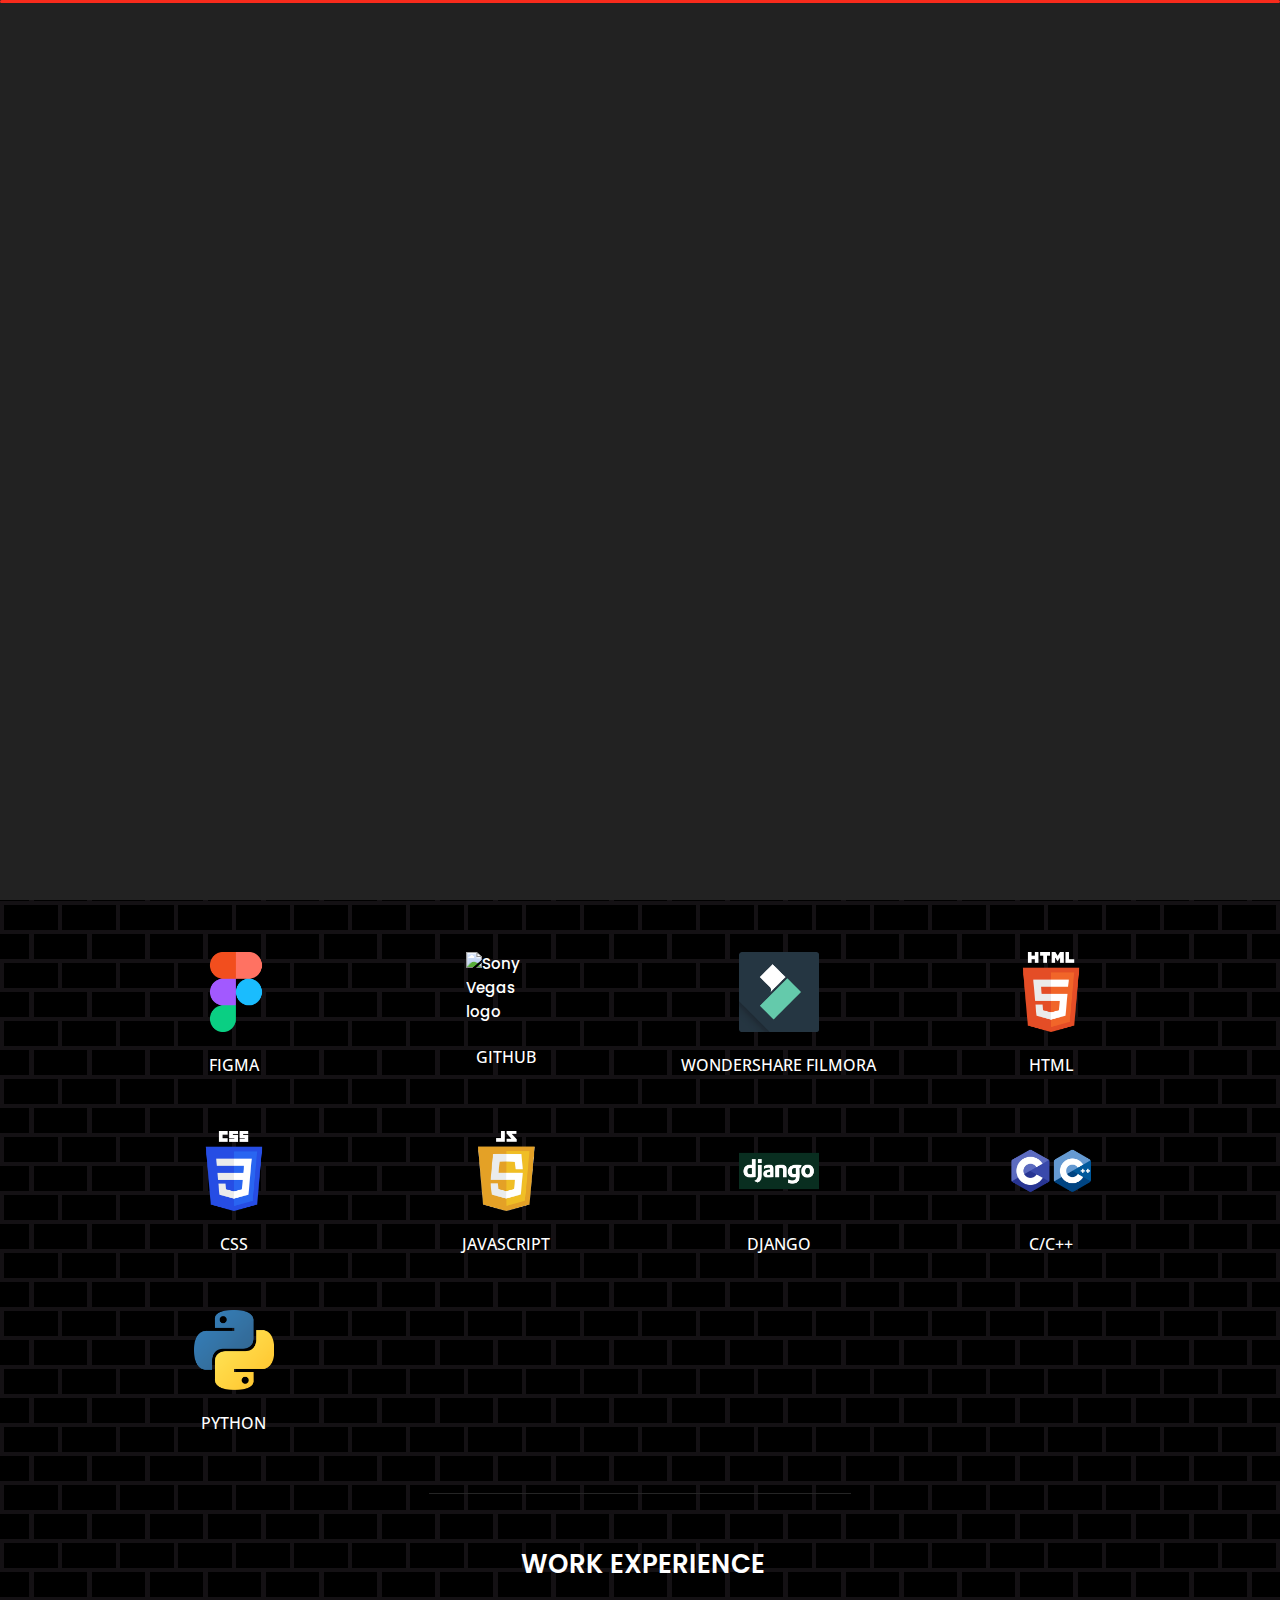
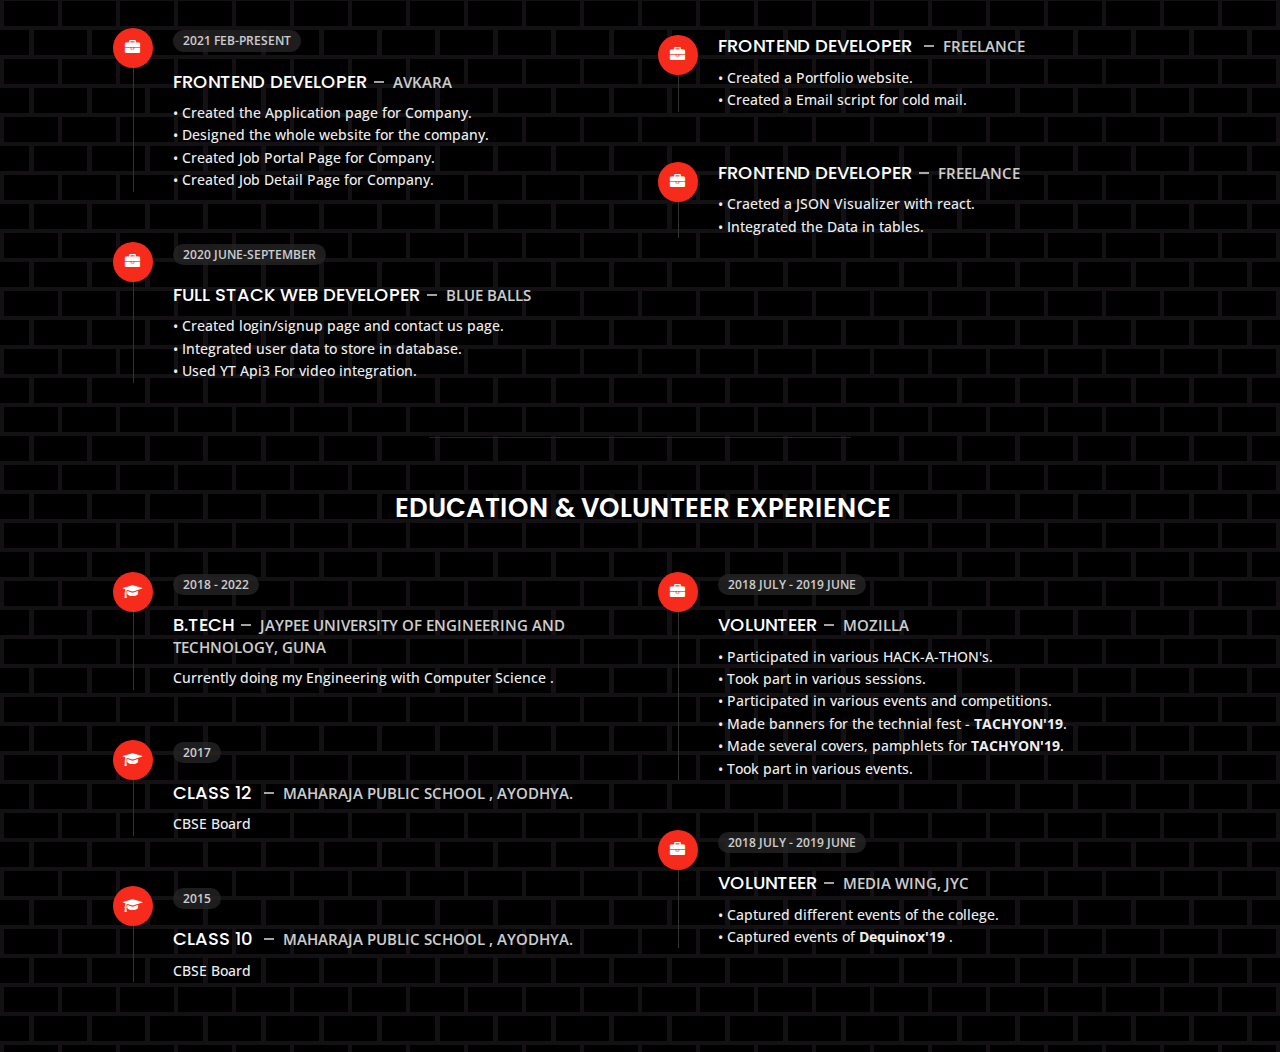
==== commit 2057268f: "updates" ====
--- a/about.html
+++ b/about.html
@@ -19,6 +19,8 @@
     <link href="css/font-awesome.min.css" rel="stylesheet">
     <link href="css/fm.revealator.jquery.min.css" rel="stylesheet">
     <link href="css/style.css" rel="stylesheet">
+    <link href="css/text.css" rel="stylesheet" />
+    <link href="css/button.css" rel="stylesheet" />
 
     <!-- CSS Skin File -->
     <link href="css/skins/red.css" rel="stylesheet">
@@ -146,7 +148,7 @@
                         <h3 class="text-uppercase custom-title mb-0 ft-wt-600">personal information</h3>
                     </div>
                     <div class="col-12 d-block d-sm-none">
-                        <img src="img/log4.JPG" class="img-fluid main-img-mobile" alt="my picture" />
+                        <img src="img/log4.jpg" class="img-fluid main-img-mobile" alt="my picture" />
                     </div>
                     <div class="col-6">
                         <ul class="about-list list-unstyled open-sans-font">
@@ -167,7 +169,7 @@
                         </ul>
                     </div>
                     <div class="col-12 mt-3">
-                        <a href="Akash Resume.pdf" class="btn btn-download" download>Download CV</a>
+                        <a href="Akash Resume.pdf" class="bn5" download>Download Resume</a>
                     </div>
                 </div>
             </div>
--- a/css/text.css
+++ b/css/text.css
@@ -0,0 +1,209 @@
+@font-face {
+  font-family: Clip;
+  src: url("https://acupoftee.github.io/fonts/Clip.ttf");
+}
+
+body {
+  background-color: #141114;
+  background-image: linear-gradient(335deg, black 23px, transparent 23px),
+    linear-gradient(155deg, black 23px, transparent 23px),
+    linear-gradient(335deg, black 23px, transparent 23px),
+    linear-gradient(155deg, black 23px, transparent 23px);
+  background-size: 58px 58px;
+  background-position: 0px 2px, 4px 35px, 29px 31px, 34px 6px;
+}
+
+.sign {
+  position: absolute;
+  display: flex;
+  justify-content: center;
+  align-items: center;
+  width: 50%;
+  height: 50%;
+  background-image: radial-gradient(
+    ellipse 50% 35% at 50% 50%,
+    #f72b1c,
+    transparent
+  );
+  transform: translate(-50%, -50%);
+  letter-spacing: 2;
+  left: 50%;
+  top: 50%;
+  font-family: "Clip";
+  text-transform: uppercase;
+  font-size: 6em;
+  color: #ffe6ff;
+  text-shadow: 0 0 0.6rem #ffe6ff, 0 0 1.5rem #ff65bd,
+    -0.2rem 0.1rem 1rem #ff65bd, 0.2rem 0.1rem 1rem #ff65bd,
+    0 -0.5rem 2rem #ff2483, 0 0.5rem 3rem #ff2483;
+  animation: shine 2s forwards, flicker 3s infinite;
+}
+
+@keyframes blink {
+  0%,
+  22%,
+  36%,
+  75% {
+    color: #ffe6ff;
+    text-shadow: 0 0 0.6rem #ffe6ff, 0 0 1.5rem #ff65bd,
+      -0.2rem 0.1rem 1rem #ff65bd, 0.2rem 0.1rem 1rem #ff65bd,
+      0 -0.5rem 2rem #ff2483, 0 0.5rem 3rem #ff2483;
+  }
+  28%,
+  33% {
+    color: #f72b1c;
+    text-shadow: none;
+  }
+  82%,
+  97% {
+    color: #f72b1c;
+    text-shadow: none;
+  }
+}
+
+.flicker {
+  animation: shine 2s forwards, blink 3s 2s infinite;
+}
+
+.fast-flicker {
+  animation: shine 2s forwards, blink 10s 1s infinite;
+}
+
+@keyframes shine {
+  0% {
+    color: #f72b1c;
+    text-shadow: none;
+  }
+  100% {
+    color: #ffe6ff;
+    text-shadow: 0 0 0.6rem #ffe6ff, 0 0 1.5rem #ff65bd,
+      -0.2rem 0.1rem 1rem #ff65bd, 0.2rem 0.1rem 1rem #ff65bd,
+      0 -0.5rem 2rem #f72b1c, 0 0.5rem 3rem #f72b1c;
+  }
+}
+
+@keyframes flicker {
+  from {
+    opacity: 1;
+  }
+
+  4% {
+    opacity: 0.9;
+  }
+
+  6% {
+    opacity: 0.85;
+  }
+
+  8% {
+    opacity: 0.95;
+  }
+
+  10% {
+    opacity: 0.9;
+  }
+
+  11% {
+    opacity: 0.922;
+  }
+
+  12% {
+    opacity: 0.9;
+  }
+
+  14% {
+    opacity: 0.95;
+  }
+
+  16% {
+    opacity: 0.98;
+  }
+
+  17% {
+    opacity: 0.9;
+  }
+
+  19% {
+    opacity: 0.93;
+  }
+
+  20% {
+    opacity: 0.99;
+  }
+
+  24% {
+    opacity: 1;
+  }
+
+  26% {
+    opacity: 0.94;
+  }
+
+  28% {
+    opacity: 0.98;
+  }
+
+  37% {
+    opacity: 0.93;
+  }
+
+  38% {
+    opacity: 0.5;
+  }
+
+  39% {
+    opacity: 0.96;
+  }
+
+  42% {
+    opacity: 1;
+  }
+
+  44% {
+    opacity: 0.97;
+  }
+
+  46% {
+    opacity: 0.94;
+  }
+
+  56% {
+    opacity: 0.9;
+  }
+
+  58% {
+    opacity: 0.9;
+  }
+
+  60% {
+    opacity: 0.99;
+  }
+
+  68% {
+    opacity: 1;
+  }
+
+  70% {
+    opacity: 0.9;
+  }
+
+  72% {
+    opacity: 0.95;
+  }
+
+  93% {
+    opacity: 0.93;
+  }
+
+  95% {
+    opacity: 0.95;
+  }
+
+  97% {
+    opacity: 0.93;
+  }
+
+  to {
+    opacity: 1;
+  }
+}
--- a/css/button.css
+++ b/css/button.css
@@ -0,0 +1,75 @@
+.bn5 {
+  padding: 0.6em 2em;
+  border: none;
+  outline: none;
+  color: rgb(255, 255, 255);
+  background: #111;
+  cursor: pointer;
+  position: relative;
+  z-index: 0;
+  border-radius: 10px;
+}
+
+.bn5:before {
+  content: "";
+  background: linear-gradient(
+    45deg,
+    #ff0000,
+    #ff7300,
+    #fffb00,
+    #48ff00,
+    #00ffd5,
+    #002bff,
+    #7a00ff,
+    #ff00c8,
+    #ff0000
+  );
+  position: absolute;
+  top: -2px;
+  left: -2px;
+  background-size: 400%;
+  z-index: -1;
+  filter: blur(5px);
+  width: calc(100% + 4px);
+  height: calc(100% + 4px);
+  animation: glowingbn5 20s linear infinite;
+  opacity: 0;
+  transition: opacity 0.3s ease-in-out;
+  border-radius: 10px;
+}
+
+@keyframes glowingbn5 {
+  0% {
+    background-position: 0 0;
+  }
+  50% {
+    background-position: 400% 0;
+  }
+  100% {
+    background-position: 0 0;
+  }
+}
+
+.bn5:active {
+  color: #000;
+}
+
+.bn5:active:after {
+  background: transparent;
+}
+
+.bn5:hover:before {
+  opacity: 1;
+}
+
+.bn5:after {
+  z-index: -1;
+  content: "";
+  position: absolute;
+  width: 100%;
+  height: 100%;
+  background: #191919;
+  left: 0;
+  top: 0;
+  border-radius: 10px;
+}
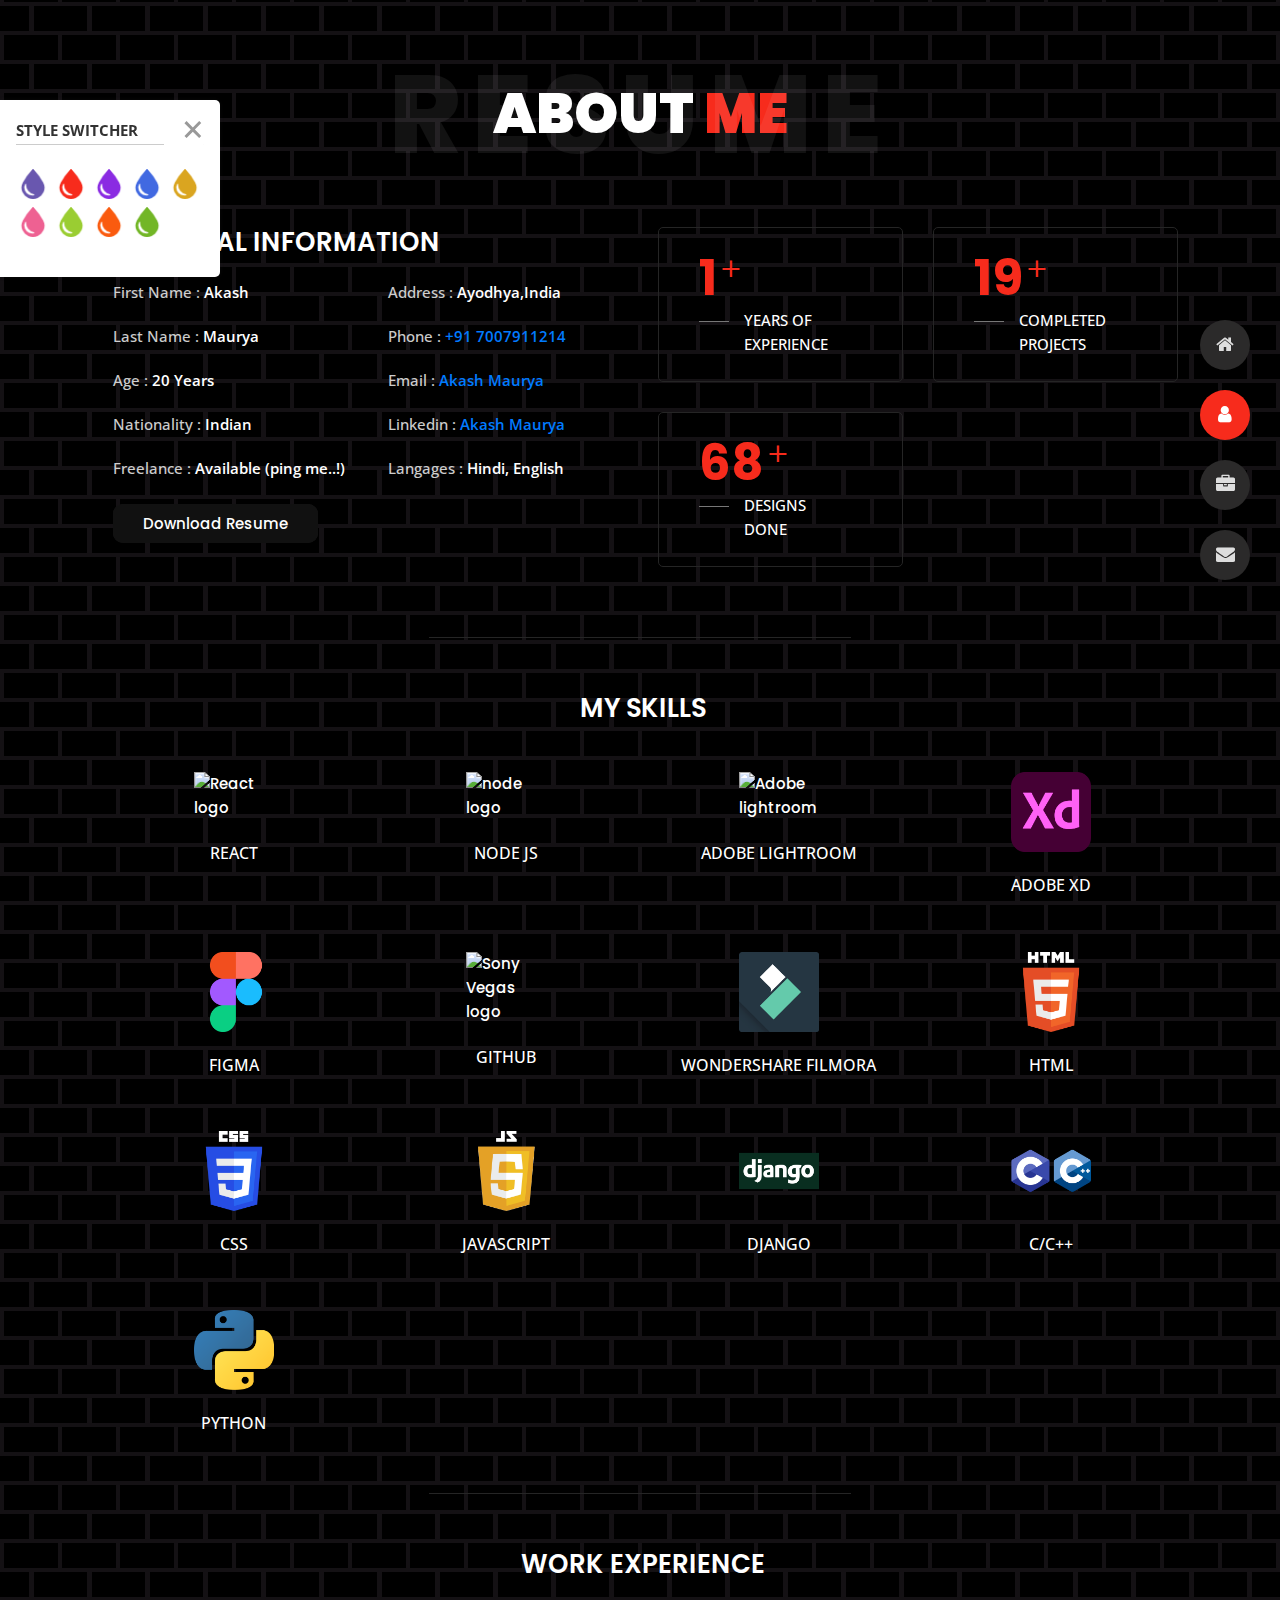
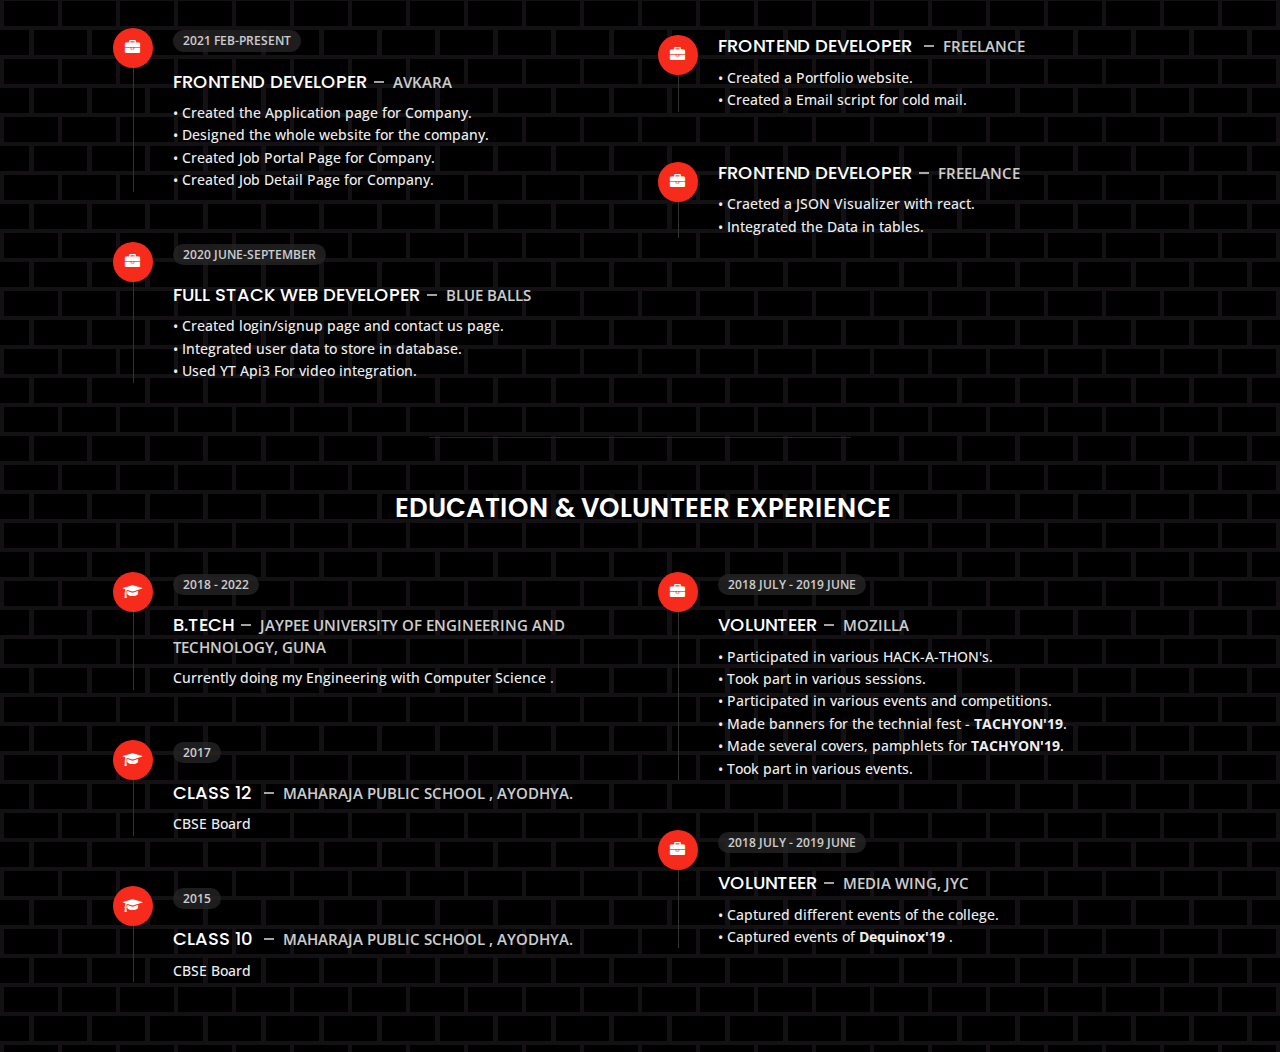
==== commit f5ea7b27: "Preloader Added" ====
--- a/about.html
+++ b/about.html
@@ -21,6 +21,7 @@
     <link href="css/style.css" rel="stylesheet">
     <link href="css/text.css" rel="stylesheet" />
     <link href="css/button.css" rel="stylesheet" />
+    <link href="css/abcc.css" rel="stylesheet" />
 
     <!-- CSS Skin File -->
     <link href="css/skins/red.css" rel="stylesheet">
@@ -41,7 +42,34 @@
     <script src="js/modernizr.custom.js"></script>
 </head>
 
-<body class="about">
+<body onclick="myf()"   class="about">
+<div id="loading">
+<div class="loading">
+  <div class="finger finger-1">
+    <div class="finger-item">
+      <span></span><i></i>
+    </div>
+  </div>
+  			<div class="finger finger-2">
+    <div class="finger-item">
+      <span></span><i></i>
+    </div>
+  </div>
+  			<div class="finger finger-3">
+    <div class="finger-item">
+      <span></span><i></i>
+    </div>
+  </div>
+  			<div class="finger finger-4">
+    <div class="finger-item">
+      <span></span><i></i>
+    </div>
+  </div>
+  			<div class="last-finger">
+    <div class="last-finger-item"><i></i></div>
+  </div>
+		</div>
+        </div>
 <!-- Live Style Switcher Starts - demo only -->
 <div id="switcher" class="">
     <div class="content-switcher">
@@ -221,7 +249,9 @@
                 <div class="abc">
                     <img src="https://logodownload.org/wp-content/uploads/2019/10/lightroom-logo-0.png" width="80" height="80" alt="Adobe lightroom" >
                 </div>
-                <h6 class="text-uppercase open-sans-font text-center mt-2 mt-sm-4">Adobe After Effects</h6>
+                <h6 class="text-uppercase open-sans-font text-center mt-2 mt-sm-4">Adobe Lightroom
+                    
+</h6>
             </div>
             <div class="col-6 col-md-3 mb-3 mb-sm-5">
                 <div class="abc">
@@ -447,9 +477,16 @@
 <!-- Main Content Ends -->
 
 <!-- Template JS Files -->
+<script>
+var preloader = document.getElementById('loading');
+function myf(){
+    preloader.style.display='none';
+}
+
+</script>
 <script src="js/jquery-3.5.0.min.js"></script>
 <script src="js/styleswitcher.js"></script>
-<script src="js/preloader.min.js"></script>
+
 <script src="js/fm.revealator.jquery.min.js"></script>
 <script src="js/imagesloaded.pkgd.min.js"></script>
 <script src="js/masonry.pkgd.min.js"></script>
--- a/css/preloader.min.css
+++ b/css/preloader.min.css
@@ -1 +1,58 @@
-.preloader{position:fixed;top:0;right:0;bottom:0;left:0;background-color:#111;transform-origin:bottom;z-index:111111}.preloader .black_wall{height:100%;background-color:#222;transform-origin:top;animation:preloader_slide 0.5s ease-in-out 0s 1 normal both}.preloader .loader{width:100%;height:3px;position:absolute;border-radius:2px;top:0;right:0;left:0;margin:auto;background-color:#FFC41F;transform-origin:left;animation:loader_running 3s ease-in-out 1s infinite normal both}.preloader.off{animation:preloader_slide 0.5s ease-in-out 0s 1 reverse both}@keyframes loader_running{0%{transform:scaleX(0);transform-origin:left}49%{transform:scaleX(1);transform-origin:left}50%{transform:scaleX(1);transform-origin:right}100%{transform-origin:right;transform:scaleX(0)}}@keyframes preloader_slide{from{transform:scaleY(0)}to{transform:scaleY(1)}}
+.preloader {
+  position: fixed;
+  top: 0;
+  right: 0;
+  bottom: 0;
+  left: 0;
+  background-color: #111;
+  transform-origin: bottom;
+  z-index: 111111;
+}
+.preloader .black_wall {
+  height: 100%;
+  background-color: #222;
+  transform-origin: top;
+  animation: preloader_slide 0.5s ease-in-out 0s 1 normal both;
+}
+.preloader .loader {
+  width: 100%;
+  height: 3px;
+  position: absolute;
+  border-radius: 2px;
+  top: 0;
+  right: 0;
+  left: 0;
+  margin: auto;
+  background-color: #ffc41f;
+  transform-origin: left;
+  animation: loader_running 3s ease-in-out 1s infinite normal both;
+}
+.preloader.off {
+  animation: preloader_slide 0.5s ease-in-out 0s 1 reverse both;
+}
+@keyframes loader_running {
+  0% {
+    transform: scaleX(0);
+    transform-origin: left;
+  }
+  49% {
+    transform: scaleX(1);
+    transform-origin: left;
+  }
+  50% {
+    transform: scaleX(1);
+    transform-origin: right;
+  }
+  100% {
+    transform-origin: right;
+    transform: scaleX(0);
+  }
+}
+@keyframes preloader_slide {
+  from {
+    transform: scaleY(0);
+  }
+  to {
+    transform: scaleY(1);
+  }
+}
--- a/css/style.css
+++ b/css/style.css
@@ -1,48 +1,3 @@
-/*
-Template Name: Tunis - Personal Portfolio
-Author: celtano
-Author URI: http://themeforest.net/user/celtano
-Description: Tunis - Personal Portfolio
-Version: 1.0
-*/
-
-/*------------------------------------------------------------------
-[Table of contents]
-	+ General
-	    - Miscellaneous
-		- Light Body
-		- Buttons
-		- Page Title
-	+ Header
-		- Desktop Navigation
-		- Mobile Navigation
-	+ Pages
-		- Homepage
-		+ About
-		    - Personal Info List
-			- Box Stats
-			- Resume
-			- Skills
-		+ Portfolio
-		    - Grid
-		    + Slideshow
-                - Embedded Videos
-                - Carousel
-                - Navigation
-        + Contact
-            - Left Side
-            - Contact Form
-		+ Blog
-            - Latest Posts
-            - Pagination
-	- Responsive Design Styles
--------------------------------------------------------------------*/
-
-/* [ GENERAL ] */
-/*================================================== */
-
-/*** Miscellaneous ***/
-
 html {
   overflow-x: hidden;
   height: 100%;
@@ -116,7 +71,7 @@
 }
 
 body.home.light .bg {
-  background-image: url(../img/a1.jpg);
+  background-image: url(../img/a6.jpg);
   background-size: cover;
   background-repeat: no-repeat;
   background-position: top;
@@ -504,7 +459,7 @@
 }
 
 .home .bg {
-  background-image: url(../img/a1.jpg);
+  background-image: url(../img/a6.jpg);
   background-size: cover;
   background-repeat: no-repeat;
   background-position: top;
--- a/css/abcc.css
+++ b/css/abcc.css
@@ -0,0 +1,1160 @@
+/* INSPIRATION: http://drbl.in/1945392 */
+@font-face {
+  font-family: "Open Sans";
+  font-style: normal;
+  font-weight: 300;
+  src: url(https://fonts.gstatic.com/s/opensans/v20/mem5YaGs126MiZpBA-UN_r8OUuhs.ttf)
+    format("truetype");
+}
+.loading {
+  position: absolute;
+  left: 50%;
+  top: 50%;
+  margin: -35px 0 0 -56px;
+  width: 112px;
+  height: 70px;
+  *zoom: 1;
+}
+.loading:before,
+.loading:after {
+  display: table;
+  content: "";
+}
+.loading:after {
+  clear: both;
+}
+.loading .finger {
+  float: left;
+  margin: 0 2px 0 0;
+  width: 20px;
+  height: 100%;
+}
+.loading .finger-1 {
+  -webkit-animation: finger-1-animation 2s infinite ease-out;
+  animation: finger-1-animation 2s infinite ease-out;
+}
+.loading .finger-1 span {
+  -webkit-animation: finger-1-animation-span 2s infinite ease-out;
+  animation: finger-1-animation-span 2s infinite ease-out;
+}
+.loading .finger-1 i {
+  -webkit-animation: finger-1-animation-i 2s infinite ease-out;
+  animation: finger-1-animation-i 2s infinite ease-out;
+}
+.loading .finger-2 {
+  -webkit-animation: finger-2-animation 2s infinite ease-out;
+  animation: finger-2-animation 2s infinite ease-out;
+}
+.loading .finger-2 span {
+  -webkit-animation: finger-2-animation-span 2s infinite ease-out;
+  animation: finger-2-animation-span 2s infinite ease-out;
+}
+.loading .finger-2 i {
+  -webkit-animation: finger-2-animation-i 2s infinite ease-out;
+  animation: finger-2-animation-i 2s infinite ease-out;
+}
+.loading .finger-3 {
+  -webkit-animation: finger-3-animation 2s infinite ease-out;
+  animation: finger-3-animation 2s infinite ease-out;
+}
+.loading .finger-3 span {
+  -webkit-animation: finger-3-animation-span 2s infinite ease-out;
+  animation: finger-3-animation-span 2s infinite ease-out;
+}
+.loading .finger-3 i {
+  -webkit-animation: finger-3-animation-i 2s infinite ease-out;
+  animation: finger-3-animation-i 2s infinite ease-out;
+}
+.loading .finger-4 {
+  -webkit-animation: finger-4-animation 2s infinite ease-out;
+  animation: finger-4-animation 2s infinite ease-out;
+}
+.loading .finger-4 span {
+  -webkit-animation: finger-4-animation-span 2s infinite ease-out;
+  animation: finger-4-animation-span 2s infinite ease-out;
+}
+.loading .finger-4 i {
+  -webkit-animation: finger-4-animation-i 2s infinite ease-out;
+  animation: finger-4-animation-i 2s infinite ease-out;
+}
+.loading .finger-item {
+  position: relative;
+  width: 100%;
+  height: 100%;
+  -webkit-border-radius: 6px 6px 8px 8px;
+  -webkit-background-clip: padding-box;
+  -moz-border-radius: 6px 6px 8px 8px;
+  -moz-background-clip: padding;
+  border-radius: 6px 6px 8px 8px;
+  background-clip: padding-box;
+  background: #fff;
+}
+.loading .finger-item span {
+  position: absolute;
+  left: 0;
+  top: 0;
+  width: 100%;
+  height: auto;
+  padding: 5px 5px 0 5px;
+}
+.loading .finger-item span:before,
+.loading .finger-item span:after {
+  content: "";
+  position: relative;
+  display: block;
+  margin: 0 0 2px 0;
+  width: 100%;
+  height: 2px;
+  background: #f72b1c;
+}
+.loading .finger-item i {
+  position: absolute;
+  left: 3px;
+  bottom: 3px;
+  width: 14px;
+  height: 14px;
+  -webkit-border-radius: 10px 10px 7px 7px;
+  -webkit-background-clip: padding-box;
+  -moz-border-radius: 10px 10px 7px 7px;
+  -moz-background-clip: padding;
+  border-radius: 10px 10px 7px 7px;
+  background-clip: padding-box;
+  background: #f72b1c;
+}
+.loading .last-finger {
+  position: relative;
+  float: left;
+  width: 24px;
+  height: 100%;
+  overflow: hidden;
+}
+.loading .last-finger-item {
+  position: absolute;
+  right: 0;
+  top: 32px;
+  width: 110%;
+  height: 20px;
+  -webkit-border-radius: 0 5px 14px 0;
+  -webkit-background-clip: padding-box;
+  -moz-border-radius: 0 5px 14px 0;
+  -moz-background-clip: padding;
+  border-radius: 0 5px 14px 0;
+  background-clip: padding-box;
+  background: #fff;
+  -webkit-animation: finger-5-animation 2s infinite linear;
+  animation: finger-5-animation 2s infinite linear;
+}
+.loading .last-finger-item i {
+  position: absolute;
+  left: 0;
+  top: -8px;
+  width: 22px;
+  height: 8px;
+  background: #fff;
+  overflow: hidden;
+}
+.loading .last-finger-item i:after {
+  content: "";
+  position: absolute;
+  left: 0;
+  bottom: 0;
+  width: 34px;
+  height: 20px;
+  -webkit-border-radius: 0 0 15px 15px;
+  -webkit-background-clip: padding-box;
+  -moz-border-radius: 0 0 15px 15px;
+  -moz-background-clip: padding;
+  border-radius: 0 0 15px 15px;
+  background-clip: padding-box;
+  background: #f72b1c;
+}
+@-webkit-keyframes finger-1-animation {
+  0% {
+    padding: 12px 0 5px 0;
+  }
+  20% {
+    padding: 12px 0 5px 0;
+  }
+  29% {
+    padding: 4px 0 24px 0;
+  }
+  35% {
+    padding: 4px 0 24px 0;
+  }
+  41% {
+    padding: 12px 0 5px 0;
+  }
+  100% {
+    padding: 12px 0 5px 0;
+  }
+}
+@keyframes finger-1-animation {
+  0% {
+    padding: 12px 0 5px 0;
+  }
+  20% {
+    padding: 12px 0 5px 0;
+  }
+  29% {
+    padding: 4px 0 24px 0;
+  }
+  35% {
+    padding: 4px 0 24px 0;
+  }
+  41% {
+    padding: 12px 0 5px 0;
+  }
+  100% {
+    padding: 12px 0 5px 0;
+  }
+}
+@-webkit-keyframes finger-1-animation-span {
+  0% {
+    top: 0;
+  }
+  20% {
+    top: 0;
+  }
+  29% {
+    top: -7px;
+  }
+  35% {
+    top: -7px;
+  }
+  41% {
+    top: 0;
+  }
+  100% {
+    top: 0;
+  }
+}
+@keyframes finger-1-animation-span {
+  0% {
+    top: 0;
+  }
+  20% {
+    top: 0;
+  }
+  29% {
+    top: -7px;
+  }
+  35% {
+    top: -7px;
+  }
+  41% {
+    top: 0;
+  }
+  100% {
+    top: 0;
+  }
+}
+@-webkit-keyframes finger-1-animation-i {
+  0% {
+    bottom: 3px;
+    height: 14px;
+    -webkit-border-radius: 10px 10px 7px 7px;
+    -webkit-background-clip: padding-box;
+    -moz-border-radius: 10px 10px 7px 7px;
+    -moz-background-clip: padding;
+    border-radius: 10px 10px 7px 7px;
+    background-clip: padding-box;
+  }
+  20% {
+    bottom: 3px;
+    height: 14px;
+    -webkit-border-radius: 10px 10px 7px 7px;
+    -webkit-background-clip: padding-box;
+    -moz-border-radius: 10px 10px 7px 7px;
+    -moz-background-clip: padding;
+    border-radius: 10px 10px 7px 7px;
+    background-clip: padding-box;
+  }
+  29% {
+    bottom: 8px;
+    height: 12px;
+    -webkit-border-radius: 7px 7px 4px 4px;
+    -webkit-background-clip: padding-box;
+    -moz-border-radius: 7px 7px 4px 4px;
+    -moz-background-clip: padding;
+    border-radius: 7px 7px 4px 4px;
+    background-clip: padding-box;
+  }
+  35% {
+    bottom: 8px;
+    height: 12px;
+    -webkit-border-radius: 7px 7px 4px 4px;
+    -webkit-background-clip: padding-box;
+    -moz-border-radius: 7px 7px 4px 4px;
+    -moz-background-clip: padding;
+    border-radius: 7px 7px 4px 4px;
+    background-clip: padding-box;
+  }
+  41% {
+    bottom: 3px;
+    height: 14px;
+    -webkit-border-radius: 10px 10px 7px 7px;
+    -webkit-background-clip: padding-box;
+    -moz-border-radius: 10px 10px 7px 7px;
+    -moz-background-clip: padding;
+    border-radius: 10px 10px 7px 7px;
+    background-clip: padding-box;
+  }
+  100% {
+    bottom: 3px;
+    height: 14px;
+    -webkit-border-radius: 10px 10px 7px 7px;
+    -webkit-background-clip: padding-box;
+    -moz-border-radius: 10px 10px 7px 7px;
+    -moz-background-clip: padding;
+    border-radius: 10px 10px 7px 7px;
+    background-clip: padding-box;
+  }
+}
+@keyframes finger-1-animation-i {
+  0% {
+    bottom: 3px;
+    height: 14px;
+    -webkit-border-radius: 10px 10px 7px 7px;
+    -webkit-background-clip: padding-box;
+    -moz-border-radius: 10px 10px 7px 7px;
+    -moz-background-clip: padding;
+    border-radius: 10px 10px 7px 7px;
+    background-clip: padding-box;
+  }
+  20% {
+    bottom: 3px;
+    height: 14px;
+    -webkit-border-radius: 10px 10px 7px 7px;
+    -webkit-background-clip: padding-box;
+    -moz-border-radius: 10px 10px 7px 7px;
+    -moz-background-clip: padding;
+    border-radius: 10px 10px 7px 7px;
+    background-clip: padding-box;
+  }
+  29% {
+    bottom: 8px;
+    height: 12px;
+    -webkit-border-radius: 7px 7px 4px 4px;
+    -webkit-background-clip: padding-box;
+    -moz-border-radius: 7px 7px 4px 4px;
+    -moz-background-clip: padding;
+    border-radius: 7px 7px 4px 4px;
+    background-clip: padding-box;
+  }
+  35% {
+    bottom: 8px;
+    height: 12px;
+    -webkit-border-radius: 7px 7px 4px 4px;
+    -webkit-background-clip: padding-box;
+    -moz-border-radius: 7px 7px 4px 4px;
+    -moz-background-clip: padding;
+    border-radius: 7px 7px 4px 4px;
+    background-clip: padding-box;
+  }
+  41% {
+    bottom: 3px;
+    height: 14px;
+    -webkit-border-radius: 10px 10px 7px 7px;
+    -webkit-background-clip: padding-box;
+    -moz-border-radius: 10px 10px 7px 7px;
+    -moz-background-clip: padding;
+    border-radius: 10px 10px 7px 7px;
+    background-clip: padding-box;
+  }
+  100% {
+    bottom: 3px;
+    height: 14px;
+    -webkit-border-radius: 10px 10px 7px 7px;
+    -webkit-background-clip: padding-box;
+    -moz-border-radius: 10px 10px 7px 7px;
+    -moz-background-clip: padding;
+    border-radius: 10px 10px 7px 7px;
+    background-clip: padding-box;
+  }
+}
+@-webkit-keyframes finger-2-animation {
+  0% {
+    padding: 6px 0 2px 0;
+  }
+  24% {
+    padding: 6px 0 2px 0;
+  }
+  33% {
+    padding: 2px 0 16px 0;
+  }
+  39% {
+    padding: 2px 0 16px 0;
+  }
+  45% {
+    padding: 6px 0 2px 0;
+  }
+  100% {
+    padding: 6px 0 2px 0;
+  }
+}
+@keyframes finger-2-animation {
+  0% {
+    padding: 6px 0 2px 0;
+  }
+  24% {
+    padding: 6px 0 2px 0;
+  }
+  33% {
+    padding: 2px 0 16px 0;
+  }
+  39% {
+    padding: 2px 0 16px 0;
+  }
+  45% {
+    padding: 6px 0 2px 0;
+  }
+  100% {
+    padding: 6px 0 2px 0;
+  }
+}
+@-webkit-keyframes finger-2-animation-span {
+  0% {
+    top: 0;
+  }
+  24% {
+    top: 0;
+  }
+  33% {
+    top: -7px;
+  }
+  39% {
+    top: -7px;
+  }
+  45% {
+    top: 0;
+  }
+  100% {
+    top: 0;
+  }
+}
+@keyframes finger-2-animation-span {
+  0% {
+    top: 0;
+  }
+  24% {
+    top: 0;
+  }
+  33% {
+    top: -7px;
+  }
+  39% {
+    top: -7px;
+  }
+  45% {
+    top: 0;
+  }
+  100% {
+    top: 0;
+  }
+}
+@-webkit-keyframes finger-2-animation-i {
+  0% {
+    bottom: 3px;
+    height: 14px;
+    -webkit-border-radius: 10px 10px 7px 7px;
+    -webkit-background-clip: padding-box;
+    -moz-border-radius: 10px 10px 7px 7px;
+    -moz-background-clip: padding;
+    border-radius: 10px 10px 7px 7px;
+    background-clip: padding-box;
+  }
+  24% {
+    bottom: 3px;
+    height: 14px;
+    -webkit-border-radius: 10px 10px 7px 7px;
+    -webkit-background-clip: padding-box;
+    -moz-border-radius: 10px 10px 7px 7px;
+    -moz-background-clip: padding;
+    border-radius: 10px 10px 7px 7px;
+    background-clip: padding-box;
+  }
+  33% {
+    bottom: 8px;
+    height: 12px;
+    -webkit-border-radius: 7px 7px 4px 4px;
+    -webkit-background-clip: padding-box;
+    -moz-border-radius: 7px 7px 4px 4px;
+    -moz-background-clip: padding;
+    border-radius: 7px 7px 4px 4px;
+    background-clip: padding-box;
+  }
+  39% {
+    bottom: 8px;
+    height: 12px;
+    -webkit-border-radius: 7px 7px 4px 4px;
+    -webkit-background-clip: padding-box;
+    -moz-border-radius: 7px 7px 4px 4px;
+    -moz-background-clip: padding;
+    border-radius: 7px 7px 4px 4px;
+    background-clip: padding-box;
+  }
+  45% {
+    bottom: 3px;
+    height: 14px;
+    -webkit-border-radius: 10px 10px 7px 7px;
+    -webkit-background-clip: padding-box;
+    -moz-border-radius: 10px 10px 7px 7px;
+    -moz-background-clip: padding;
+    border-radius: 10px 10px 7px 7px;
+    background-clip: padding-box;
+  }
+  100% {
+    bottom: 3px;
+    height: 14px;
+    -webkit-border-radius: 10px 10px 7px 7px;
+    -webkit-background-clip: padding-box;
+    -moz-border-radius: 10px 10px 7px 7px;
+    -moz-background-clip: padding;
+    border-radius: 10px 10px 7px 7px;
+    background-clip: padding-box;
+  }
+}
+@keyframes finger-2-animation-i {
+  0% {
+    bottom: 3px;
+    height: 14px;
+    -webkit-border-radius: 10px 10px 7px 7px;
+    -webkit-background-clip: padding-box;
+    -moz-border-radius: 10px 10px 7px 7px;
+    -moz-background-clip: padding;
+    border-radius: 10px 10px 7px 7px;
+    background-clip: padding-box;
+  }
+  24% {
+    bottom: 3px;
+    height: 14px;
+    -webkit-border-radius: 10px 10px 7px 7px;
+    -webkit-background-clip: padding-box;
+    -moz-border-radius: 10px 10px 7px 7px;
+    -moz-background-clip: padding;
+    border-radius: 10px 10px 7px 7px;
+    background-clip: padding-box;
+  }
+  33% {
+    bottom: 8px;
+    height: 12px;
+    -webkit-border-radius: 7px 7px 4px 4px;
+    -webkit-background-clip: padding-box;
+    -moz-border-radius: 7px 7px 4px 4px;
+    -moz-background-clip: padding;
+    border-radius: 7px 7px 4px 4px;
+    background-clip: padding-box;
+  }
+  39% {
+    bottom: 8px;
+    height: 12px;
+    -webkit-border-radius: 7px 7px 4px 4px;
+    -webkit-background-clip: padding-box;
+    -moz-border-radius: 7px 7px 4px 4px;
+    -moz-background-clip: padding;
+    border-radius: 7px 7px 4px 4px;
+    background-clip: padding-box;
+  }
+  45% {
+    bottom: 3px;
+    height: 14px;
+    -webkit-border-radius: 10px 10px 7px 7px;
+    -webkit-background-clip: padding-box;
+    -moz-border-radius: 10px 10px 7px 7px;
+    -moz-background-clip: padding;
+    border-radius: 10px 10px 7px 7px;
+    background-clip: padding-box;
+  }
+  100% {
+    bottom: 3px;
+    height: 14px;
+    -webkit-border-radius: 10px 10px 7px 7px;
+    -webkit-background-clip: padding-box;
+    -moz-border-radius: 10px 10px 7px 7px;
+    -moz-background-clip: padding;
+    border-radius: 10px 10px 7px 7px;
+    background-clip: padding-box;
+  }
+}
+@-webkit-keyframes finger-3-animation {
+  0% {
+    padding: 0 0 0 0;
+  }
+  28% {
+    padding: 0 0 0 0;
+  }
+  37% {
+    padding: 0 0 12px 0;
+  }
+  43% {
+    padding: 0 0 12px 0;
+  }
+  49% {
+    padding: 0 0 0 0;
+  }
+  100% {
+    padding: 0 0 0 0;
+  }
+}
+@keyframes finger-3-animation {
+  0% {
+    padding: 0 0 0 0;
+  }
+  28% {
+    padding: 0 0 0 0;
+  }
+  37% {
+    padding: 0 0 12px 0;
+  }
+  43% {
+    padding: 0 0 12px 0;
+  }
+  49% {
+    padding: 0 0 0 0;
+  }
+  100% {
+    padding: 0 0 0 0;
+  }
+}
+@-webkit-keyframes finger-3-animation-span {
+  0% {
+    top: 0;
+  }
+  28% {
+    top: 0;
+  }
+  37% {
+    top: -7px;
+  }
+  43% {
+    top: -7px;
+  }
+  49% {
+    top: 0;
+  }
+  100% {
+    top: 0;
+  }
+}
+@keyframes finger-3-animation-span {
+  0% {
+    top: 0;
+  }
+  28% {
+    top: 0;
+  }
+  37% {
+    top: -7px;
+  }
+  43% {
+    top: -7px;
+  }
+  49% {
+    top: 0;
+  }
+  100% {
+    top: 0;
+  }
+}
+@-webkit-keyframes finger-3-animation-i {
+  0% {
+    bottom: 3px;
+    height: 14px;
+    -webkit-border-radius: 10px 10px 7px 7px;
+    -webkit-background-clip: padding-box;
+    -moz-border-radius: 10px 10px 7px 7px;
+    -moz-background-clip: padding;
+    border-radius: 10px 10px 7px 7px;
+    background-clip: padding-box;
+  }
+  28% {
+    bottom: 3px;
+    height: 14px;
+    -webkit-border-radius: 10px 10px 7px 7px;
+    -webkit-background-clip: padding-box;
+    -moz-border-radius: 10px 10px 7px 7px;
+    -moz-background-clip: padding;
+    border-radius: 10px 10px 7px 7px;
+    background-clip: padding-box;
+  }
+  37% {
+    bottom: 8px;
+    height: 12px;
+    -webkit-border-radius: 7px 7px 4px 4px;
+    -webkit-background-clip: padding-box;
+    -moz-border-radius: 7px 7px 4px 4px;
+    -moz-background-clip: padding;
+    border-radius: 7px 7px 4px 4px;
+    background-clip: padding-box;
+  }
+  43% {
+    bottom: 8px;
+    height: 12px;
+    -webkit-border-radius: 7px 7px 4px 4px;
+    -webkit-background-clip: padding-box;
+    -moz-border-radius: 7px 7px 4px 4px;
+    -moz-background-clip: padding;
+    border-radius: 7px 7px 4px 4px;
+    background-clip: padding-box;
+  }
+  49% {
+    bottom: 3px;
+    height: 14px;
+    -webkit-border-radius: 10px 10px 7px 7px;
+    -webkit-background-clip: padding-box;
+    -moz-border-radius: 10px 10px 7px 7px;
+    -moz-background-clip: padding;
+    border-radius: 10px 10px 7px 7px;
+    background-clip: padding-box;
+  }
+  100% {
+    bottom: 3px;
+    height: 14px;
+    -webkit-border-radius: 10px 10px 7px 7px;
+    -webkit-background-clip: padding-box;
+    -moz-border-radius: 10px 10px 7px 7px;
+    -moz-background-clip: padding;
+    border-radius: 10px 10px 7px 7px;
+    background-clip: padding-box;
+  }
+}
+@keyframes finger-3-animation-i {
+  0% {
+    bottom: 3px;
+    height: 14px;
+    -webkit-border-radius: 10px 10px 7px 7px;
+    -webkit-background-clip: padding-box;
+    -moz-border-radius: 10px 10px 7px 7px;
+    -moz-background-clip: padding;
+    border-radius: 10px 10px 7px 7px;
+    background-clip: padding-box;
+  }
+  28% {
+    bottom: 3px;
+    height: 14px;
+    -webkit-border-radius: 10px 10px 7px 7px;
+    -webkit-background-clip: padding-box;
+    -moz-border-radius: 10px 10px 7px 7px;
+    -moz-background-clip: padding;
+    border-radius: 10px 10px 7px 7px;
+    background-clip: padding-box;
+  }
+  37% {
+    bottom: 8px;
+    height: 12px;
+    -webkit-border-radius: 7px 7px 4px 4px;
+    -webkit-background-clip: padding-box;
+    -moz-border-radius: 7px 7px 4px 4px;
+    -moz-background-clip: padding;
+    border-radius: 7px 7px 4px 4px;
+    background-clip: padding-box;
+  }
+  43% {
+    bottom: 8px;
+    height: 12px;
+    -webkit-border-radius: 7px 7px 4px 4px;
+    -webkit-background-clip: padding-box;
+    -moz-border-radius: 7px 7px 4px 4px;
+    -moz-background-clip: padding;
+    border-radius: 7px 7px 4px 4px;
+    background-clip: padding-box;
+  }
+  49% {
+    bottom: 3px;
+    height: 14px;
+    -webkit-border-radius: 10px 10px 7px 7px;
+    -webkit-background-clip: padding-box;
+    -moz-border-radius: 10px 10px 7px 7px;
+    -moz-background-clip: padding;
+    border-radius: 10px 10px 7px 7px;
+    background-clip: padding-box;
+  }
+  100% {
+    bottom: 3px;
+    height: 14px;
+    -webkit-border-radius: 10px 10px 7px 7px;
+    -webkit-background-clip: padding-box;
+    -moz-border-radius: 10px 10px 7px 7px;
+    -moz-background-clip: padding;
+    border-radius: 10px 10px 7px 7px;
+    background-clip: padding-box;
+  }
+}
+@-webkit-keyframes finger-4-animation {
+  0% {
+    padding: 8px 0 3px 0;
+  }
+  32% {
+    padding: 8px 0 3px 0;
+  }
+  41% {
+    padding: 4px 0 20px 0;
+  }
+  47% {
+    padding: 4px 0 20px 0;
+  }
+  53% {
+    padding: 8px 0 3px 0;
+  }
+  100% {
+    padding: 8px 0 3px 0;
+  }
+}
+@keyframes finger-4-animation {
+  0% {
+    padding: 8px 0 3px 0;
+  }
+  32% {
+    padding: 8px 0 3px 0;
+  }
+  41% {
+    padding: 4px 0 20px 0;
+  }
+  47% {
+    padding: 4px 0 20px 0;
+  }
+  53% {
+    padding: 8px 0 3px 0;
+  }
+  100% {
+    padding: 8px 0 3px 0;
+  }
+}
+@-webkit-keyframes finger-4-animation-span {
+  0% {
+    top: 0;
+  }
+  32% {
+    top: 0;
+  }
+  41% {
+    top: -7px;
+  }
+  47% {
+    top: -7px;
+  }
+  53% {
+    top: 0;
+  }
+  100% {
+    top: 0;
+  }
+}
+@keyframes finger-4-animation-span {
+  0% {
+    top: 0;
+  }
+  32% {
+    top: 0;
+  }
+  41% {
+    top: -7px;
+  }
+  47% {
+    top: -7px;
+  }
+  53% {
+    top: 0;
+  }
+  100% {
+    top: 0;
+  }
+}
+@-webkit-keyframes finger-4-animation-i {
+  0% {
+    bottom: 3px;
+    height: 14px;
+    -webkit-border-radius: 10px 10px 7px 7px;
+    -webkit-background-clip: padding-box;
+    -moz-border-radius: 10px 10px 7px 7px;
+    -moz-background-clip: padding;
+    border-radius: 10px 10px 7px 7px;
+    background-clip: padding-box;
+  }
+  32% {
+    bottom: 3px;
+    height: 14px;
+    -webkit-border-radius: 10px 10px 7px 7px;
+    -webkit-background-clip: padding-box;
+    -moz-border-radius: 10px 10px 7px 7px;
+    -moz-background-clip: padding;
+    border-radius: 10px 10px 7px 7px;
+    background-clip: padding-box;
+  }
+  41% {
+    bottom: 8px;
+    height: 12px;
+    -webkit-border-radius: 7px 7px 4px 4px;
+    -webkit-background-clip: padding-box;
+    -moz-border-radius: 7px 7px 4px 4px;
+    -moz-background-clip: padding;
+    border-radius: 7px 7px 4px 4px;
+    background-clip: padding-box;
+  }
+  47% {
+    bottom: 8px;
+    height: 12px;
+    -webkit-border-radius: 7px 7px 4px 4px;
+    -webkit-background-clip: padding-box;
+    -moz-border-radius: 7px 7px 4px 4px;
+    -moz-background-clip: padding;
+    border-radius: 7px 7px 4px 4px;
+    background-clip: padding-box;
+  }
+  53% {
+    bottom: 3px;
+    height: 14px;
+    -webkit-border-radius: 10px 10px 7px 7px;
+    -webkit-background-clip: padding-box;
+    -moz-border-radius: 10px 10px 7px 7px;
+    -moz-background-clip: padding;
+    border-radius: 10px 10px 7px 7px;
+    background-clip: padding-box;
+  }
+  100% {
+    bottom: 3px;
+    height: 14px;
+    -webkit-border-radius: 10px 10px 7px 7px;
+    -webkit-background-clip: padding-box;
+    -moz-border-radius: 10px 10px 7px 7px;
+    -moz-background-clip: padding;
+    border-radius: 10px 10px 7px 7px;
+    background-clip: padding-box;
+  }
+}
+@keyframes finger-4-animation-i {
+  0% {
+    bottom: 3px;
+    height: 14px;
+    -webkit-border-radius: 10px 10px 7px 7px;
+    -webkit-background-clip: padding-box;
+    -moz-border-radius: 10px 10px 7px 7px;
+    -moz-background-clip: padding;
+    border-radius: 10px 10px 7px 7px;
+    background-clip: padding-box;
+  }
+  32% {
+    bottom: 3px;
+    height: 14px;
+    -webkit-border-radius: 10px 10px 7px 7px;
+    -webkit-background-clip: padding-box;
+    -moz-border-radius: 10px 10px 7px 7px;
+    -moz-background-clip: padding;
+    border-radius: 10px 10px 7px 7px;
+    background-clip: padding-box;
+  }
+  41% {
+    bottom: 8px;
+    height: 12px;
+    -webkit-border-radius: 7px 7px 4px 4px;
+    -webkit-background-clip: padding-box;
+    -moz-border-radius: 7px 7px 4px 4px;
+    -moz-background-clip: padding;
+    border-radius: 7px 7px 4px 4px;
+    background-clip: padding-box;
+  }
+  47% {
+    bottom: 8px;
+    height: 12px;
+    -webkit-border-radius: 7px 7px 4px 4px;
+    -webkit-background-clip: padding-box;
+    -moz-border-radius: 7px 7px 4px 4px;
+    -moz-background-clip: padding;
+    border-radius: 7px 7px 4px 4px;
+    background-clip: padding-box;
+  }
+  53% {
+    bottom: 3px;
+    height: 14px;
+    -webkit-border-radius: 10px 10px 7px 7px;
+    -webkit-background-clip: padding-box;
+    -moz-border-radius: 10px 10px 7px 7px;
+    -moz-background-clip: padding;
+    border-radius: 10px 10px 7px 7px;
+    background-clip: padding-box;
+  }
+  100% {
+    bottom: 3px;
+    height: 14px;
+    -webkit-border-radius: 10px 10px 7px 7px;
+    -webkit-background-clip: padding-box;
+    -moz-border-radius: 10px 10px 7px 7px;
+    -moz-background-clip: padding;
+    border-radius: 10px 10px 7px 7px;
+    background-clip: padding-box;
+  }
+}
+@-webkit-keyframes finger-5-animation {
+  0% {
+    top: 32px;
+    right: 0;
+    -webkit-border-radius: 0 5px 14px 0;
+    -webkit-background-clip: padding-box;
+    -moz-border-radius: 0 5px 14px 0;
+    -moz-background-clip: padding;
+    border-radius: 0 5px 14px 0;
+    background-clip: padding-box;
+    transform: rotate(0deg);
+  }
+  34% {
+    top: 32px;
+    right: 0;
+    -webkit-border-radius: 0 5px 14px 0;
+    -webkit-background-clip: padding-box;
+    -moz-border-radius: 0 5px 14px 0;
+    -moz-background-clip: padding;
+    border-radius: 0 5px 14px 0;
+    background-clip: padding-box;
+    transform: rotate(0deg);
+  }
+  43% {
+    top: 20px;
+    right: 2px;
+    -webkit-border-radius: 0 8px 20px 0;
+    -webkit-background-clip: padding-box;
+    -moz-border-radius: 0 8px 20px 0;
+    -moz-background-clip: padding;
+    border-radius: 0 8px 20px 0;
+    background-clip: padding-box;
+    transform: rotate(-12deg);
+  }
+  50% {
+    top: 20px;
+    right: 2px;
+    -webkit-border-radius: 0 8px 20px 0;
+    -webkit-background-clip: padding-box;
+    -moz-border-radius: 0 8px 20px 0;
+    -moz-background-clip: padding;
+    border-radius: 0 8px 20px 0;
+    background-clip: padding-box;
+    transform: rotate(-12deg);
+  }
+  60% {
+    top: 32px;
+    right: 0;
+    -webkit-border-radius: 0 5px 14px 0;
+    -webkit-background-clip: padding-box;
+    -moz-border-radius: 0 5px 14px 0;
+    -moz-background-clip: padding;
+    border-radius: 0 5px 14px 0;
+    background-clip: padding-box;
+    transform: rotate(0deg);
+  }
+  100% {
+    top: 32px;
+    right: 0;
+    -webkit-border-radius: 0 5px 14px 0;
+    -webkit-background-clip: padding-box;
+    -moz-border-radius: 0 5px 14px 0;
+    -moz-background-clip: padding;
+    border-radius: 0 5px 14px 0;
+    background-clip: padding-box;
+    transform: rotate(0deg);
+  }
+}
+@keyframes finger-5-animation {
+  0% {
+    top: 32px;
+    right: 0;
+    -webkit-border-radius: 0 5px 14px 0;
+    -webkit-background-clip: padding-box;
+    -moz-border-radius: 0 5px 14px 0;
+    -moz-background-clip: padding;
+    border-radius: 0 5px 14px 0;
+    background-clip: padding-box;
+    transform: rotate(0deg);
+  }
+  34% {
+    top: 32px;
+    right: 0;
+    -webkit-border-radius: 0 5px 14px 0;
+    -webkit-background-clip: padding-box;
+    -moz-border-radius: 0 5px 14px 0;
+    -moz-background-clip: padding;
+    border-radius: 0 5px 14px 0;
+    background-clip: padding-box;
+    transform: rotate(0deg);
+  }
+  43% {
+    top: 20px;
+    right: 2px;
+    -webkit-border-radius: 0 8px 20px 0;
+    -webkit-background-clip: padding-box;
+    -moz-border-radius: 0 8px 20px 0;
+    -moz-background-clip: padding;
+    border-radius: 0 8px 20px 0;
+    background-clip: padding-box;
+    transform: rotate(-12deg);
+  }
+  50% {
+    top: 20px;
+    right: 2px;
+    -webkit-border-radius: 0 8px 20px 0;
+    -webkit-background-clip: padding-box;
+    -moz-border-radius: 0 8px 20px 0;
+    -moz-background-clip: padding;
+    border-radius: 0 8px 20px 0;
+    background-clip: padding-box;
+    transform: rotate(-12deg);
+  }
+  60% {
+    top: 32px;
+    right: 0;
+    -webkit-border-radius: 0 5px 14px 0;
+    -webkit-background-clip: padding-box;
+    -moz-border-radius: 0 5px 14px 0;
+    -moz-background-clip: padding;
+    border-radius: 0 5px 14px 0;
+    background-clip: padding-box;
+    transform: rotate(0deg);
+  }
+  100% {
+    top: 32px;
+    right: 0;
+    -webkit-border-radius: 0 5px 14px 0;
+    -webkit-background-clip: padding-box;
+    -moz-border-radius: 0 5px 14px 0;
+    -moz-background-clip: padding;
+    border-radius: 0 5px 14px 0;
+    background-clip: padding-box;
+    transform: rotate(0deg);
+  }
+}
+.credits-info {
+  position: absolute;
+  left: 0;
+  top: 0;
+  padding: 20px 0 0 20px;
+  opacity: 50;
+}
+.credits-info h1 {
+  margin: 0 0 25px 0;
+  font-size: 22px;
+  font-weight: 300;
+  color: #fff;
+}
+.credits-info p {
+  margin: 0 0 15px 0;
+  max-width: 320px;
+  font-size: 14px;
+  font-weight: 300;
+  line-height: 1.4em;
+  color: #fff;
+}
+.credits-info span {
+  margin: 0 5px;
+  opacity: 30;
+}
+.credits-info a {
+  color: #fff;
+  border-bottom: 1px solid #fff;
+  text-decoration: none;
+}
+.credits-info a:hover {
+  border-bottom: 3px solid #fff;
+}
+* {
+  -khtml-box-sizing: border-box;
+  -ms-box-sizing: border-box;
+  box-sizing: border-box;
+}
